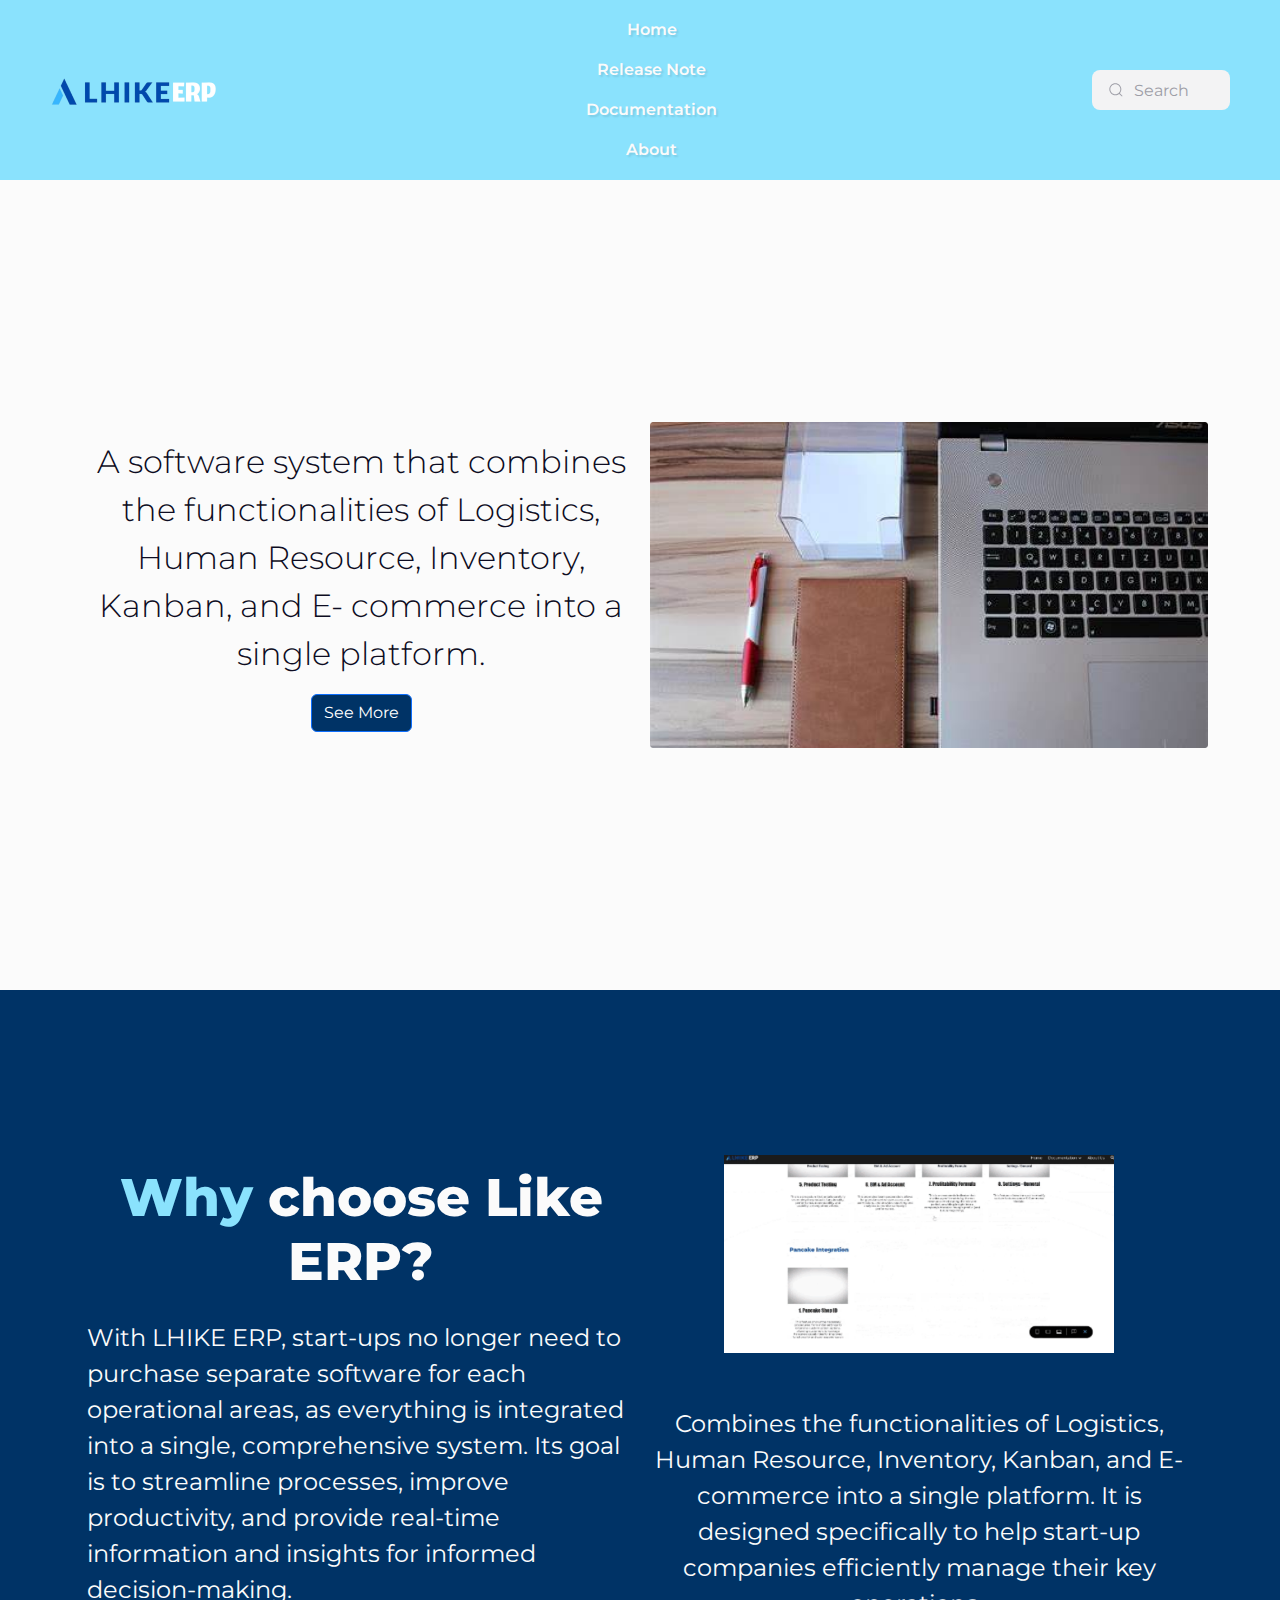
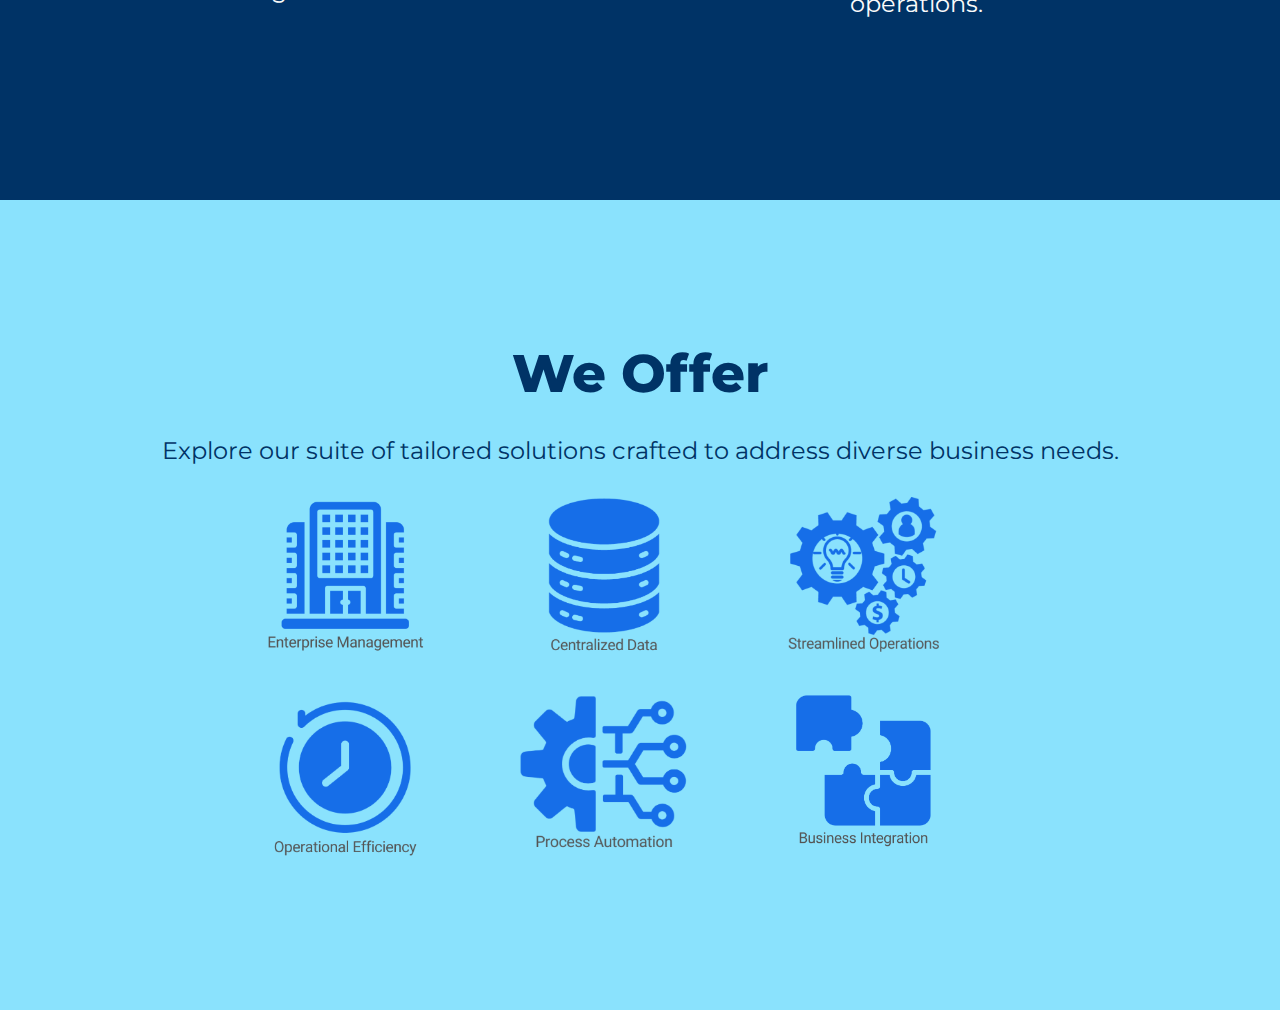
==== index.html @ 7bc26316 "successfully  renamed the index.html:" ====
<!DOCTYPE html>
<html lang="en">
<head>
    <meta charset="UTF-8">
    <meta name="viewport" content="width=device-width, initial-scale=1.0">
    <title>Fixed Navbar</title>
    <link href="https://cdn.jsdelivr.net/npm/bootstrap@5.3.3/dist/css/bootstrap.min.css" rel="stylesheet" integrity="sha384-QWTKZyjpPEjISv5WaRU9OFeRpok6YctnYmDr5pNlyT2bRjXh0JMhjY6hW+ALEwIH" crossorigin="anonymous">
    <link rel="stylesheet" href="css/home.css">
    <!--Font import Montserrat-->
    <link rel="preconnect" href="https://fonts.googleapis.com">
    <link rel="preconnect" href="https://fonts.gstatic.com" crossorigin>
    <link href="https://fonts.googleapis.com/css2?family=Montserrat:ital,wght@0,100..900;1,100..900&display=swap" rel="stylesheet"></head>
<body>
    
<!--Nav Bar-->
<nav class="navbar navbar-expand-lg d-flex justify-content-between">
    <a class="navbar-brand" href="#"> 
        <img src="img/image.png" alt="logo">
    </a>

    <button class="navbar-toggler" type="button" data-toggle="collapse" data-target="#navbarNav" 
            aria-controls="navbarNav" aria-expanded="false" aria-label="Toggle navigation">
        <span class="navbar-toggler-icon"></span>
    </button>

    <div class="collapse navbar-collapse w-100" id="navbarNav">
        <div class="mx-auto d-flex justify-content-center">
            <ul class="nav nav-pills nav-fill">
                <li class="nav-item active">
                    <a class="nav-link" href="#">Home</a>
                </li>
                <li class="nav-item">
                    <a class="nav-link" href="#">Release Note</a>
                </li>
                <li class="nav-item">
                    <a class="nav-link" href="#">Documentation</a>
                </li>
                <li class="nav-item">
                    <a class="nav-link" href="#">About</a>
                </li>
            </ul>
        </div>
    </div>
    <!--When the search bar on full scale will show the search bar but when the nav link proceed to menu burger it will hide the search bar-->
    <!--full screen show logo left nav button middle right search bar-->
    <div class="d-none d-lg-block">
        <div class="group ml-auto">
            <svg class="icon" aria-hidden="true" viewBox="0 0 24 24">
                <g><path d="M21.53 20.47l-3.66-3.66C19.195 15.24 20 13.214 20 11c0-4.97-4.03-9-9-9s-9 4.03-9 9 4.03 9 9 9c2.215 0 4.24-.804 5.808-2.13l3.66 3.66c.147.146.34.22.53.22s.385-.073.53-.22c.295-.293.295-.767.002-1.06zM3.5 11c0-4.135 3.365-7.5 7.5-7.5s7.5 3.365 7.5 7.5-3.365 7.5-7.5 7.5-7.5-3.365-7.5-7.5z"></path></g>
            </svg>
            <input placeholder="Search" type="search" class="input">
        </div>
    </div>
</nav>


<!--Home Page 2 side left and right on the left side have a 2 row and on the right side only 1 -->
<div class="container-fluid">
    <div class="container" id="layout1">
        <div class="col-sm-6" id="side1">
            <p>A software system that combines the functionalities of Logistics, Human Resource, Inventory, Kanban, and E- commerce into a single platform.</p>
            <button type="button" class="btn btn-primary">See More</button>
        </div>
        
        
        <div class="col-sm-6" id="side2">
            <img src="img/homepage.png" alt="">
        </div>

        
    </div>
</div>

<!--Home Page 2-->
<div class="container-fluid" id="containerfluid2">
    <div class="container" id="layout2">
        <div class="col-sm-6" id="side3">
            <h1><span>Why</span> choose Like ERP?</h1>
            <p>With LHIKE ERP, start-ups no longer need to purchase separate software for each operational areas, as everything is integrated into a single, comprehensive system. Its goal is to streamline processes, improve productivity, and provide real-time information and insights for informed decision-making. </p>
        </div>
        <div class="col-sm-6" id="side4">
           <img src="img/homepage2.png" alt="">
           <p>Combines the functionalities of Logistics, Human Resource, Inventory, Kanban, and E-commerce into a single platform. It is designed specifically to help start-up companies efficiently manage their key operations. </p>
        </div>
    </div>
</div>


<!--We Offer-->

<div class="container-fluid" id="containerfluid3">
    <div class="container" id="layout3">
        <h1>We Offer</h1>
        <p>Explore our suite of tailored solutions crafted to address diverse business needs.</p>
        <div class="container" id="grid-services">
            <img src="img/services1.png" alt="">
            <img src="img/services2.png" alt="">
            <img src="img/services3.png" alt="">
            <img src="img/services4.png" alt="">
            <img src="img/services5.png" alt="">
            <img src="img/services6.png" alt="">
        </div>
    </div>
</div>



<script src="https://code.jquery.com/jquery-3.6.0.min.js"></script>
<script src="https://cdnjs.cloudflare.com/ajax/libs/popper.js/2.11.6/umd/popper.min.js"></script>
<script src="https://stackpath.bootstrapcdn.com/bootstrap/4.3.1/js/bootstrap.min.js"></script>

</body>
</html>
---- css/home.css ----
*{
    padding: 0px;
    margin: 0px;
}
/* variables */
:root{
    --bg-color:#FBFBFB;
    --primary-color:#003366;
    --secondary-color:#8AE2FD;
    --text-color:#003366;
    --navbar-text-color:#FBFBFB;
}

body{
    font-family: 'Montserrat', sans-serif;
    background-color: var(--bg-color)
}

/* navbar */
.navbar{
    background-color: var(--secondary-color);
    display: flex;
    align-items: center;
    justify-content: space-between;
    font-family: 'Montserrat', sans-serif;
    padding: 10px 50px;
    font-weight: 600;
    text-shadow: 2px 2px 2px rgba(0,0,0,0.1);
}




.navbar img{
    width: 166px;
    height: 29px;
}

.navbar ul{
    display: flex;
    flex-direction: column;
    list-style: none;
}

.navbar ul li{
    margin-right: 20px;
}

.navbar ul li a{
    text-decoration: none;
    color: var(--navbar-text-color);
}

.navbar ul li a:hover{
    color: var(--primary-color);
}


/* search bar */

.group {
    display: flex;
    line-height: 28px;
    align-items: center;
    position: relative;
    max-width: 190px;
}

.input {
    width: 100%;
    height: 40px;
    line-height: 28px;
    padding: 0 1rem;
    padding-left: 2.5rem;
    border: 2px solid transparent;
    border-radius: 8px;
    outline: none;
    background-color: #f3f3f4;
    color: #0d0c22;
    transition: .3s ease;
}

.input::placeholder {
    color: #9e9ea7;
}

.input:focus, input:hover {
    outline: none;
    border-color: var(--primary-color);
    background-color: #fff;
    box-shadow: 0 0 0 4px rgb(234 76 137 / 10%);
}

.icon {
    position: absolute;
    left: 1rem;
    fill: #9e9ea7;
    width: 1rem;
    height: 1rem;
}

/**** Home ****/

.container-fluid{
    display: flex;
    justify-content: center;
    align-items: center;
    height: 90vh;
    
}

#layout1{
    display: flex;
    justify-content: center;
    align-items: center;
    flex-direction: column;
    width: 95%;
    height: 100%;
    gap: 10px;
    flex-wrap: wrap;
}

#layout1 #side1{
    display: flex;
    justify-content: center;
    align-items: center;
    flex-direction: column;
    width: 50%;
    height: 60%;
    padding: 5px;
}

#side1 p{
    font-size: 2rem;
    font-weight: 300;
    color: #0d0c22;
    text-align: center;
}
#side1 button{
    background-color: #003366;
}
#side1 button:hover{
    background-color: #8AE2FD;
    color: var(--text-color);
}


#layout1 #side2{
    display: flex;
    justify-content: center;
    align-items: center;
    flex-direction: column;
    width: 50%;
    height: 60%;
}
#side2 img{
    width: 100%;
    height: 100%;
    object-fit:contain ;
}

/** 1200px */
@media (max-width: 1200px) {
    #layout1 {
        flex-direction: column-reverse;
        align-items: center;
    }

    #layout1 #side1,
    #layout1 #side2 {
        width: 100%;
        height: auto;
        text-align: center;
    }

    #side2 img {
        width: 80%;
        height: auto;
    }
}


/* home 2 */

#containerfluid2{
    display: flex;
    justify-content: center;
    align-items: center;
    height: 90vh;
    background-color: var(--primary-color);
}
#layout2 {
    display: flex;
    justify-content: center;
    align-items: center;
    flex-direction: row;
    width: 95%;
    height: 100%;
    flex-wrap: wrap;
}

#layout2 #side3{
    display: flex;
    flex-direction: column;
    width: 50%;
    height: 60%;
    padding: 5px;
    text-align: center;
    justify-content: space-around
}
#side3 span{
    color: var(--secondary-color);
}
#side3 h1{
    color: var(--navbar-text-color);
    font-weight: 800;
    font-size: 3.3rem;
}
#side3 p{
    color: var(--navbar-text-color);
    text-align: left;
    font-size: 1.5rem;
}
#layout2 #side4{
    display: flex;
    justify-content: center;
    align-items: center;
    flex-direction: column;
    width: 50%;
    height: 60%;
   
}

#side4 img{
    width: 70%;
    height: 100%;
    object-fit: contain;
    padding-bottom: 50px;
}
#side4 p{
    color: var(--navbar-text-color);
    text-align: center;
    font-size: 1.5rem;
}

/** 1200px */

@media (max-width: 1200px) {
    #layout2 {
        flex-direction: column;
        align-items: center;
    }

    #layout2 #side3,
    #layout2 #side4 {
        width: 100%;
        height: auto;
        text-align: center;
        
    }

    #side4 img {
        width: 80%;
        height: auto;
    }
}


/* home 3 */
#containerfluid3 {
    display: flex;
    justify-content: center;
    align-items: center;
    height: 90vh;
    background-color: var(--secondary-color);
}

#layout3 {
    display: flex;
    justify-content: center;
    align-items: center;
    flex-direction: column;
    width: 95%;
    height: 100%;
    flex-wrap: wrap;
    background-color: var(--secondary-color);
}

#layout3 h1 {
    color: var(--text-color);
    font-weight: 800;
    font-size: 3.3rem;
}

#layout3 p {
    color: var(--text-color);
    text-align: center;
    font-size: 1.5rem;
    padding-top: 20px;
}

#layout3 #grid-services {
    display: grid;
    grid-template-columns: repeat(3, 1fr);
    gap: 20px;
    width: 70%;
    margin: 0 auto; /* Center the grid */
}

#grid-services img {
    width: 70%; /* Adjusted to fill the grid cell */
    object-fit: contain;
}
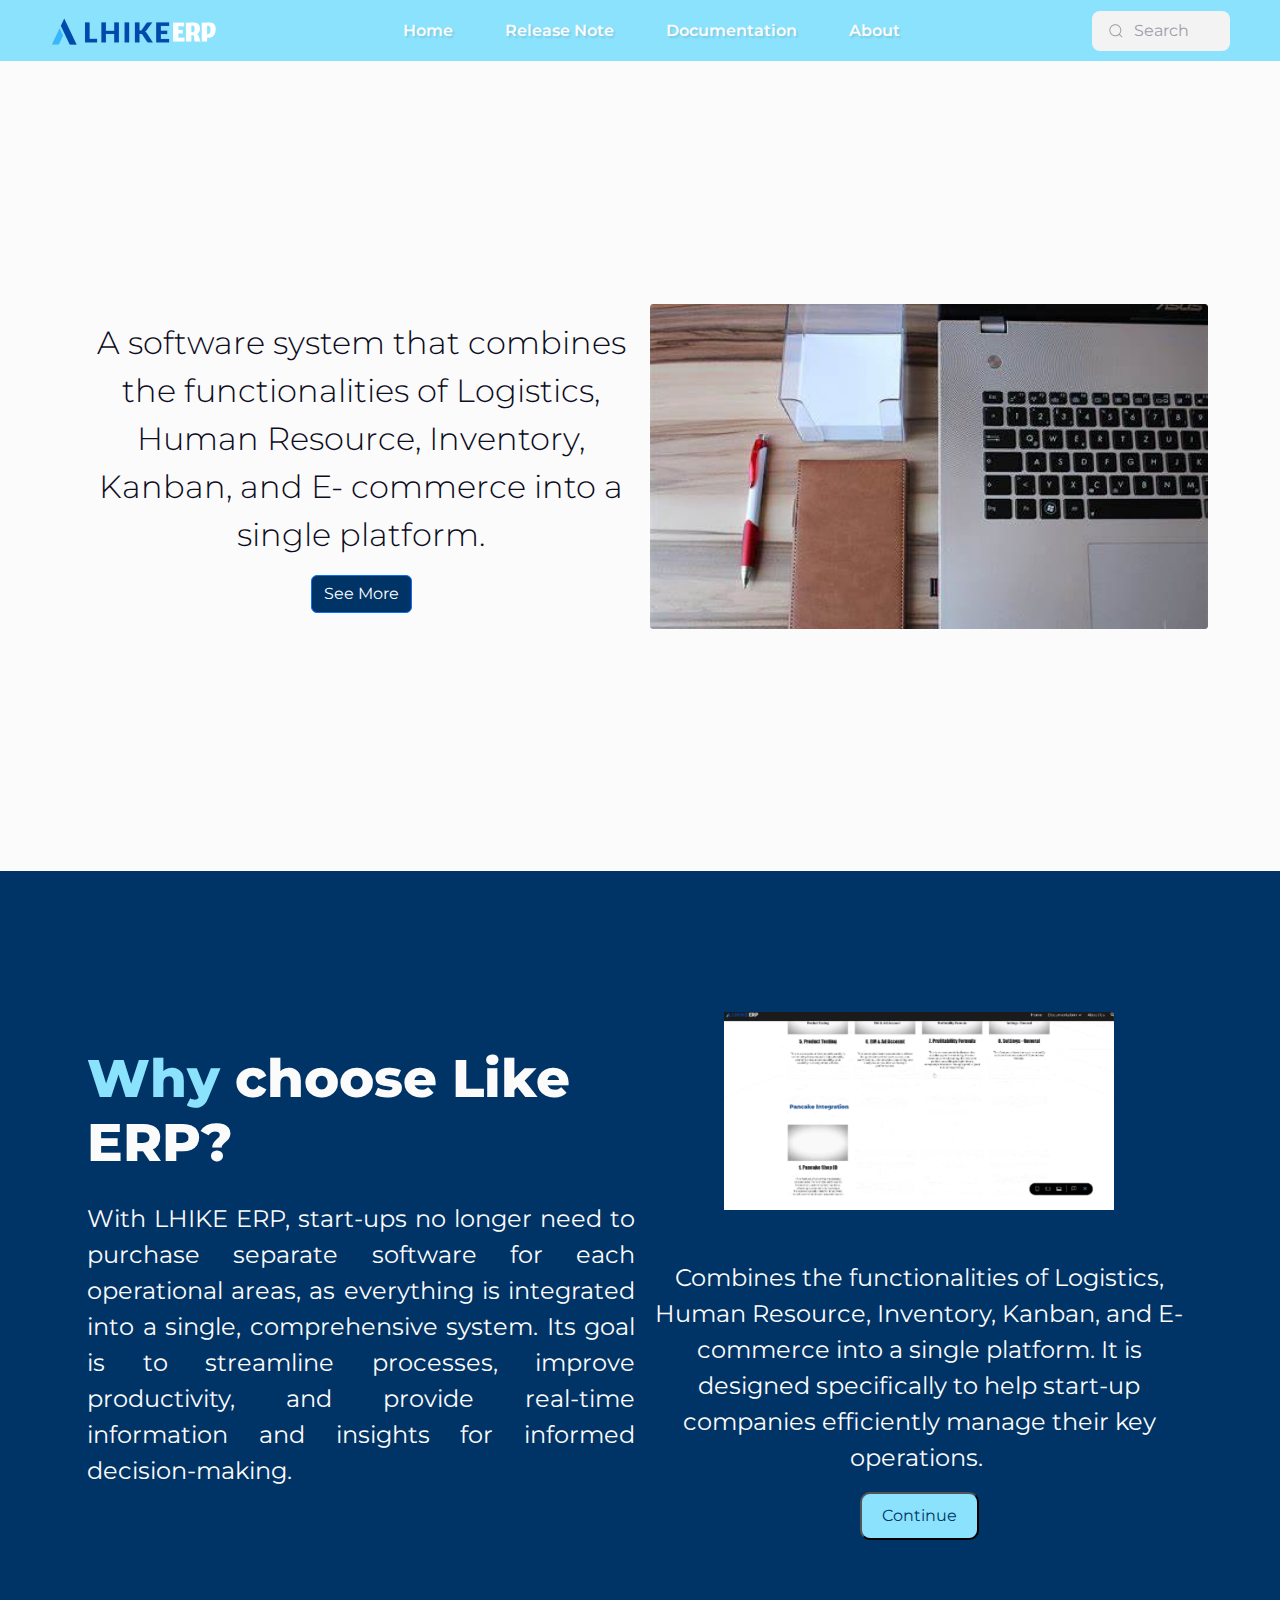
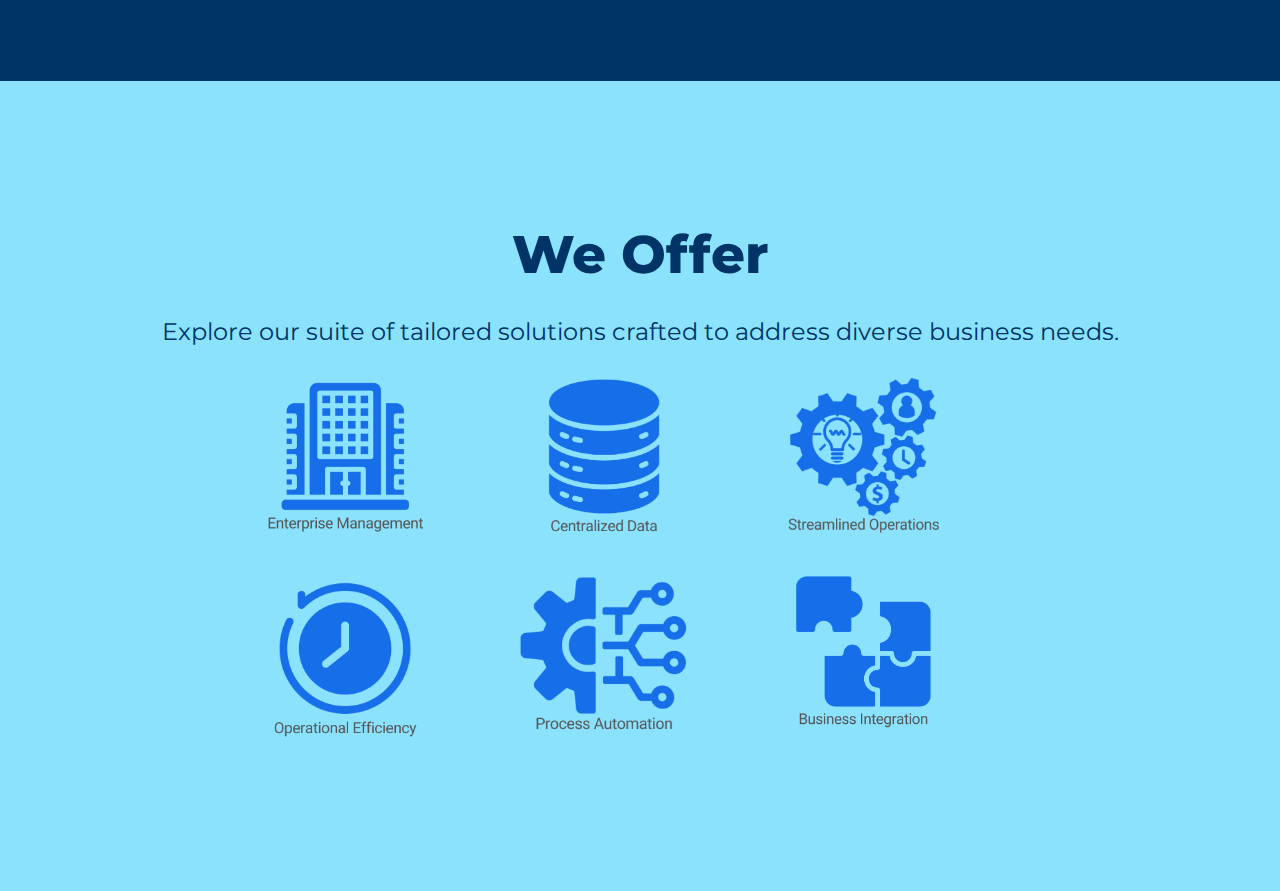
==== commit 42302511: "Hello" ====
--- a/index.html
+++ b/index.html
@@ -4,6 +4,7 @@
     <meta charset="UTF-8">
     <meta name="viewport" content="width=device-width, initial-scale=1.0">
     <title>Fixed Navbar</title>
+    <link rel="icon" href="img/image.png" type="image/x-icon">
     <link href="https://cdn.jsdelivr.net/npm/bootstrap@5.3.3/dist/css/bootstrap.min.css" rel="stylesheet" integrity="sha384-QWTKZyjpPEjISv5WaRU9OFeRpok6YctnYmDr5pNlyT2bRjXh0JMhjY6hW+ALEwIH" crossorigin="anonymous">
     <link rel="stylesheet" href="css/home.css">
     <!--Font import Montserrat-->
@@ -81,6 +82,7 @@
         <div class="col-sm-6" id="side4">
            <img src="img/homepage2.png" alt="">
            <p>Combines the functionalities of Logistics, Human Resource, Inventory, Kanban, and E-commerce into a single platform. It is designed specifically to help start-up companies efficiently manage their key operations. </p>
+           <button>Continue</button>
         </div>
     </div>
 </div>
--- a/css/home.css
+++ b/css/home.css
@@ -38,7 +38,7 @@
 
 .navbar ul{
     display: flex;
-    flex-direction: column;
+    flex-direction: row;
     list-style: none;
 }
 
@@ -197,6 +197,8 @@
     width: 95%;
     height: 100%;
     flex-wrap: wrap;
+    
+    
 }
 
 #layout2 #side3{
@@ -205,7 +207,7 @@
     width: 50%;
     height: 60%;
     padding: 5px;
-    text-align: center;
+    text-align: left;
     justify-content: space-around
 }
 #side3 span{
@@ -218,7 +220,7 @@
 }
 #side3 p{
     color: var(--navbar-text-color);
-    text-align: left;
+    text-align:justify;
     font-size: 1.5rem;
 }
 #layout2 #side4{
@@ -228,7 +230,6 @@
     flex-direction: column;
     width: 50%;
     height: 60%;
-   
 }
 
 #side4 img{
@@ -242,25 +243,41 @@
     text-align: center;
     font-size: 1.5rem;
 }
-
+#side4 button{
+    background-color: #8AE2FD;
+    color: var(--primary-color);
+    padding: 10px 20px;
+    border-radius: 10px;
+}
+
+#side4 button:hover{
+    background-color: #003366;
+    color: var(--navbar-text-color);
+}
 /** 1200px */
 
 @media (max-width: 1200px) {
+    #containerfluid2{
+        height: auto;
+        padding-top: 30px;
+        padding-bottom:50px
+    }
     #layout2 {
-        flex-direction: column;
+        flex-direction: row;
         align-items: center;
+        justify-content: center;
     }
 
     #layout2 #side3,
     #layout2 #side4 {
         width: 100%;
         height: auto;
-        text-align: center;
+        text-align: justify;
         
     }
 
     #side4 img {
-        width: 80%;
+        width: 90%;
         height: auto;
     }
 }
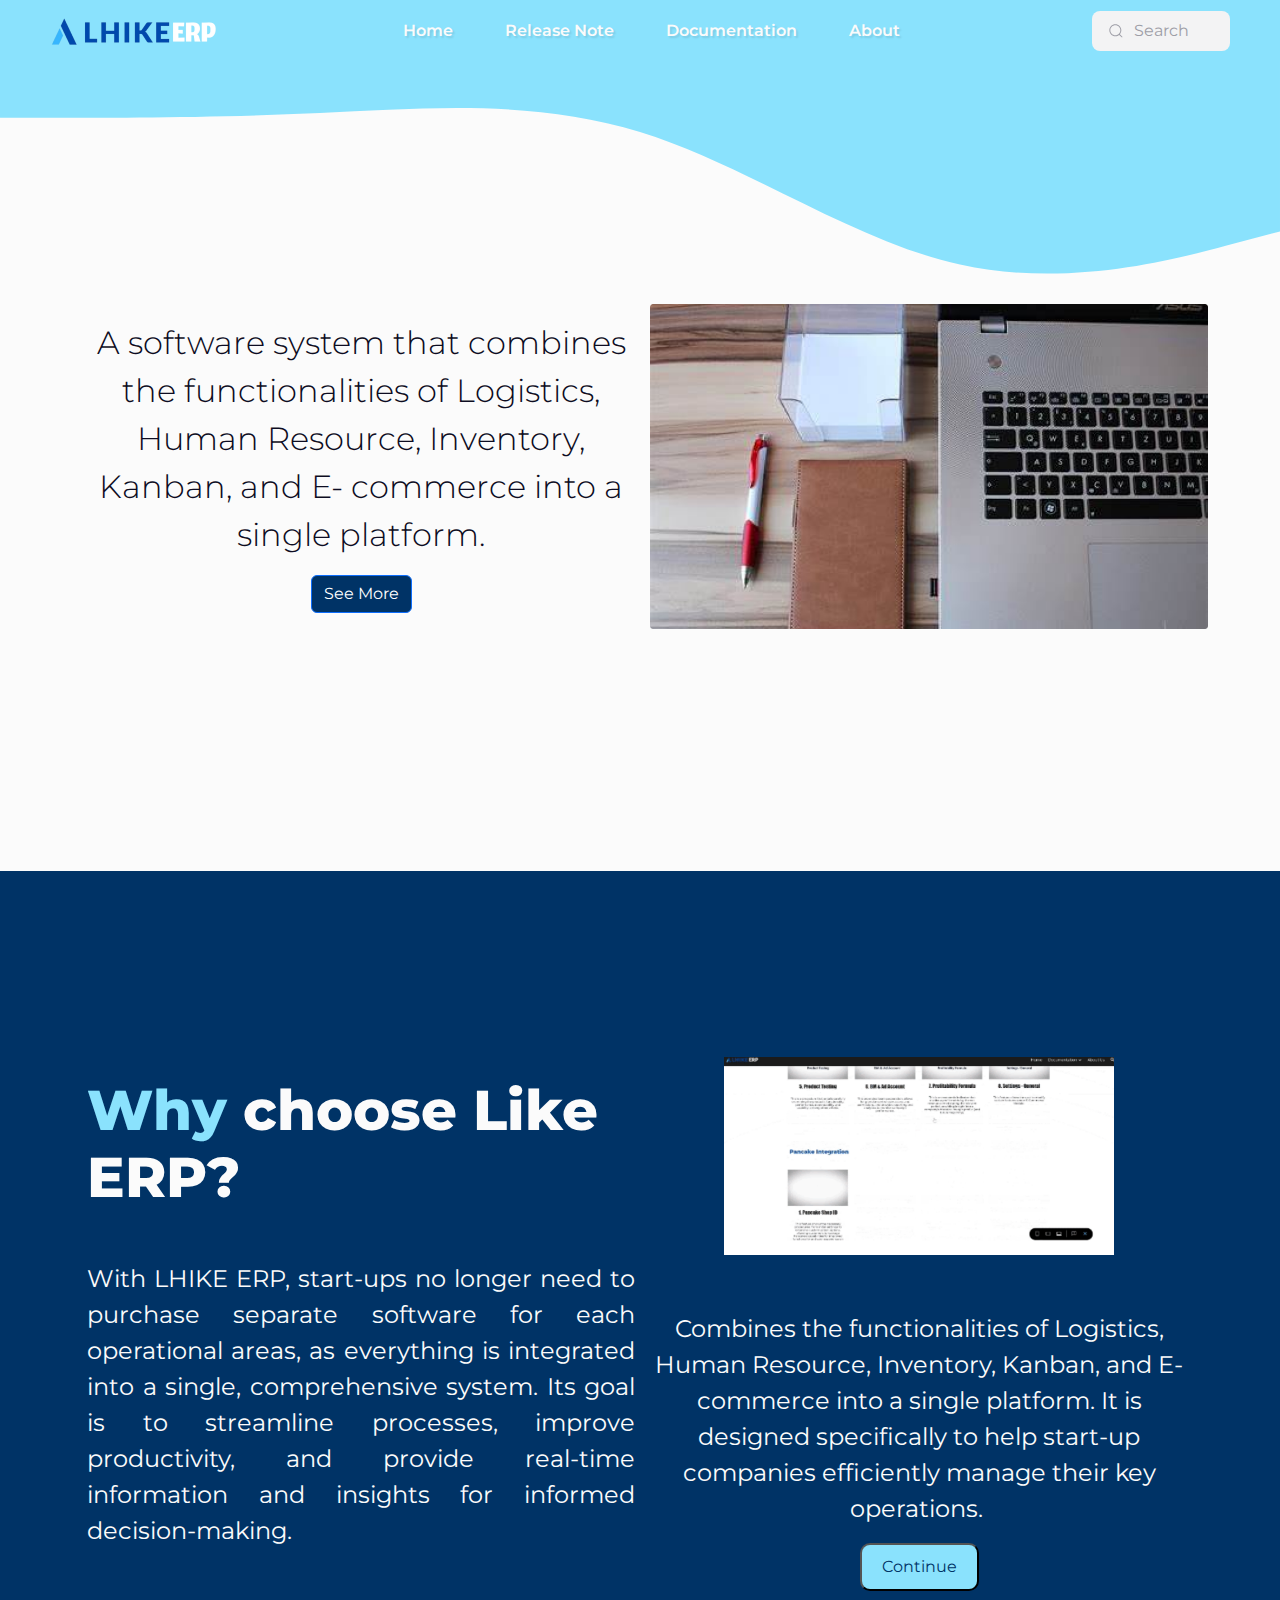
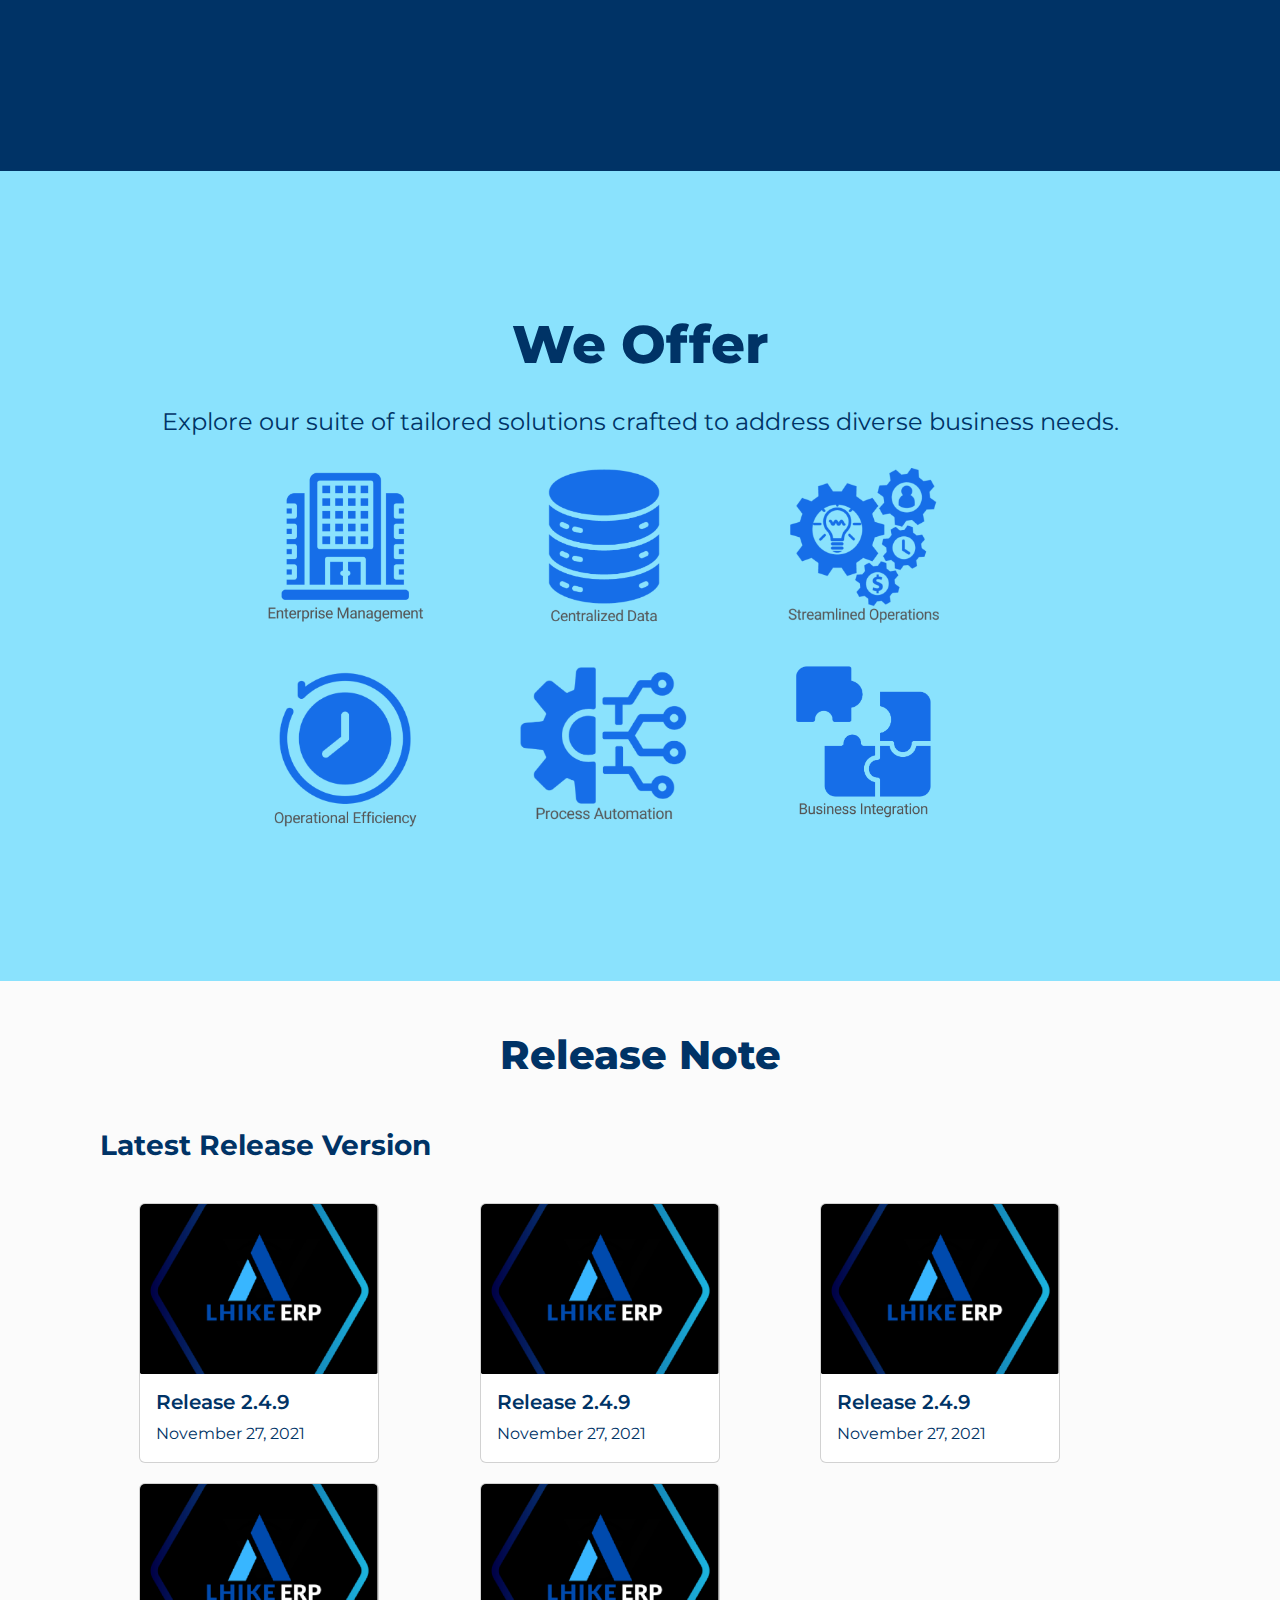
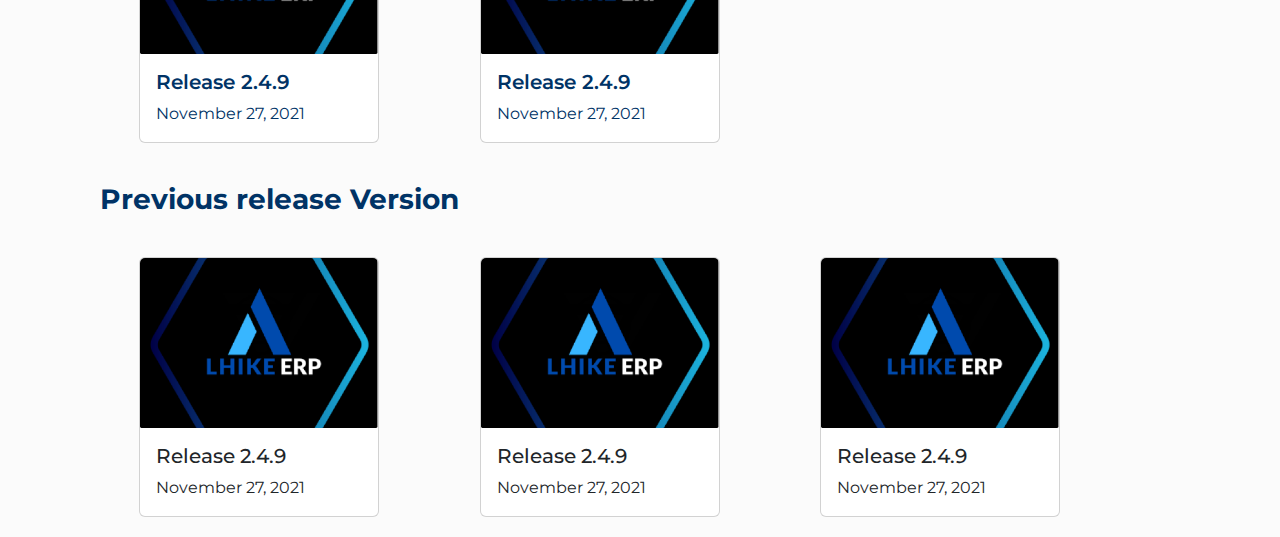
==== commit 75e0e51e: "success" ====
--- a/index.html
+++ b/index.html
@@ -56,7 +56,7 @@
 
 
 <!--Home Page 2 side left and right on the left side have a 2 row and on the right side only 1 -->
-<div class="container-fluid">
+<div class="container-fluid" id="containerfluid1">
     <div class="container" id="layout1">
         <div class="col-sm-6" id="side1">
             <p>A software system that combines the functionalities of Logistics, Human Resource, Inventory, Kanban, and E- commerce into a single platform.</p>
@@ -87,7 +87,6 @@
     </div>
 </div>
 
-
 <!--We Offer-->
 
 <div class="container-fluid" id="containerfluid3">
@@ -105,6 +104,86 @@
     </div>
 </div>
 
+<!--release note-->
+<div class="container-fluid" id="containerfluid4">
+    <div class="container" id="layout4">
+        <h1>Release Note</h1>
+        <h3>Latest Release Version</h3>
+        <div class="container" id="grid-latest-release">
+            <div class="card" style="width: 15rem;">
+                <img class="card-img-top" src="img/ReleaseIcon.png" alt="Card image cap">
+                <div class="card-body">
+                  <h5 class="card-title">Release 2.4.9</h5>
+                  <p class="card-text">November 27, 2021</p>
+                </div>
+            </div>
+
+            <div class="card" style="width: 15rem;">
+                <img class="card-img-top" src="img/ReleaseIcon.png" alt="Card image cap">
+                <div class="card-body">
+                  <h5 class="card-title">Release 2.4.9</h5>
+                  <p class="card-text">November 27, 2021</p>
+                </div>
+            </div>
+
+            <div class="card" style="width: 15rem;">
+                <img class="card-img-top" src="img/ReleaseIcon.png" alt="Card image cap">
+                <div class="card-body">
+                  <h5 class="card-title">Release 2.4.9</h5>
+                  <p class="card-text">November 27, 2021</p>
+                </div>
+            </div>
+
+
+            <div class="card" style="width: 15rem;">
+                <img class="card-img-top" src="img/ReleaseIcon.png" alt="Card image cap">
+                <div class="card-body">
+                  <h5 class="card-title">Release 2.4.9</h5>
+                  <p class="card-text">November 27, 2021</p>
+                </div>
+            </div>
+
+
+            <div class="card" style="width: 15rem;">
+                <img class="card-img-top" src="img/ReleaseIcon.png" alt="Card image cap">
+                <div class="card-body">
+                  <h5 class="card-title">Release 2.4.9</h5>
+                  <p class="card-text">November 27, 2021</p>
+                </div>
+            </div>
+
+
+        </div>
+        <h3>Previous release Version</h3>
+        <div class="container" id="grid-previous-release">
+            <div class="card" style="width: 15rem;">
+                <img class="card-img-top" src="img/ReleaseIcon.png" alt="Card image cap">
+                <div class="card-body">
+                  <h5 class="card-title">Release 2.4.9</h5>
+                  <p class="card-text">November 27, 2021</p>
+                </div>
+            </div>
+
+            <div class="card" style="width: 15rem;">
+                <img class="card-img-top" src="img/ReleaseIcon.png" alt="Card image cap">
+                <div class="card-body">
+                  <h5 class="card-title">Release 2.4.9</h5>
+                  <p class="card-text">November 27, 2021</p>
+                </div>
+            </div>
+
+            <div class="card" style="width: 15rem;">
+                <img class="card-img-top" src="img/ReleaseIcon.png" alt="Card image cap">
+                <div class="card-body">
+                  <h5 class="card-title">Release 2.4.9</h5>
+                  <p class="card-text">November 27, 2021</p>
+                </div>
+            </div>
+        </div>
+    </div>
+</div>
+
+
 
 
 <script src="https://code.jquery.com/jquery-3.6.0.min.js"></script>
--- a/css/home.css
+++ b/css/home.css
@@ -102,11 +102,15 @@
 /**** Home ****/
 
 .container-fluid{
-    display: flex;
-    justify-content: center;
-    align-items: center;
-    height: 90vh;
-    
+   
+    height: 90vh; 
+}
+#containerfluid1{
+    display: flex;
+    justify-content: center;
+    align-items: center;
+    background-image: url(../img/wave.svg);
+    background-repeat: no-repeat;
 }
 
 #layout1{
@@ -186,7 +190,7 @@
     display: flex;
     justify-content: center;
     align-items: center;
-    height: 90vh;
+    height: 100vh;
     background-color: var(--primary-color);
 }
 #layout2 {
@@ -216,7 +220,7 @@
 #side3 h1{
     color: var(--navbar-text-color);
     font-weight: 800;
-    font-size: 3.3rem;
+    font-size: 3.5rem;
 }
 #side3 p{
     color: var(--navbar-text-color);
@@ -273,12 +277,22 @@
         width: 100%;
         height: auto;
         text-align: justify;
-        
+    }
+
+    #layout2 #side3 h1 {
+        text-align: center;
+    }
+    #layout2 #side3 p{
+        margin-top: 20px;
+        margin-bottom: 30px;
     }
 
     #side4 img {
         width: 90%;
         height: auto;
+    }
+    #side4 p{
+        text-align: justify;
     }
 }
 
@@ -327,4 +341,71 @@
 #grid-services img {
     width: 70%; /* Adjusted to fill the grid cell */
     object-fit: contain;
+}
+
+/** layout4 Release Note**/
+
+#containerfluid4 {
+    display: flex;
+    justify-content: center;
+    align-items: center;
+    height: auto;
+    padding-bottom: 20px;
+
+}
+
+#layout4{
+    
+    width: 95%;
+    padding-left: 30px;
+    padding-right:30px;
+   
+}
+#layout4 h1{
+    color:var(--primary-color);
+    text-align: center;
+    font-size: 2.5rem;
+    font-weight: 800;
+    margin-top: 50px;
+    margin-bottom: 50px;
+}
+
+#layout4 h3{
+    color: var(--primary-color);
+    font-weight: 700;
+    margin-top: 40px;
+    margin-bottom: 40px;
+}
+
+#layout4 #grid-latest-release{
+    display: grid;
+    grid-template-columns: repeat(3, 1fr);
+    gap: 20px;
+    width: 95%;
+    margin: 0 auto;
+}
+
+#grid-latest-release img{
+    width: 100%;
+    height: 100%;
+    object-fit: contain;
+}
+
+#layout4 #grid-latest-release h5{
+    color: var(--primary-color);
+    font-weight: 600;
+}
+#layout4 #grid-latest-release p{
+    color: var(--primary-color);
+    font-weight: 400;
+}
+
+
+
+#layout4 #grid-previous-release{
+    display: grid;
+    grid-template-columns: repeat(3, 1fr);
+    gap: 20px;
+    margin: 0 auto;
+    width: 95%;
 }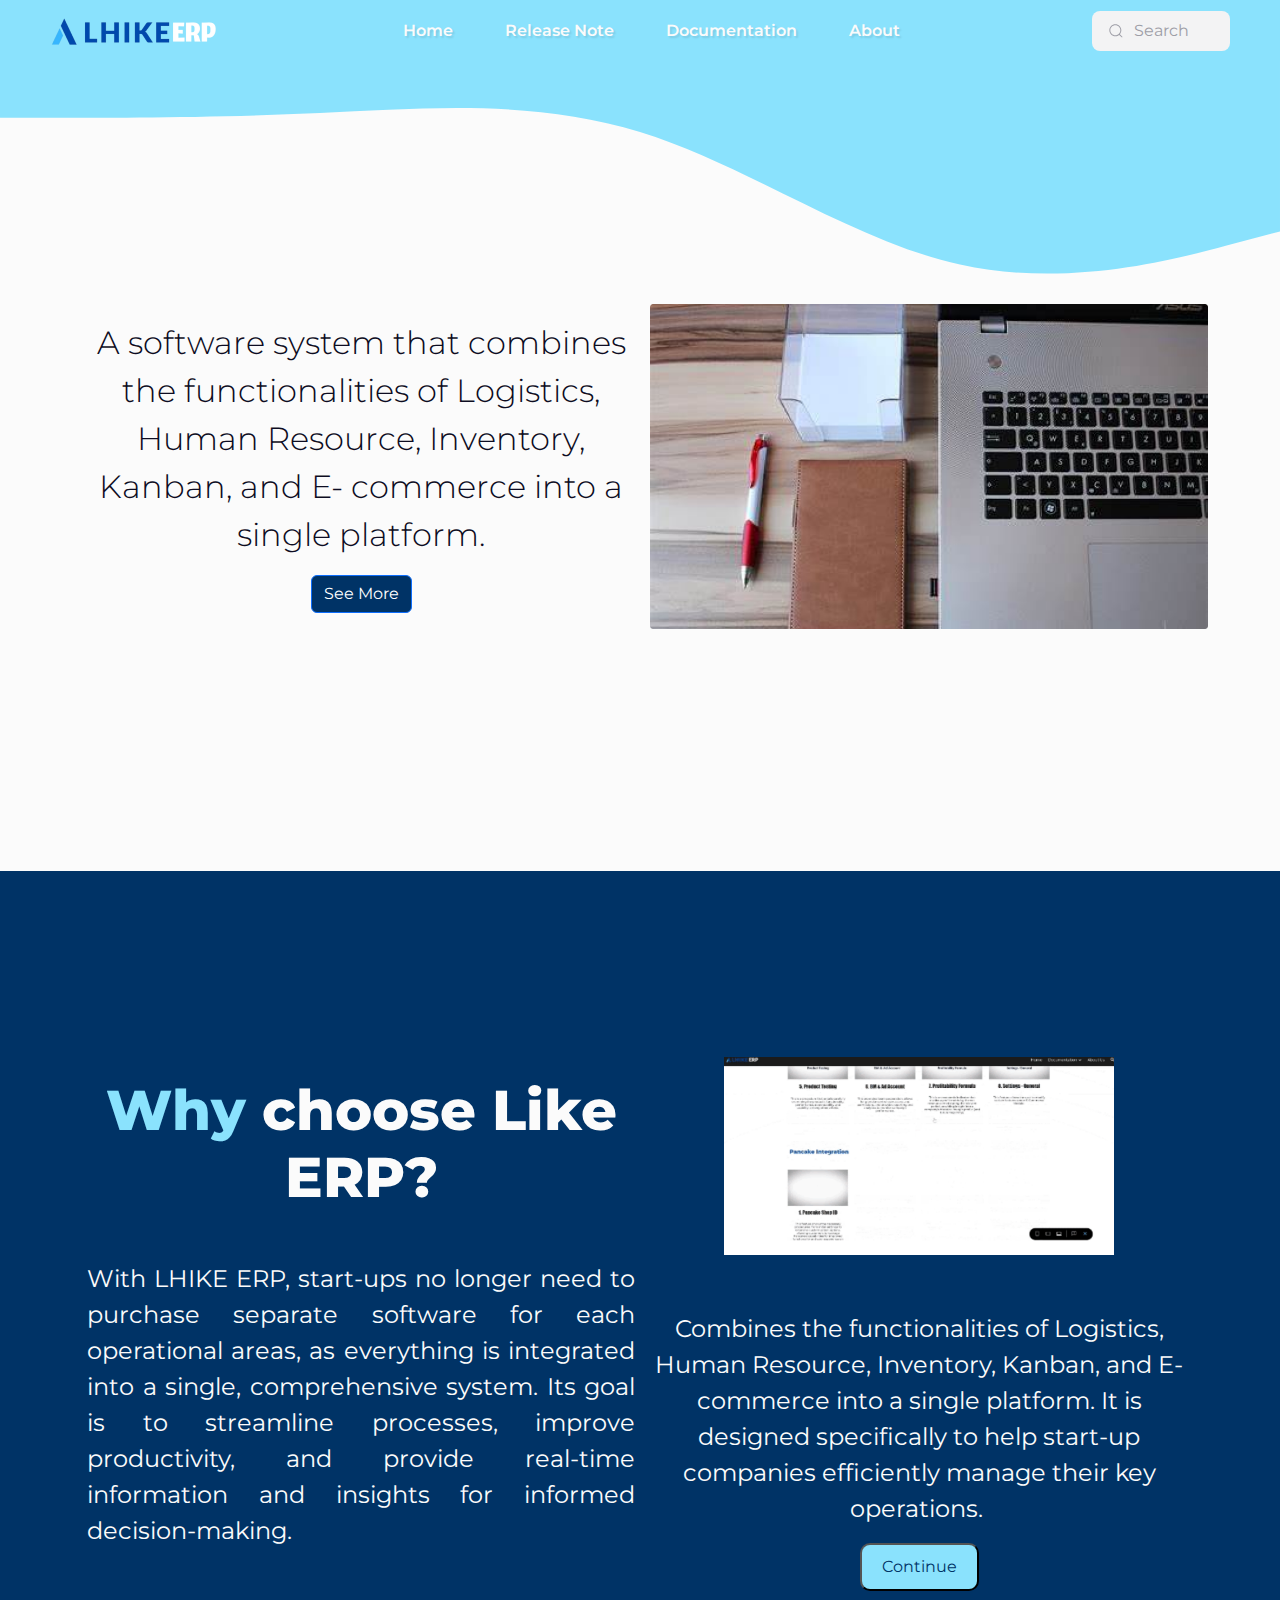
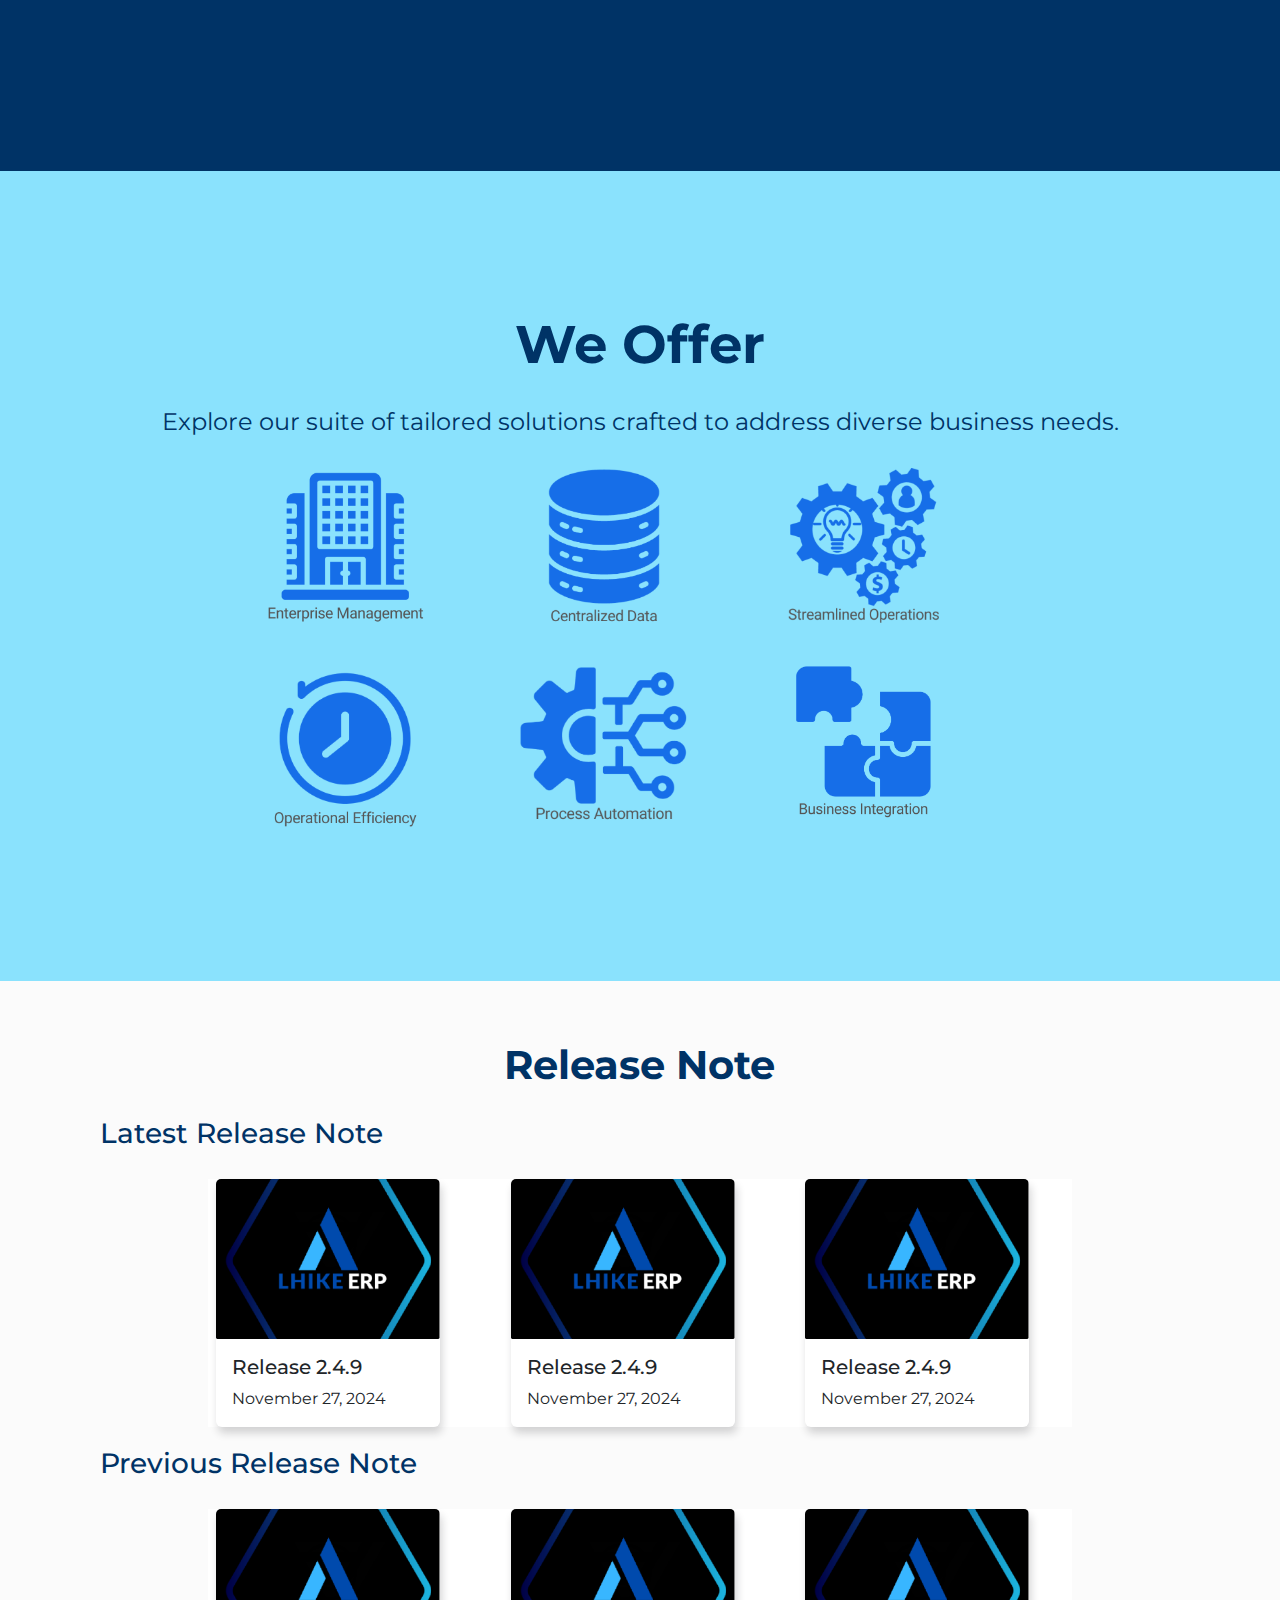
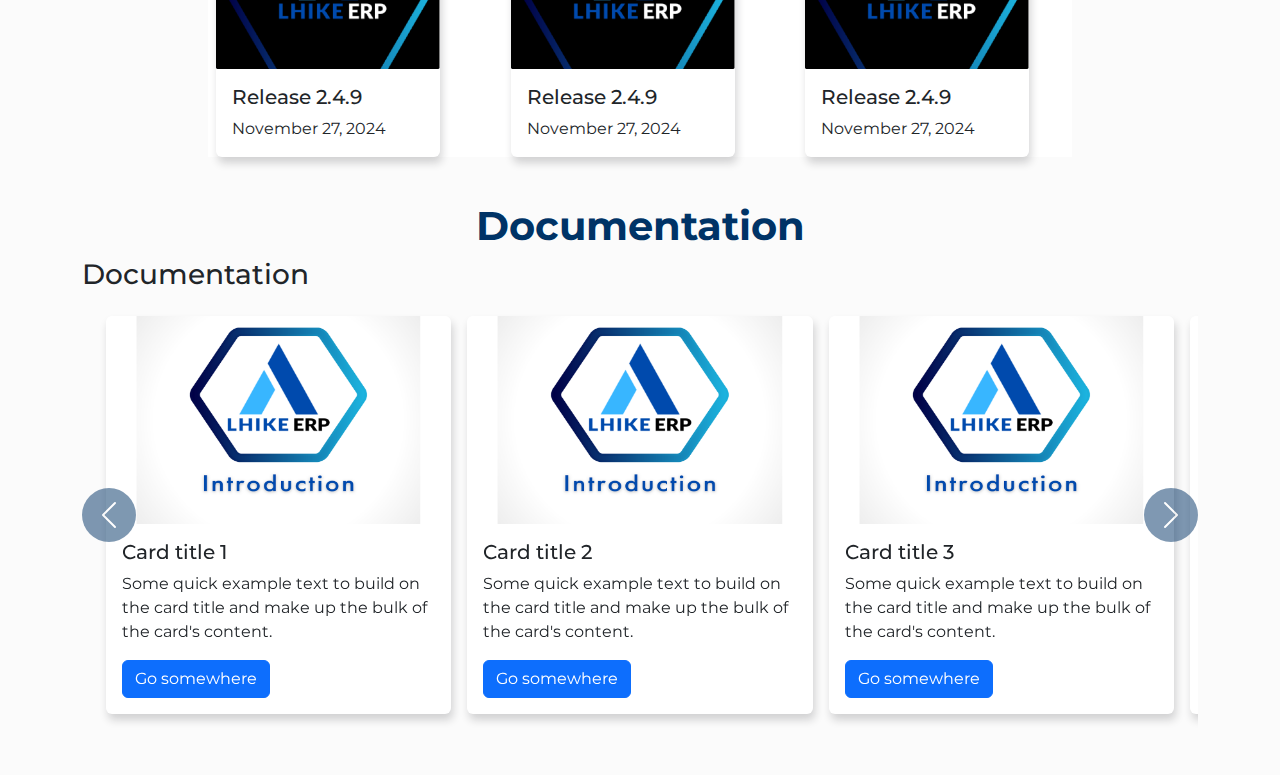
==== commit 92ace53f: "documentation carousel" ====
--- a/index.html
+++ b/index.html
@@ -11,6 +11,7 @@
     <link rel="preconnect" href="https://fonts.googleapis.com">
     <link rel="preconnect" href="https://fonts.gstatic.com" crossorigin>
     <link href="https://fonts.googleapis.com/css2?family=Montserrat:ital,wght@0,100..900;1,100..900&display=swap" rel="stylesheet"></head>
+
 <body>
     
 <!--Nav Bar-->
@@ -105,83 +106,154 @@
 </div>
 
 <!--release note-->
-<div class="container-fluid" id="containerfluid4">
+<div class="container" id="containerfluid4">
     <div class="container" id="layout4">
         <h1>Release Note</h1>
-        <h3>Latest Release Version</h3>
-        <div class="container" id="grid-latest-release">
-            <div class="card" style="width: 15rem;">
-                <img class="card-img-top" src="img/ReleaseIcon.png" alt="Card image cap">
-                <div class="card-body">
-                  <h5 class="card-title">Release 2.4.9</h5>
-                  <p class="card-text">November 27, 2021</p>
-                </div>
-            </div>
-
-            <div class="card" style="width: 15rem;">
-                <img class="card-img-top" src="img/ReleaseIcon.png" alt="Card image cap">
-                <div class="card-body">
-                  <h5 class="card-title">Release 2.4.9</h5>
-                  <p class="card-text">November 27, 2021</p>
-                </div>
-            </div>
-
-            <div class="card" style="width: 15rem;">
-                <img class="card-img-top" src="img/ReleaseIcon.png" alt="Card image cap">
-                <div class="card-body">
-                  <h5 class="card-title">Release 2.4.9</h5>
-                  <p class="card-text">November 27, 2021</p>
-                </div>
-            </div>
-
-
-            <div class="card" style="width: 15rem;">
-                <img class="card-img-top" src="img/ReleaseIcon.png" alt="Card image cap">
-                <div class="card-body">
-                  <h5 class="card-title">Release 2.4.9</h5>
-                  <p class="card-text">November 27, 2021</p>
-                </div>
-            </div>
-
-
-            <div class="card" style="width: 15rem;">
-                <img class="card-img-top" src="img/ReleaseIcon.png" alt="Card image cap">
-                <div class="card-body">
-                  <h5 class="card-title">Release 2.4.9</h5>
-                  <p class="card-text">November 27, 2021</p>
-                </div>
-            </div>
-
-
-        </div>
-        <h3>Previous release Version</h3>
-        <div class="container" id="grid-previous-release">
-            <div class="card" style="width: 15rem;">
-                <img class="card-img-top" src="img/ReleaseIcon.png" alt="Card image cap">
-                <div class="card-body">
-                  <h5 class="card-title">Release 2.4.9</h5>
-                  <p class="card-text">November 27, 2021</p>
-                </div>
-            </div>
-
-            <div class="card" style="width: 15rem;">
-                <img class="card-img-top" src="img/ReleaseIcon.png" alt="Card image cap">
-                <div class="card-body">
-                  <h5 class="card-title">Release 2.4.9</h5>
-                  <p class="card-text">November 27, 2021</p>
-                </div>
-            </div>
-
-            <div class="card" style="width: 15rem;">
-                <img class="card-img-top" src="img/ReleaseIcon.png" alt="Card image cap">
-                <div class="card-body">
-                  <h5 class="card-title">Release 2.4.9</h5>
-                  <p class="card-text">November 27, 2021</p>
-                </div>
-            </div>
-        </div>
-    </div>
-</div>
+        <h3>Latest Release Note</h3>
+        <div id="grid-latest">
+            
+            <div class="card" style="width: 14rem;">
+                <img class="card-img-top" src="img/ReleaseIcon.png" alt="Card image cap">
+                <div class="card-body">
+                    <h5 class="card-title">Release 2.4.9</h5>
+                    <p class="card-text">November 27, 2024</p>
+                </div>
+            </div>
+
+            <div class="card" style="width: 14rem;">
+                <img class="card-img-top" src="img/ReleaseIcon.png" alt="Card image cap">
+                <div class="card-body">
+                    <h5 class="card-title">Release 2.4.9</h5>
+                    <p class="card-text">November 27, 2024</p>
+                </div>
+            </div>
+
+            <div class="card" style="width: 14rem;">
+                <img class="card-img-top" src="img/ReleaseIcon.png" alt="Card image cap">
+                <div class="card-body">
+                    <h5 class="card-title">Release 2.4.9</h5>
+                    <p class="card-text">November 27, 2024</p>
+                </div>
+            </div>
+        </div>
+        <h3>Previous Release Note</h3>
+        <div id="grid-previous">
+            <div class="card" style="width: 14rem;">
+                <img class="card-img-top" src="img/ReleaseIcon.png" alt="Card image cap">
+                <div class="card-body">
+                    <h5 class="card-title">Release 2.4.9</h5>
+                    <p class="card-text">November 27, 2024</p>
+                </div>
+            </div>
+
+            <div class="card" style="width: 14rem;">
+                <img class="card-img-top" src="img/ReleaseIcon.png" alt="Card image cap">
+                <div class="card-body">
+                    <h5 class="card-title">Release 2.4.9</h5>
+                    <p class="card-text">November 27, 2024</p>
+                </div>
+            </div>
+
+            <div class="card" style="width: 14rem;">
+                <img class="card-img-top" src="img/ReleaseIcon.png" alt="Card image cap">
+                <div class="card-body">
+                    <h5 class="card-title">Release 2.4.9</h5>
+                    <p class="card-text">November 27, 2024</p>
+                </div>
+            </div>
+        </div>
+    </div>
+</div>
+
+
+<div class="container-fluid" id="containerfluid5">
+    <!--Documentation-->
+    <div class="container" id="layout5">
+        <h1>Documentation</h1>
+
+        <h3>Documentation</h3>
+        
+        <div id="carouselExampleControls" class="carousel">
+            <div class="carousel-inner">
+                <div class="carousel-item active">
+                    <div class="card">
+                        <div class="img-wrapper"><img src="img/documentationIco.png" class="d-block w-100" alt="..."> </div>
+                        <div class="card-body">
+                            <h5 class="card-title">Card title 1</h5>
+                            <p class="card-text">Some quick example text to build on the card title and make up the bulk of the
+                                card's content.</p>
+                            <a href="#" class="btn btn-primary">Go somewhere</a>
+                        </div>
+                    </div>
+                </div>
+                <div class="carousel-item">
+                    <div class="card">
+                        <div class="img-wrapper"><img src="img/documentationIco.png" class="d-block w-100" alt="..."> </div>
+                        <div class="card-body">
+                            <h5 class="card-title">Card title 2</h5>
+                            <p class="card-text">Some quick example text to build on the card title and make up the bulk of the
+                                card's content.</p>
+                            <a href="#" class="btn btn-primary">Go somewhere</a>
+                        </div>
+                    </div>
+                </div>
+                <div class="carousel-item">
+                    <div class="card">
+                        <div class="img-wrapper"><img src="img/documentationIco.png" class="d-block w-100" alt="..."> </div>
+                        <div class="card-body">
+                            <h5 class="card-title">Card title 3</h5>
+                            <p class="card-text">Some quick example text to build on the card title and make up the bulk of the
+                                card's content.</p>
+                            <a href="#" class="btn btn-primary">Go somewhere</a>
+                        </div>
+                    </div>
+                </div>
+                <div class="carousel-item">
+                    <div class="card">
+                        <div class="img-wrapper"><img src="img/documentationIco.png" class="d-block w-100" alt="..."> </div>
+                        <div class="card-body">
+                            <h5 class="card-title">Card title 4</h5>
+                            <p class="card-text">Some quick example text to build on the card title and make up the bulk of the
+                                card's content.</p>
+                            <a href="#" class="btn btn-primary">Go somewhere</a>
+                        </div>
+                    </div>
+                </div>
+                <div class="carousel-item">
+                    <div class="card">
+                        <div class="img-wrapper"><img src="img/documentationIco.png" class="d-block w-100" alt="..."> </div>
+                        <div class="card-body">
+                            <h5 class="card-title">Card title 5</h5>
+                            <p class="card-text">Some quick example text to build on the card title and make up the bulk of the
+                                card's content.</p>
+                            <a href="#" class="btn btn-primary">Go somewhere</a>
+                        </div>
+                    </div>
+                </div>
+                
+            </div>
+            <button class="carousel-control-prev" type="button" data-bs-target="#carouselExampleControls" data-bs-slide="prev">
+                <span class="carousel-control-prev-icon" aria-hidden="true"></span>
+                <span class="visually-hidden">Previous</span>
+            </button>
+            <button class="carousel-control-next" type="button" data-bs-target="#carouselExampleControls" data-bs-slide="next">
+                <span class="carousel-control-next-icon" aria-hidden="true"></span>
+                <span class="visually-hidden">Next</span>
+            </button>
+        </div>
+
+
+
+
+
+
+
+    </div>
+</div>
+
+
+
+
 
 
 
@@ -189,7 +261,39 @@
 <script src="https://code.jquery.com/jquery-3.6.0.min.js"></script>
 <script src="https://cdnjs.cloudflare.com/ajax/libs/popper.js/2.11.6/umd/popper.min.js"></script>
 <script src="https://stackpath.bootstrapcdn.com/bootstrap/4.3.1/js/bootstrap.min.js"></script>
-
+<script>
+    var multipleCardCarousel = document.querySelector(
+  "#carouselExampleControls"
+);
+if (window.matchMedia("(min-width: 768px)").matches) {
+  var carousel = new bootstrap.Carousel(multipleCardCarousel, {
+    interval: false,
+  });
+  var carouselWidth = $(".carousel-inner")[0].scrollWidth;
+  var cardWidth = $(".carousel-item").width();
+  var scrollPosition = 0;
+  $("#carouselExampleControls .carousel-control-next").on("click", function () {
+    if (scrollPosition < carouselWidth - cardWidth * 4) {
+      scrollPosition += cardWidth;
+      $("#carouselExampleControls .carousel-inner").animate(
+        { scrollLeft: scrollPosition },
+        600
+      );
+    }
+  });
+  $("#carouselExampleControls .carousel-control-prev").on("click", function () {
+    if (scrollPosition > 0) {
+      scrollPosition -= cardWidth;
+      $("#carouselExampleControls .carousel-inner").animate(
+        { scrollLeft: scrollPosition },
+        600
+      );
+    }
+  });
+} else {
+  $(multipleCardCarousel).addClass("slide");
+}
+</script>
 </body>
 </html>
 
--- a/css/home.css
+++ b/css/home.css
@@ -180,9 +180,25 @@
     #side2 img {
         width: 80%;
         height: auto;
-    }
-}
-
+        display: none;
+    }
+}
+
+@media (max-width: 768px) {
+    #layout1 #side1 p {
+        font-size: 1.5rem;
+    }
+
+    #side1 button {
+        padding: 10px 20px;
+    }
+
+    #layout1 #side2 img {
+        width: 90%;
+    }
+
+    
+}
 
 /* home 2 */
 
@@ -211,7 +227,7 @@
     width: 50%;
     height: 60%;
     padding: 5px;
-    text-align: left;
+    text-align: center;
     justify-content: space-around
 }
 #side3 span{
@@ -245,6 +261,7 @@
 #side4 p{
     color: var(--navbar-text-color);
     text-align: center;
+    text-justify: auto;
     font-size: 1.5rem;
 }
 #side4 button{
@@ -319,7 +336,7 @@
 
 #layout3 h1 {
     color: var(--text-color);
-    font-weight: 800;
+    font-weight: bold;
     font-size: 3.3rem;
 }
 
@@ -354,58 +371,190 @@
 
 }
 
-#layout4{
+#layout4 {
+    display: flex;
     
-    width: 95%;
-    padding-left: 30px;
-    padding-right:30px;
-   
-}
-#layout4 h1{
-    color:var(--primary-color);
-    text-align: center;
-    font-size: 2.5rem;
-    font-weight: 800;
-    margin-top: 50px;
-    margin-bottom: 50px;
-}
-
+    flex-direction: column;
+    width: 99%;
+    height: auto;
+    flex-wrap: wrap;
+    padding-bottom: 25px;
+}
+
+#layout4 h1 {
+    color: var(--text-color);
+    font-weight: bold;
+    text-align: center;
+    margin-top: 60px;
+}
 #layout4 h3{
-    color: var(--primary-color);
-    font-weight: 700;
-    margin-top: 40px;
-    margin-bottom: 40px;
-}
-
-#layout4 #grid-latest-release{
+    color: var(--text-color);
+    text-align: left;
+    padding-bottom: 20px;
+    padding-top: 20px;
+    font-weight: 500;
+}
+
+#grid-latest{
     display: grid;
     grid-template-columns: repeat(3, 1fr);
     gap: 20px;
-    width: 95%;
-    margin: 0 auto;
-}
-
-#grid-latest-release img{
-    width: 100%;
-    height: 100%;
+    width: 80%;
+    margin: 0 auto; /* Center the grid */
+    background-color: white;
+}
+
+#grid-latest img {
+    width: 100%; /* Adjusted to fill the grid cell */
     object-fit: contain;
 }
 
-#layout4 #grid-latest-release h5{
-    color: var(--primary-color);
-    font-weight: 600;
-}
-#layout4 #grid-latest-release p{
-    color: var(--primary-color);
-    font-weight: 400;
-}
-
-
-
-#layout4 #grid-previous-release{
+#grid-previous{
     display: grid;
     grid-template-columns: repeat(3, 1fr);
     gap: 20px;
-    margin: 0 auto;
+    width: 80%;
+    margin: 0 auto; /* Center the grid */
+    background-color: white;
+}
+
+#grid-previous img {
+    width: 100%; /* Adjusted to fill the grid cell */
+    object-fit: contain;
+}
+
+
+
+@media (max-width: 1200px) {
+    #grid-latest {
+        grid-template-columns: repeat(2, 1fr);
+    }
+    #layout4 h3{
+        text-align: center;
+    }
+
+
+    #grid-previous {
+        grid-template-columns: repeat(2, 1fr);
+    }
+
+    
+}
+@media (max-width: 768px) {
+    #grid-latest {
+        grid-template-columns: repeat(1, 1fr);
+        width: fit-content;
+    }
+
+    #grid-previous {
+        grid-template-columns: repeat(1, 1fr);
+        width: fit-content;
+    }
+}
+
+/**documentation */
+
+#containerfluid5{
+    display: flex;
+    justify-content: center;
+    align-items: center;
+    height: auto;
+    padding-bottom: 20px;
+}
+#layout5{
+    display: flex;
+    
+    flex-direction: column;
     width: 95%;
-}+    height: 100%;
+    flex-wrap: wrap;
+    padding-bottom: 25px;
+}
+
+#layout5 h1{
+    color: var(--text-color);
+    text-align: center;
+    font-weight: bold;
+}
+
+#documentationCard .card .card-body{
+    display:flex;
+    justify-content: center;
+    align-items: center;
+    flex-direction: column;
+}
+
+#documentationCard .card .card-body p{
+    text-align: center;
+}
+
+#documentationCard .card .card-body img{
+    width: 100%;
+    height: 100%;
+    object-fit: contain;
+}
+
+#documentationCard{
+    display: grid;
+    grid-template-columns: repeat(3, 1fr);
+    gap: 20px;
+    width: 80%;
+    margin: 0 auto; /* Center the grid */
+}
+
+#layout4 h3{
+    color: var(--text-color);
+    text-align: left;
+    padding-bottom: 20px;
+    padding-top: 20px;
+    font-weight: 500;
+}
+
+
+.carousel-inner {
+    padding: 1em;
+  }
+  .card {
+    margin: 0 0.5em;
+    box-shadow: 2px 6px 8px 0 rgba(22, 22, 26, 0.18);
+    border: none;
+  }
+  .carousel-control-prev,
+  .carousel-control-next {
+    background-color: var(--primary-color);
+    color: var(--navbar-text-color);
+    width: 6vh;
+    height: 6vh;
+    border-radius: 50%;
+    top: 50%;
+    transform: translateY(-50%);
+  }
+  
+  
+
+  @media (min-width: 768px) {
+    .carousel-item {
+      margin-right: 0;
+      flex: 0 0 33.333333%;
+      display: block;
+    }
+    .carousel-inner {
+      display: flex;
+    }
+  }
+  .card .img-wrapper {
+      max-width: 100%;
+      height: 13em;
+      display: flex;
+      justify-content: center;
+      align-items: center;
+  }
+  .card img {
+      max-height: 100%;
+  }
+  @media (max-width: 767px) {
+    .card .img-wrapper {
+      height: 17em;
+    }
+  }
+
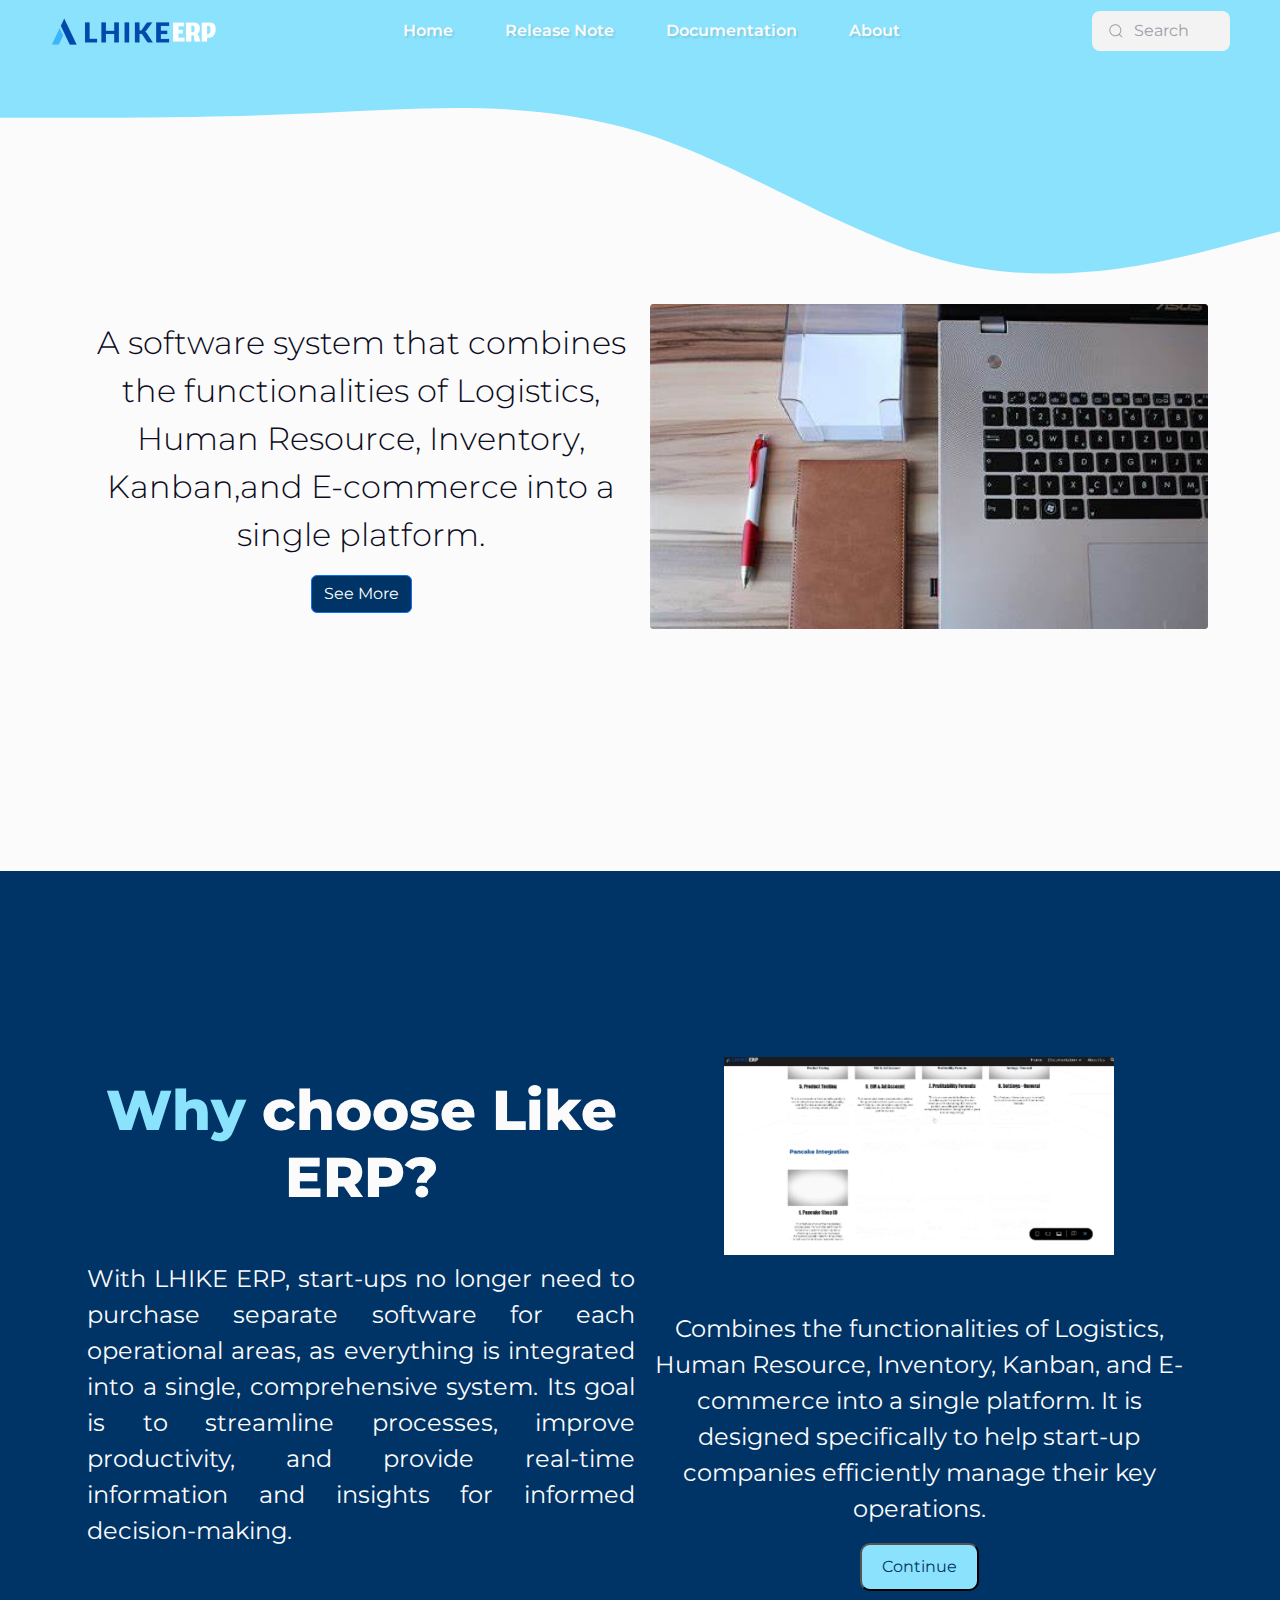
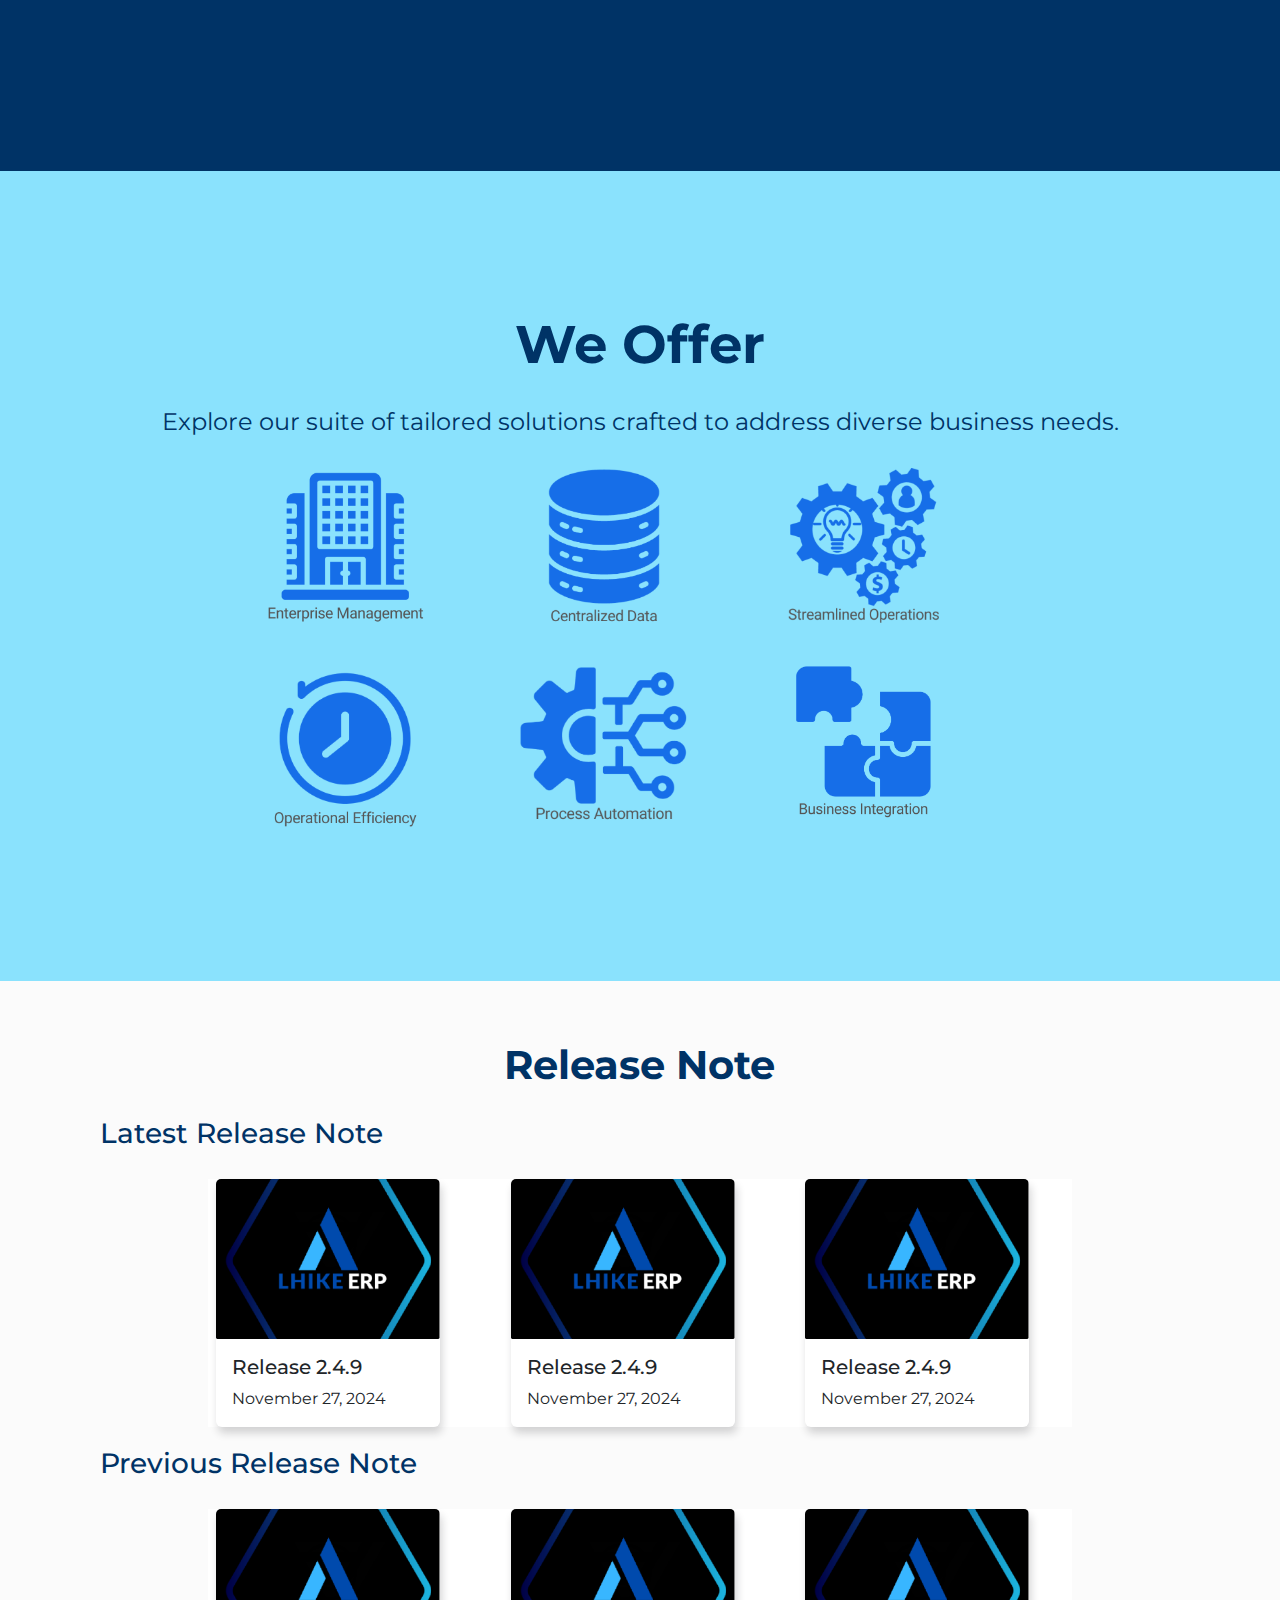
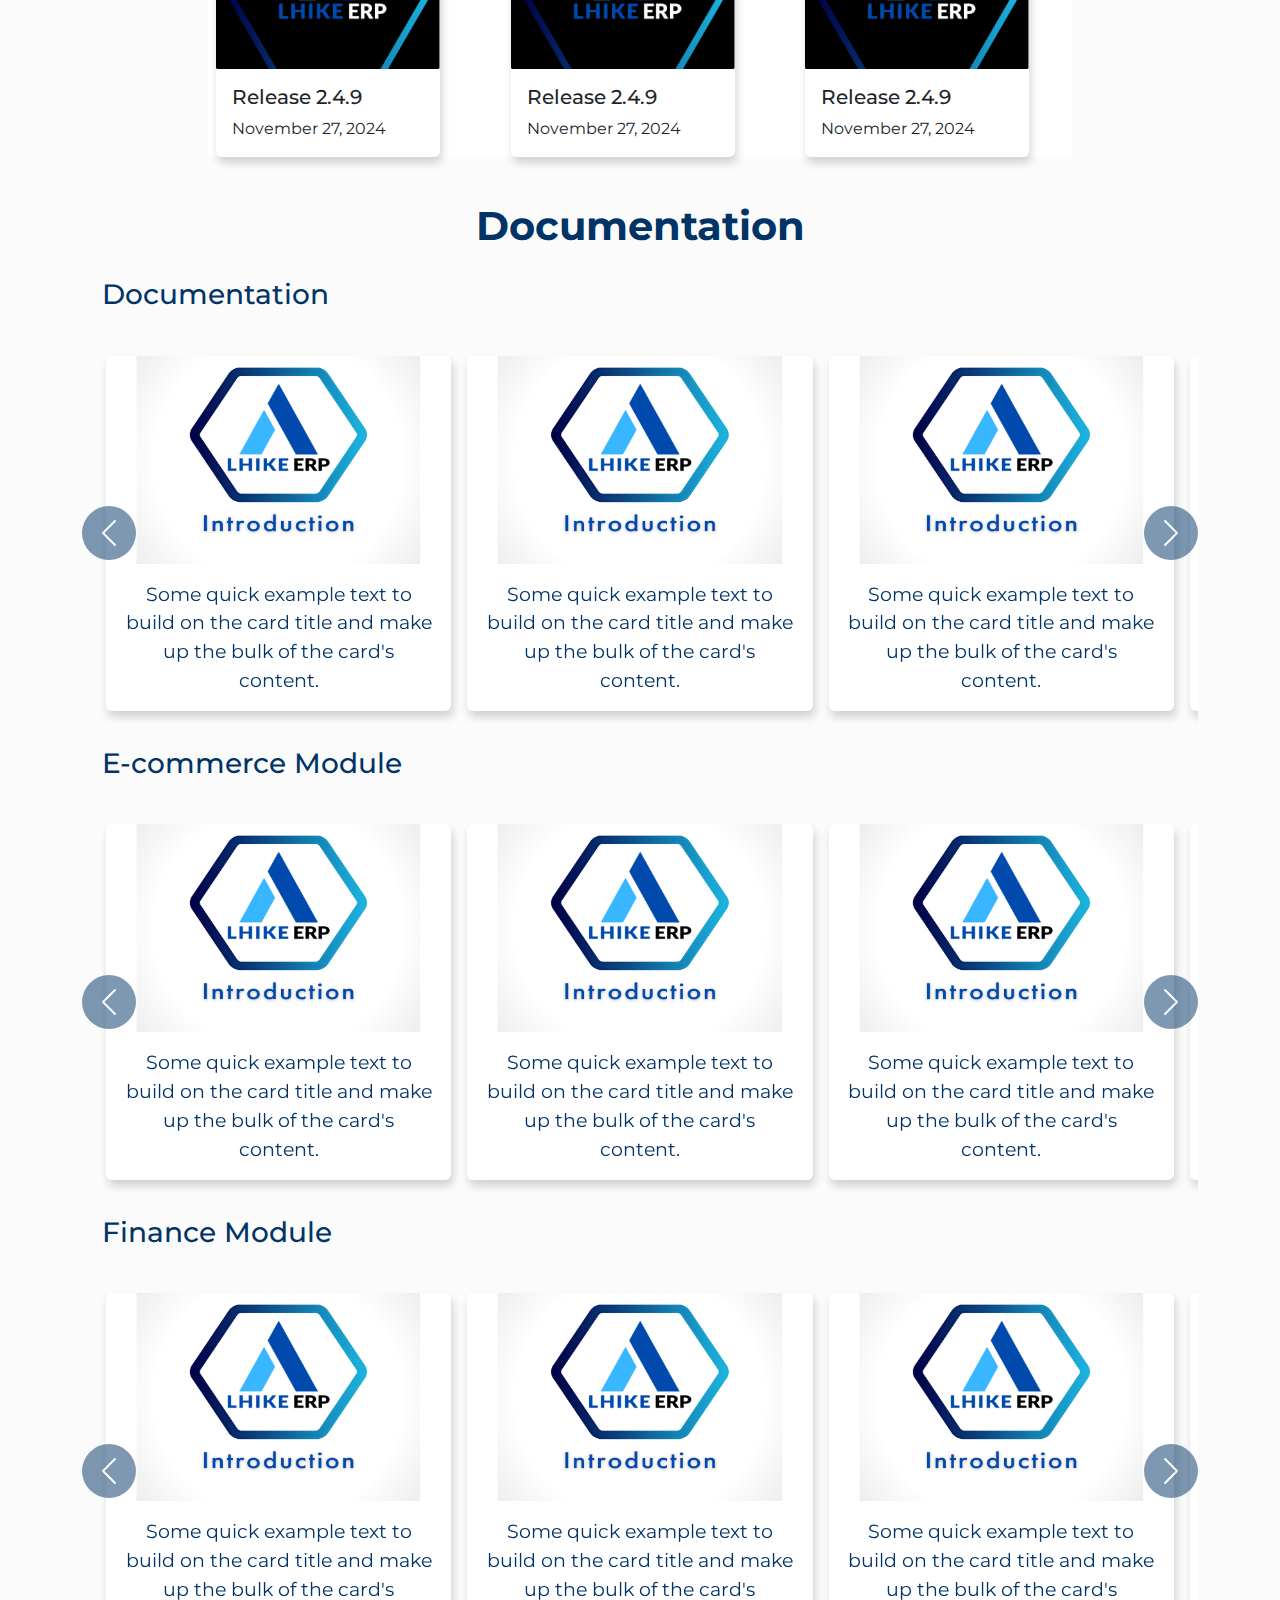
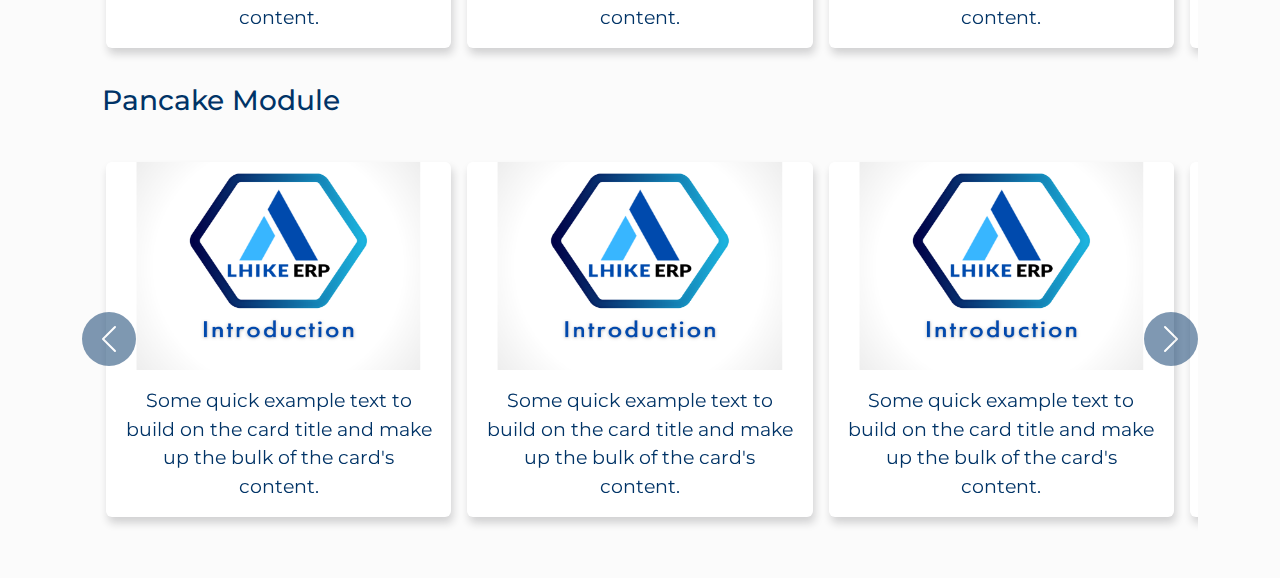
==== commit b88f5177: "adding pancake carousel horizontal" ====
--- a/index.html
+++ b/index.html
@@ -1,299 +1,809 @@
 <!DOCTYPE html>
 <html lang="en">
-<head>
-    <meta charset="UTF-8">
-    <meta name="viewport" content="width=device-width, initial-scale=1.0">
+  <head>
+    <meta charset="UTF-8" />
+    <meta name="viewport" content="width=device-width, initial-scale=1.0" />
     <title>Fixed Navbar</title>
-    <link rel="icon" href="img/image.png" type="image/x-icon">
-    <link href="https://cdn.jsdelivr.net/npm/bootstrap@5.3.3/dist/css/bootstrap.min.css" rel="stylesheet" integrity="sha384-QWTKZyjpPEjISv5WaRU9OFeRpok6YctnYmDr5pNlyT2bRjXh0JMhjY6hW+ALEwIH" crossorigin="anonymous">
-    <link rel="stylesheet" href="css/home.css">
+    <link rel="icon" href="img/image.png" type="image/x-icon" />
+    <link
+      href="https://cdn.jsdelivr.net/npm/bootstrap@5.3.3/dist/css/bootstrap.min.css"
+      rel="stylesheet"
+      integrity="sha384-QWTKZyjpPEjISv5WaRU9OFeRpok6YctnYmDr5pNlyT2bRjXh0JMhjY6hW+ALEwIH"
+      crossorigin="anonymous"
+    />
+    <link rel="stylesheet" href="css/home.css" />
     <!--Font import Montserrat-->
-    <link rel="preconnect" href="https://fonts.googleapis.com">
-    <link rel="preconnect" href="https://fonts.gstatic.com" crossorigin>
-    <link href="https://fonts.googleapis.com/css2?family=Montserrat:ital,wght@0,100..900;1,100..900&display=swap" rel="stylesheet"></head>
-
-<body>
-    
-<!--Nav Bar-->
-<nav class="navbar navbar-expand-lg d-flex justify-content-between">
-    <a class="navbar-brand" href="#"> 
-        <img src="img/image.png" alt="logo">
-    </a>
-
-    <button class="navbar-toggler" type="button" data-toggle="collapse" data-target="#navbarNav" 
-            aria-controls="navbarNav" aria-expanded="false" aria-label="Toggle navigation">
+    <link rel="preconnect" href="https://fonts.googleapis.com" />
+    <link rel="preconnect" href="https://fonts.gstatic.com" crossorigin />
+    <link
+      href="https://fonts.googleapis.com/css2?family=Montserrat:ital,wght@0,100..900;1,100..900&display=swap"
+      rel="stylesheet"
+    />
+  </head>
+
+  <body>
+    <!--Nav Bar-->
+    <nav class="navbar navbar-expand-lg d-flex justify-content-between">
+      <a class="navbar-brand" href="#">
+        <img src="img/image.png" alt="logo" />
+      </a>
+
+      <button
+        class="navbar-toggler"
+        type="button"
+        data-toggle="collapse"
+        data-target="#navbarNav"
+        aria-controls="navbarNav"
+        aria-expanded="false"
+        aria-label="Toggle navigation"
+      >
         <span class="navbar-toggler-icon"></span>
-    </button>
-
-    <div class="collapse navbar-collapse w-100" id="navbarNav">
+      </button>
+
+      <div class="collapse navbar-collapse w-100" id="navbarNav">
         <div class="mx-auto d-flex justify-content-center">
-            <ul class="nav nav-pills nav-fill">
-                <li class="nav-item active">
-                    <a class="nav-link" href="#">Home</a>
-                </li>
-                <li class="nav-item">
-                    <a class="nav-link" href="#">Release Note</a>
-                </li>
-                <li class="nav-item">
-                    <a class="nav-link" href="#">Documentation</a>
-                </li>
-                <li class="nav-item">
-                    <a class="nav-link" href="#">About</a>
-                </li>
-            </ul>
-        </div>
+          <ul class="nav nav-pills nav-fill">
+            <li class="nav-item active">
+              <a class="nav-link" href="#">Home</a>
+            </li>
+            <li class="nav-item">
+              <a class="nav-link" href="#">Release Note</a>
+            </li>
+            <li class="nav-item">
+              <a class="nav-link" href="#">Documentation</a>
+            </li>
+            <li class="nav-item">
+              <a class="nav-link" href="#">About</a>
+            </li>
+          </ul>
+        </div>
+      </div>
+      <!--When the search bar on full scale will show the search bar but when the nav link proceed to menu burger it will hide the search bar-->
+      <!--full screen show logo left nav button middle right search bar-->
+      <div class="d-none d-lg-block">
+        <div class="group ml-auto">
+          <svg class="icon" aria-hidden="true" viewBox="0 0 24 24">
+            <g>
+              <path
+                d="M21.53 20.47l-3.66-3.66C19.195 15.24 20 13.214 20 11c0-4.97-4.03-9-9-9s-9 4.03-9 9 4.03 9 9 9c2.215 0 4.24-.804 5.808-2.13l3.66 3.66c.147.146.34.22.53.22s.385-.073.53-.22c.295-.293.295-.767.002-1.06zM3.5 11c0-4.135 3.365-7.5 7.5-7.5s7.5 3.365 7.5 7.5-3.365 7.5-7.5 7.5-7.5-3.365-7.5-7.5z"
+              ></path>
+            </g>
+          </svg>
+          <input placeholder="Search" type="search" class="input" />
+        </div>
+      </div>
+    </nav>
+
+    <!--Home Page 2 side left and right on the left side have a 2 row and on the right side only 1 -->
+    <div class="container-fluid" id="containerfluid1">
+      <div class="container" id="layout1">
+        <div class="col-sm-6" id="side1">
+          <p>
+            A software system that combines the functionalities of Logistics,
+            Human Resource, Inventory, Kanban,and E-commerce into a single
+            platform.
+          </p>
+          <button type="button" class="btn btn-primary">See More</button>
+        </div>
+
+        <div class="col-sm-6" id="side2">
+          <img src="img/homepage.png" alt="" />
+        </div>
+      </div>
     </div>
-    <!--When the search bar on full scale will show the search bar but when the nav link proceed to menu burger it will hide the search bar-->
-    <!--full screen show logo left nav button middle right search bar-->
-    <div class="d-none d-lg-block">
-        <div class="group ml-auto">
-            <svg class="icon" aria-hidden="true" viewBox="0 0 24 24">
-                <g><path d="M21.53 20.47l-3.66-3.66C19.195 15.24 20 13.214 20 11c0-4.97-4.03-9-9-9s-9 4.03-9 9 4.03 9 9 9c2.215 0 4.24-.804 5.808-2.13l3.66 3.66c.147.146.34.22.53.22s.385-.073.53-.22c.295-.293.295-.767.002-1.06zM3.5 11c0-4.135 3.365-7.5 7.5-7.5s7.5 3.365 7.5 7.5-3.365 7.5-7.5 7.5-7.5-3.365-7.5-7.5z"></path></g>
-            </svg>
-            <input placeholder="Search" type="search" class="input">
-        </div>
+
+    <!--Home Page 2-->
+    <div class="container-fluid" id="containerfluid2">
+      <div class="container" id="layout2">
+        <div class="col-sm-6" id="side3">
+          <h1><span>Why</span> choose Like ERP?</h1>
+          <p>
+            With LHIKE ERP, start-ups no longer need to purchase separate
+            software for each operational areas, as everything is integrated
+            into a single, comprehensive system. Its goal is to streamline
+            processes, improve productivity, and provide real-time information
+            and insights for informed decision-making.
+          </p>
+        </div>
+        <div class="col-sm-6" id="side4">
+          <img src="img/homepage2.png" alt="" />
+          <p>
+            Combines the functionalities of Logistics, Human Resource,
+            Inventory, Kanban, and E-commerce into a single platform. It is
+            designed specifically to help start-up companies efficiently manage
+            their key operations.
+          </p>
+          <button>Continue</button>
+        </div>
+      </div>
     </div>
-</nav>
-
-
-<!--Home Page 2 side left and right on the left side have a 2 row and on the right side only 1 -->
-<div class="container-fluid" id="containerfluid1">
-    <div class="container" id="layout1">
-        <div class="col-sm-6" id="side1">
-            <p>A software system that combines the functionalities of Logistics, Human Resource, Inventory, Kanban, and E- commerce into a single platform.</p>
-            <button type="button" class="btn btn-primary">See More</button>
-        </div>
-        
-        
-        <div class="col-sm-6" id="side2">
-            <img src="img/homepage.png" alt="">
-        </div>
-
-        
+
+    <!--We Offer-->
+
+    <div class="container-fluid" id="containerfluid3">
+      <div class="container" id="layout3">
+        <h1>We Offer</h1>
+        <p>
+          Explore our suite of tailored solutions crafted to address diverse
+          business needs.
+        </p>
+        <div class="container" id="grid-services">
+          <img src="img/services1.png" alt="" />
+          <img src="img/services2.png" alt="" />
+          <img src="img/services3.png" alt="" />
+          <img src="img/services4.png" alt="" />
+          <img src="img/services5.png" alt="" />
+          <img src="img/services6.png" alt="" />
+        </div>
+      </div>
     </div>
-</div>
-
-<!--Home Page 2-->
-<div class="container-fluid" id="containerfluid2">
-    <div class="container" id="layout2">
-        <div class="col-sm-6" id="side3">
-            <h1><span>Why</span> choose Like ERP?</h1>
-            <p>With LHIKE ERP, start-ups no longer need to purchase separate software for each operational areas, as everything is integrated into a single, comprehensive system. Its goal is to streamline processes, improve productivity, and provide real-time information and insights for informed decision-making. </p>
-        </div>
-        <div class="col-sm-6" id="side4">
-           <img src="img/homepage2.png" alt="">
-           <p>Combines the functionalities of Logistics, Human Resource, Inventory, Kanban, and E-commerce into a single platform. It is designed specifically to help start-up companies efficiently manage their key operations. </p>
-           <button>Continue</button>
-        </div>
-    </div>
-</div>
-
-<!--We Offer-->
-
-<div class="container-fluid" id="containerfluid3">
-    <div class="container" id="layout3">
-        <h1>We Offer</h1>
-        <p>Explore our suite of tailored solutions crafted to address diverse business needs.</p>
-        <div class="container" id="grid-services">
-            <img src="img/services1.png" alt="">
-            <img src="img/services2.png" alt="">
-            <img src="img/services3.png" alt="">
-            <img src="img/services4.png" alt="">
-            <img src="img/services5.png" alt="">
-            <img src="img/services6.png" alt="">
-        </div>
-    </div>
-</div>
-
-<!--release note-->
-<div class="container" id="containerfluid4">
-    <div class="container" id="layout4">
+
+    <!--release note-->
+    <div class="container" id="containerfluid4">
+      <div class="container" id="layout4">
         <h1>Release Note</h1>
         <h3>Latest Release Note</h3>
         <div id="grid-latest">
-            
-            <div class="card" style="width: 14rem;">
-                <img class="card-img-top" src="img/ReleaseIcon.png" alt="Card image cap">
-                <div class="card-body">
-                    <h5 class="card-title">Release 2.4.9</h5>
-                    <p class="card-text">November 27, 2024</p>
-                </div>
-            </div>
-
-            <div class="card" style="width: 14rem;">
-                <img class="card-img-top" src="img/ReleaseIcon.png" alt="Card image cap">
-                <div class="card-body">
-                    <h5 class="card-title">Release 2.4.9</h5>
-                    <p class="card-text">November 27, 2024</p>
-                </div>
-            </div>
-
-            <div class="card" style="width: 14rem;">
-                <img class="card-img-top" src="img/ReleaseIcon.png" alt="Card image cap">
-                <div class="card-body">
-                    <h5 class="card-title">Release 2.4.9</h5>
-                    <p class="card-text">November 27, 2024</p>
-                </div>
-            </div>
+          <div class="card" style="width: 14rem">
+            <img
+              class="card-img-top"
+              src="img/ReleaseIcon.png"
+              alt="Card image cap"
+            />
+            <div class="card-body">
+              <h5 class="card-title">Release 2.4.9</h5>
+              <p class="card-text">November 27, 2024</p>
+            </div>
+          </div>
+
+          <div class="card" style="width: 14rem">
+            <img
+              class="card-img-top"
+              src="img/ReleaseIcon.png"
+              alt="Card image cap"
+            />
+            <div class="card-body">
+              <h5 class="card-title">Release 2.4.9</h5>
+              <p class="card-text">November 27, 2024</p>
+            </div>
+          </div>
+
+          <div class="card" style="width: 14rem">
+            <img
+              class="card-img-top"
+              src="img/ReleaseIcon.png"
+              alt="Card image cap"
+            />
+            <div class="card-body">
+              <h5 class="card-title">Release 2.4.9</h5>
+              <p class="card-text">November 27, 2024</p>
+            </div>
+          </div>
         </div>
         <h3>Previous Release Note</h3>
         <div id="grid-previous">
-            <div class="card" style="width: 14rem;">
-                <img class="card-img-top" src="img/ReleaseIcon.png" alt="Card image cap">
-                <div class="card-body">
-                    <h5 class="card-title">Release 2.4.9</h5>
-                    <p class="card-text">November 27, 2024</p>
-                </div>
-            </div>
-
-            <div class="card" style="width: 14rem;">
-                <img class="card-img-top" src="img/ReleaseIcon.png" alt="Card image cap">
-                <div class="card-body">
-                    <h5 class="card-title">Release 2.4.9</h5>
-                    <p class="card-text">November 27, 2024</p>
-                </div>
-            </div>
-
-            <div class="card" style="width: 14rem;">
-                <img class="card-img-top" src="img/ReleaseIcon.png" alt="Card image cap">
-                <div class="card-body">
-                    <h5 class="card-title">Release 2.4.9</h5>
-                    <p class="card-text">November 27, 2024</p>
-                </div>
-            </div>
-        </div>
+          <div class="card" style="width: 14rem">
+            <img
+              class="card-img-top"
+              src="img/ReleaseIcon.png"
+              alt="Card image cap"
+            />
+            <div class="card-body">
+              <h5 class="card-title">Release 2.4.9</h5>
+              <p class="card-text">November 27, 2024</p>
+            </div>
+          </div>
+
+          <div class="card" style="width: 14rem">
+            <img
+              class="card-img-top"
+              src="img/ReleaseIcon.png"
+              alt="Card image cap"
+            />
+            <div class="card-body">
+              <h5 class="card-title">Release 2.4.9</h5>
+              <p class="card-text">November 27, 2024</p>
+            </div>
+          </div>
+
+          <div class="card" style="width: 14rem">
+            <img
+              class="card-img-top"
+              src="img/ReleaseIcon.png"
+              alt="Card image cap"
+            />
+            <div class="card-body">
+              <h5 class="card-title">Release 2.4.9</h5>
+              <p class="card-text">November 27, 2024</p>
+            </div>
+          </div>
+        </div>
+      </div>
     </div>
-</div>
-
-
-<div class="container-fluid" id="containerfluid5">
-    <!--Documentation-->
-    <div class="container" id="layout5">
+
+    <div class="container-fluid" id="containerfluid5">
+      <!--Documentation-->
+      <div class="container" id="layout5">
         <h1>Documentation</h1>
 
         <h3>Documentation</h3>
-        
+
         <div id="carouselExampleControls" class="carousel">
-            <div class="carousel-inner">
-                <div class="carousel-item active">
-                    <div class="card">
-                        <div class="img-wrapper"><img src="img/documentationIco.png" class="d-block w-100" alt="..."> </div>
-                        <div class="card-body">
-                            <h5 class="card-title">Card title 1</h5>
-                            <p class="card-text">Some quick example text to build on the card title and make up the bulk of the
-                                card's content.</p>
-                            <a href="#" class="btn btn-primary">Go somewhere</a>
-                        </div>
-                    </div>
-                </div>
-                <div class="carousel-item">
-                    <div class="card">
-                        <div class="img-wrapper"><img src="img/documentationIco.png" class="d-block w-100" alt="..."> </div>
-                        <div class="card-body">
-                            <h5 class="card-title">Card title 2</h5>
-                            <p class="card-text">Some quick example text to build on the card title and make up the bulk of the
-                                card's content.</p>
-                            <a href="#" class="btn btn-primary">Go somewhere</a>
-                        </div>
-                    </div>
-                </div>
-                <div class="carousel-item">
-                    <div class="card">
-                        <div class="img-wrapper"><img src="img/documentationIco.png" class="d-block w-100" alt="..."> </div>
-                        <div class="card-body">
-                            <h5 class="card-title">Card title 3</h5>
-                            <p class="card-text">Some quick example text to build on the card title and make up the bulk of the
-                                card's content.</p>
-                            <a href="#" class="btn btn-primary">Go somewhere</a>
-                        </div>
-                    </div>
-                </div>
-                <div class="carousel-item">
-                    <div class="card">
-                        <div class="img-wrapper"><img src="img/documentationIco.png" class="d-block w-100" alt="..."> </div>
-                        <div class="card-body">
-                            <h5 class="card-title">Card title 4</h5>
-                            <p class="card-text">Some quick example text to build on the card title and make up the bulk of the
-                                card's content.</p>
-                            <a href="#" class="btn btn-primary">Go somewhere</a>
-                        </div>
-                    </div>
-                </div>
-                <div class="carousel-item">
-                    <div class="card">
-                        <div class="img-wrapper"><img src="img/documentationIco.png" class="d-block w-100" alt="..."> </div>
-                        <div class="card-body">
-                            <h5 class="card-title">Card title 5</h5>
-                            <p class="card-text">Some quick example text to build on the card title and make up the bulk of the
-                                card's content.</p>
-                            <a href="#" class="btn btn-primary">Go somewhere</a>
-                        </div>
-                    </div>
-                </div>
-                
-            </div>
-            <button class="carousel-control-prev" type="button" data-bs-target="#carouselExampleControls" data-bs-slide="prev">
-                <span class="carousel-control-prev-icon" aria-hidden="true"></span>
-                <span class="visually-hidden">Previous</span>
-            </button>
-            <button class="carousel-control-next" type="button" data-bs-target="#carouselExampleControls" data-bs-slide="next">
-                <span class="carousel-control-next-icon" aria-hidden="true"></span>
-                <span class="visually-hidden">Next</span>
-            </button>
-        </div>
-
-
-
-
-
-
-
+          <div class="carousel-inner">
+            <div class="carousel-item active">
+              <div class="card">
+                <div class="img-wrapper">
+                  <img
+                    src="img/documentationIco.png"
+                    class="d-block w-100"
+                    alt="..."
+                  />
+                </div>
+                <div class="card-body">
+                  <p class="card-text">
+                    Some quick example text to build on the card title and make
+                    up the bulk of the card's content.
+                  </p>
+                </div>
+              </div>
+            </div>
+            <div class="carousel-item">
+              <div class="card">
+                <div class="img-wrapper">
+                  <img
+                    src="img/documentationIco.png"
+                    class="d-block w-100"
+                    alt="..."
+                  />
+                </div>
+                <div class="card-body">
+                  <p class="card-text">
+                    Some quick example text to build on the card title and make
+                    up the bulk of the card's content.
+                  </p>
+                </div>
+              </div>
+            </div>
+            <div class="carousel-item">
+              <div class="card">
+                <div class="img-wrapper">
+                  <img
+                    src="img/documentationIco.png"
+                    class="d-block w-100"
+                    alt="..."
+                  />
+                </div>
+                <div class="card-body">
+                  <p class="card-text">
+                    Some quick example text to build on the card title and make
+                    up the bulk of the card's content.
+                  </p>
+                </div>
+              </div>
+            </div>
+            <div class="carousel-item">
+              <div class="card">
+                <div class="img-wrapper">
+                  <img
+                    src="img/documentationIco.png"
+                    class="d-block w-100"
+                    alt="..."
+                  />
+                </div>
+                <div class="card-body">
+                  <p class="card-text">
+                    Some quick example text to build on the card title and make
+                    up the bulk of the card's content.
+                  </p>
+                </div>
+              </div>
+            </div>
+            <div class="carousel-item">
+              <div class="card">
+                <div class="img-wrapper">
+                  <img
+                    src="img/documentationIco.png"
+                    class="d-block w-100"
+                    alt="..."
+                  />
+                </div>
+                <div class="card-body">
+                  <p class="card-text">
+                    Some quick example text to build on the card title and make
+                    up the bulk of the card's content.
+                  </p>
+                </div>
+              </div>
+            </div>
+          </div>
+          <button
+            class="carousel-control-prev"
+            type="button"
+            data-bs-target="#carouselExampleControls"
+            data-bs-slide="prev"
+          >
+            <span class="carousel-control-prev-icon" aria-hidden="true"></span>
+            <span class="visually-hidden">Previous</span>
+          </button>
+          <button
+            class="carousel-control-next"
+            type="button"
+            data-bs-target="#carouselExampleControls"
+            data-bs-slide="next"
+          >
+            <span class="carousel-control-next-icon" aria-hidden="true"></span>
+            <span class="visually-hidden">Next</span>
+          </button>
+        </div>
+
+        <!-- E Commerce-->
+        <h3>E-commerce Module</h3>
+        <div id="ecommerceCarousel" class="carousel">
+          <div class="carousel-inner">
+            <div class="carousel-item active">
+              <div class="card">
+                <div class="img-wrapper">
+                  <img
+                    src="img/documentationIco.png"
+                    class="d-block w-100"
+                    alt="..."
+                  />
+                </div>
+                <div class="card-body">
+                  <p class="card-text">
+                    Some quick example text to build on the card title and make
+                    up the bulk of the card's content.
+                  </p>
+                </div>
+              </div>
+            </div>
+            <div class="carousel-item">
+              <div class="card">
+                <div class="img-wrapper">
+                  <img
+                    src="img/documentationIco.png"
+                    class="d-block w-100"
+                    alt="..."
+                  />
+                </div>
+                <div class="card-body">
+                  <p class="card-text">
+                    Some quick example text to build on the card title and make
+                    up the bulk of the card's content.
+                  </p>
+                </div>
+              </div>
+            </div>
+            <div class="carousel-item">
+              <div class="card">
+                <div class="img-wrapper">
+                  <img
+                    src="img/documentationIco.png"
+                    class="d-block w-100"
+                    alt="..."
+                  />
+                </div>
+                <div class="card-body">
+                  <p class="card-text">
+                    Some quick example text to build on the card title and make
+                    up the bulk of the card's content.
+                  </p>
+                </div>
+              </div>
+            </div>
+            <div class="carousel-item">
+              <div class="card">
+                <div class="img-wrapper">
+                  <img
+                    src="img/documentationIco.png"
+                    class="d-block w-100"
+                    alt="..."
+                  />
+                </div>
+                <div class="card-body">
+                  <p class="card-text">
+                    Some quick example text to build on the card title and make
+                    up the bulk of the card's content.
+                  </p>
+                </div>
+              </div>
+            </div>
+            <div class="carousel-item">
+              <div class="card">
+                <div class="img-wrapper">
+                  <img
+                    src="img/documentationIco.png"
+                    class="d-block w-100"
+                    alt="..."
+                  />
+                </div>
+                <div class="card-body">
+                  <p class="card-text">
+                    Some quick example text to build on the card title and make
+                    up the bulk of the card's content.
+                  </p>
+                </div>
+              </div>
+            </div>
+          </div>
+          <button
+            class="carousel-control-prev"
+            type="button"
+            data-bs-target="#ecommerceCarousel"
+            data-bs-slide="prev"
+          >
+            <span class="carousel-control-prev-icon" aria-hidden="true"></span>
+            <span class="visually-hidden">Previous</span>
+          </button>
+          <button
+            class="carousel-control-next"
+            type="button"
+            data-bs-target="#ecommerceCarousel"
+            data-bs-slide="next"
+          >
+            <span class="carousel-control-next-icon" aria-hidden="true"></span>
+            <span class="visually-hidden">Next</span>
+          </button>
+        </div>
+        <h3>Finance Module</h3>
+        <div id="financeCarousel" class="carousel">
+          <div class="carousel-inner">
+            <div class="carousel-item active">
+              <div class="card">
+                <div class="img-wrapper">
+                  <img
+                    src="img/documentationIco.png"
+                    class="d-block w-100"
+                    alt="..."
+                  />
+                </div>
+                <div class="card-body">
+                  <p class="card-text">
+                    Some quick example text to build on the card title and make
+                    up the bulk of the card's content.
+                  </p>
+                </div>
+              </div>
+            </div>
+            <div class="carousel-item">
+              <div class="card">
+                <div class="img-wrapper">
+                  <img
+                    src="img/documentationIco.png"
+                    class="d-block w-100"
+                    alt="..."
+                  />
+                </div>
+                <div class="card-body">
+                  <p class="card-text">
+                    Some quick example text to build on the card title and make
+                    up the bulk of the card's content.
+                  </p>
+                </div>
+              </div>
+            </div>
+            <div class="carousel-item">
+              <div class="card">
+                <div class="img-wrapper">
+                  <img
+                    src="img/documentationIco.png"
+                    class="d-block w-100"
+                    alt="..."
+                  />
+                </div>
+                <div class="card-body">
+                  <p class="card-text">
+                    Some quick example text to build on the card title and make
+                    up the bulk of the card's content.
+                  </p>
+                </div>
+              </div>
+            </div>
+            <div class="carousel-item">
+              <div class="card">
+                <div class="img-wrapper">
+                  <img
+                    src="img/documentationIco.png"
+                    class="d-block w-100"
+                    alt="..."
+                  />
+                </div>
+                <div class="card-body">
+                  <p class="card-text">
+                    Some quick example text to build on the card title and make
+                    up the bulk of the card's content.
+                  </p>
+                </div>
+              </div>
+            </div>
+            <div class="carousel-item">
+              <div class="card">
+                <div class="img-wrapper">
+                  <img
+                    src="img/documentationIco.png"
+                    class="d-block w-100"
+                    alt="..."
+                  />
+                </div>
+                <div class="card-body">
+                  <p class="card-text">
+                    Some quick example text to build on the card title and make
+                    up the bulk of the card's content.
+                  </p>
+                </div>
+              </div>
+            </div>
+          </div>
+          <button
+            class="carousel-control-prev"
+            type="button"
+            data-bs-target="#financeCarousel"
+            data-bs-slide="prev"
+          >
+            <span class="carousel-control-prev-icon" aria-hidden="true"></span>
+            <span class="visually-hidden">Previous</span>
+          </button>
+          <button
+            class="carousel-control-next"
+            type="button"
+            data-bs-target="#financeCarousel"
+            data-bs-slide="next"
+          >
+            <span class="carousel-control-next-icon" aria-hidden="true"></span>
+            <span class="visually-hidden">Next</span>
+          </button>
+        </div>
+
+        <h3>Pancake Module</h3>
+        <div id="pancakeCarousel" class="carousel">
+          <div class="carousel-inner">
+            <div class="carousel-item active">
+              <div class="card">
+                <div class="img-wrapper">
+                  <img
+                    src="img/documentationIco.png"
+                    class="d-block w-100"
+                    alt="..."
+                  />
+                </div>
+                <div class="card-body">
+                  <p class="card-text">
+                    Some quick example text to build on the card title and make
+                    up the bulk of the card's content.
+                  </p>
+                </div>
+              </div>
+            </div>
+            <div class="carousel-item">
+              <div class="card">
+                <div class="img-wrapper">
+                  <img
+                    src="img/documentationIco.png"
+                    class="d-block w-100"
+                    alt="..."
+                  />
+                </div>
+                <div class="card-body">
+                  <p class="card-text">
+                    Some quick example text to build on the card title and make
+                    up the bulk of the card's content.
+                  </p>
+                </div>
+              </div>
+            </div>
+            <div class="carousel-item">
+              <div class="card">
+                <div class="img-wrapper">
+                  <img
+                    src="img/documentationIco.png"
+                    class="d-block w-100"
+                    alt="..."
+                  />
+                </div>
+                <div class="card-body">
+                  <p class="card-text">
+                    Some quick example text to build on the card title and make
+                    up the bulk of the card's content.
+                  </p>
+                </div>
+              </div>
+            </div>
+            <div class="carousel-item">
+              <div class="card">
+                <div class="img-wrapper">
+                  <img
+                    src="img/documentationIco.png"
+                    class="d-block w-100"
+                    alt="..."
+                  />
+                </div>
+                <div class="card-body">
+                  <p class="card-text">
+                    Some quick example text to build on the card title and make
+                    up the bulk of the card's content.
+                  </p>
+                </div>
+              </div>
+            </div>
+            <div class="carousel-item">
+              <div class="card">
+                <div class="img-wrapper">
+                  <img
+                    src="img/documentationIco.png"
+                    class="d-block w-100"
+                    alt="..."
+                  />
+                </div>
+                <div class="card-body">
+                  <p class="card-text">
+                    Some quick example text to build on the card title and make
+                    up the bulk of the card's content.
+                  </p>
+                </div>
+              </div>
+            </div>
+          </div>
+          <button
+            class="carousel-control-prev"
+            type="button"
+            data-bs-target="#pancakeCarousel"
+            data-bs-slide="prev"
+          >
+            <span class="carousel-control-prev-icon" aria-hidden="true"></span>
+            <span class="visually-hidden">Previous</span>
+          </button>
+          <button
+            class="carousel-control-next"
+            type="button"
+            data-bs-target="#pancakeCarousel"
+            data-bs-slide="next"
+          >
+            <span class="carousel-control-next-icon" aria-hidden="true"></span>
+            <span class="visually-hidden">Next</span>
+          </button>
+        </div>
+
+
+
+
+
+
+      </div>
     </div>
-</div>
-
-
-
-
-
-
-
-
-<script src="https://code.jquery.com/jquery-3.6.0.min.js"></script>
-<script src="https://cdnjs.cloudflare.com/ajax/libs/popper.js/2.11.6/umd/popper.min.js"></script>
-<script src="https://stackpath.bootstrapcdn.com/bootstrap/4.3.1/js/bootstrap.min.js"></script>
-<script>
-    var multipleCardCarousel = document.querySelector(
-  "#carouselExampleControls"
-);
-if (window.matchMedia("(min-width: 768px)").matches) {
-  var carousel = new bootstrap.Carousel(multipleCardCarousel, {
-    interval: false,
-  });
-  var carouselWidth = $(".carousel-inner")[0].scrollWidth;
-  var cardWidth = $(".carousel-item").width();
-  var scrollPosition = 0;
-  $("#carouselExampleControls .carousel-control-next").on("click", function () {
-    if (scrollPosition < carouselWidth - cardWidth * 4) {
-      scrollPosition += cardWidth;
-      $("#carouselExampleControls .carousel-inner").animate(
-        { scrollLeft: scrollPosition },
-        600
+
+    <script src="https://code.jquery.com/jquery-3.6.0.min.js"></script>
+    <script src="https://cdnjs.cloudflare.com/ajax/libs/popper.js/2.11.6/umd/popper.min.js"></script>
+    <script src="https://stackpath.bootstrapcdn.com/bootstrap/4.3.1/js/bootstrap.min.js"></script>
+    <script>
+      var multipleCardCarousel = document.querySelector(
+        "#carouselExampleControls"
       );
+      if (window.matchMedia("(min-width: 768px)").matches) {
+        var carousel = new bootstrap.Carousel(multipleCardCarousel, {
+          interval: false,
+        });
+        var carouselWidth = $(".carousel-inner")[0].scrollWidth;
+        var cardWidth = $(".carousel-item").width();
+        var scrollPosition = 0;
+        $("#carouselExampleControls .carousel-control-next").on(
+          "click",
+          function () {
+            if (scrollPosition < carouselWidth - cardWidth * 4) {
+              scrollPosition += cardWidth;
+              $("#carouselExampleControls .carousel-inner").animate(
+                { scrollLeft: scrollPosition },
+                600
+              );
+            }
+          }
+        );
+        $("#carouselExampleControls .carousel-control-prev").on(
+          "click",
+          function () {
+            if (scrollPosition > 0) {
+              scrollPosition -= cardWidth;
+              $("#carouselExampleControls .carousel-inner").animate(
+                { scrollLeft: scrollPosition },
+                600
+              );
+            }
+          }
+        );
+      } else {
+        $(multipleCardCarousel).addClass("slide");
+      }
+
+      var multipleCardCarousel2 = document.querySelector("#ecommerceCarousel");
+      if (window.matchMedia("(min-width: 768px)").matches) {
+        var carousel = new bootstrap.Carousel(multipleCardCarousel2, {
+          interval: false,
+        });
+        var carouselWidth = $(".carousel-inner")[0].scrollWidth;
+        var cardWidth = $(".carousel-item").width();
+        var scrollPosition = 0;
+        $("#ecommerceCarousel .carousel-control-next").on("click", function () {
+          if (scrollPosition < carouselWidth - cardWidth * 4) {
+            scrollPosition += cardWidth;
+            $("#ecommerceCarousel .carousel-inner").animate(
+              { scrollLeft: scrollPosition },
+              600
+            );
+          }
+        });
+        $("#ecommerceCarousel .carousel-control-prev").on("click", function () {
+          if (scrollPosition > 0) {
+            scrollPosition -= cardWidth;
+            $("#ecommerceCarousel .carousel-inner").animate(
+              { scrollLeft: scrollPosition },
+              600
+            );
+          }
+        });
+      } else {
+        $(multipleCardCarousel2).addClass("slide");
+      }
+
+      var multipleCardCarousel3 = document.querySelector("#financeCarousel");
+      if (window.matchMedia("(min-width: 768px)").matches) {
+        var carousel = new bootstrap.Carousel(multipleCardCarousel3, {
+          interval: false,
+        });
+        var carouselWidth = $(".carousel-inner")[0].scrollWidth;
+        var cardWidth = $(".carousel-item").width();
+        var scrollPosition = 0;
+        $("#financeCarousel .carousel-control-next").on("click", function () {
+          if (scrollPosition < carouselWidth - cardWidth * 4) {
+            scrollPosition += cardWidth;
+            $("#financeCarousel .carousel-inner").animate(
+              { scrollLeft: scrollPosition },
+              600
+            );
+          }
+        });
+        $("#financeCarousel .carousel-control-prev").on("click", function () {
+          if (scrollPosition > 0) {
+            scrollPosition -= cardWidth;
+            $("#financeCarousel .carousel-inner").animate(
+              { scrollLeft: scrollPosition },
+              600
+            );
+          }
+        });
+      } else {
+        $(multipleCardCarousel3).addClass("slide");
+      }
+
+      /**pancake module */
+    var multipleCardCarousel4 = document.querySelector("#pancakeCarousel");
+    if (window.matchMedia("(min-width: 768px)").matches) {
+      var carousel = new bootstrap.Carousel(multipleCardCarousel4, {
+        interval: false,
+      });
+      var carouselWidth = $(".carousel-inner")[0].scrollWidth;
+      var cardWidth = $(".carousel-item").width();
+      var scrollPosition = 0;
+      $("#pancakeCarousel .carousel-control-next").on("click", function () {
+        if (scrollPosition < carouselWidth - cardWidth * 4) {
+          scrollPosition += cardWidth;
+          $("#pancakeCarousel .carousel-inner").animate(
+            { scrollLeft: scrollPosition },
+            600
+          );
+        }
+      });
+      $("#pancakeCarousel .carousel-control-prev").on("click", function () {
+        if (scrollPosition > 0) {
+          scrollPosition -= cardWidth;
+          $("#pancakeCarousel .carousel-inner").animate(
+            { scrollLeft: scrollPosition },
+            600
+          );
+        }
+      });
+    } else {
+      $(multipleCardCarousel4).addClass("slide");
     }
-  });
-  $("#carouselExampleControls .carousel-control-prev").on("click", function () {
-    if (scrollPosition > 0) {
-      scrollPosition -= cardWidth;
-      $("#carouselExampleControls .carousel-inner").animate(
-        { scrollLeft: scrollPosition },
-        600
-      );
-    }
-  });
-} else {
-  $(multipleCardCarousel).addClass("slide");
-}
-</script>
-</body>
+    
+    </script>
+  </body>
 </html>
-
--- a/css/home.css
+++ b/css/home.css
@@ -1,560 +1,533 @@
-*{
-    padding: 0px;
-    margin: 0px;
+* {
+  padding: 0px;
+  margin: 0px;
 }
 /* variables */
-:root{
-    --bg-color:#FBFBFB;
-    --primary-color:#003366;
-    --secondary-color:#8AE2FD;
-    --text-color:#003366;
-    --navbar-text-color:#FBFBFB;
-}
-
-body{
-    font-family: 'Montserrat', sans-serif;
-    background-color: var(--bg-color)
+:root {
+  --bg-color: #fbfbfb;
+  --primary-color: #003366;
+  --secondary-color: #8ae2fd;
+  --text-color: #003366;
+  --navbar-text-color: #fbfbfb;
+}
+
+body {
+  font-family: "Montserrat", sans-serif;
+  background-color: var(--bg-color);
 }
 
 /* navbar */
-.navbar{
-    background-color: var(--secondary-color);
-    display: flex;
-    align-items: center;
-    justify-content: space-between;
-    font-family: 'Montserrat', sans-serif;
-    padding: 10px 50px;
-    font-weight: 600;
-    text-shadow: 2px 2px 2px rgba(0,0,0,0.1);
-}
-
-
-
-
-.navbar img{
-    width: 166px;
-    height: 29px;
-}
-
-.navbar ul{
-    display: flex;
-    flex-direction: row;
-    list-style: none;
-}
-
-.navbar ul li{
-    margin-right: 20px;
-}
-
-.navbar ul li a{
-    text-decoration: none;
-    color: var(--navbar-text-color);
-}
-
-.navbar ul li a:hover{
-    color: var(--primary-color);
-}
-
+.navbar {
+  background-color: var(--secondary-color);
+  display: flex;
+  align-items: center;
+  justify-content: space-between;
+  font-family: "Montserrat", sans-serif;
+  padding: 10px 50px;
+  font-weight: 600;
+  text-shadow: 2px 2px 2px rgba(0, 0, 0, 0.1);
+}
+
+.navbar img {
+  width: 166px;
+  height: 29px;
+}
+
+.navbar ul {
+  display: flex;
+  flex-direction: row;
+  list-style: none;
+}
+
+.navbar ul li {
+  margin-right: 20px;
+}
+
+.navbar ul li a {
+  text-decoration: none;
+  color: var(--navbar-text-color);
+}
+
+.navbar ul li a:hover {
+  color: var(--primary-color);
+}
 
 /* search bar */
 
 .group {
-    display: flex;
-    line-height: 28px;
-    align-items: center;
-    position: relative;
-    max-width: 190px;
+  display: flex;
+  line-height: 28px;
+  align-items: center;
+  position: relative;
+  max-width: 190px;
 }
 
 .input {
-    width: 100%;
-    height: 40px;
-    line-height: 28px;
-    padding: 0 1rem;
-    padding-left: 2.5rem;
-    border: 2px solid transparent;
-    border-radius: 8px;
-    outline: none;
-    background-color: #f3f3f4;
-    color: #0d0c22;
-    transition: .3s ease;
+  width: 100%;
+  height: 40px;
+  line-height: 28px;
+  padding: 0 1rem;
+  padding-left: 2.5rem;
+  border: 2px solid transparent;
+  border-radius: 8px;
+  outline: none;
+  background-color: #f3f3f4;
+  color: #0d0c22;
+  transition: 0.3s ease;
 }
 
 .input::placeholder {
-    color: #9e9ea7;
-}
-
-.input:focus, input:hover {
-    outline: none;
-    border-color: var(--primary-color);
-    background-color: #fff;
-    box-shadow: 0 0 0 4px rgb(234 76 137 / 10%);
+  color: #9e9ea7;
+}
+
+.input:focus,
+input:hover {
+  outline: none;
+  border-color: var(--primary-color);
+  background-color: #fff;
+  box-shadow: 0 0 0 4px rgb(234 76 137 / 10%);
 }
 
 .icon {
-    position: absolute;
-    left: 1rem;
-    fill: #9e9ea7;
-    width: 1rem;
-    height: 1rem;
+  position: absolute;
+  left: 1rem;
+  fill: #9e9ea7;
+  width: 1rem;
+  height: 1rem;
 }
 
 /**** Home ****/
 
-.container-fluid{
-   
-    height: 90vh; 
-}
-#containerfluid1{
-    display: flex;
-    justify-content: center;
-    align-items: center;
-    background-image: url(../img/wave.svg);
-    background-repeat: no-repeat;
-}
-
-#layout1{
-    display: flex;
-    justify-content: center;
-    align-items: center;
-    flex-direction: column;
-    width: 95%;
-    height: 100%;
-    gap: 10px;
-    flex-wrap: wrap;
-}
-
-#layout1 #side1{
-    display: flex;
-    justify-content: center;
-    align-items: center;
-    flex-direction: column;
-    width: 50%;
-    height: 60%;
-    padding: 5px;
-}
-
-#side1 p{
-    font-size: 2rem;
-    font-weight: 300;
-    color: #0d0c22;
-    text-align: center;
-}
-#side1 button{
-    background-color: #003366;
-}
-#side1 button:hover{
-    background-color: #8AE2FD;
-    color: var(--text-color);
-}
-
-
-#layout1 #side2{
-    display: flex;
-    justify-content: center;
-    align-items: center;
-    flex-direction: column;
-    width: 50%;
-    height: 60%;
-}
-#side2 img{
-    width: 100%;
-    height: 100%;
-    object-fit:contain ;
+.container-fluid {
+  height: 90vh;
+}
+#containerfluid1 {
+  display: flex;
+  justify-content: center;
+  align-items: center;
+  background-image: url(../img/wave.svg);
+  background-repeat: no-repeat;
+}
+
+#layout1 {
+  display: flex;
+  justify-content: center;
+  align-items: center;
+  flex-direction: column;
+  width: 95%;
+  height: 100%;
+  gap: 10px;
+  flex-wrap: wrap;
+}
+
+#layout1 #side1 {
+  display: flex;
+  justify-content: center;
+  align-items: center;
+  flex-direction: column;
+  width: 50%;
+  height: 60%;
+  padding: 5px;
+}
+
+#side1 p {
+  font-size: 2rem;
+  font-weight: 300;
+  color: #0d0c22;
+  text-align: center;
+}
+#side1 button {
+  background-color: #003366;
+}
+#side1 button:hover {
+  background-color: #8ae2fd;
+  color: var(--text-color);
+}
+
+#layout1 #side2 {
+  display: flex;
+  justify-content: center;
+  align-items: center;
+  flex-direction: column;
+  width: 50%;
+  height: 60%;
+}
+#side2 img {
+  width: 100%;
+  height: 100%;
+  object-fit: contain;
 }
 
 /** 1200px */
 @media (max-width: 1200px) {
-    #layout1 {
-        flex-direction: column-reverse;
-        align-items: center;
-    }
-
-    #layout1 #side1,
-    #layout1 #side2 {
-        width: 100%;
-        height: auto;
-        text-align: center;
-    }
-
-    #side2 img {
-        width: 80%;
-        height: auto;
-        display: none;
-    }
+  #layout1 {
+    flex-direction: column-reverse;
+    align-items: center;
+  }
+
+  #layout1 #side1,
+  #layout1 #side2 {
+    width: 100%;
+    height: auto;
+    text-align: center;
+  }
+
+  #side2 img {
+    width: 80%;
+    height: auto;
+    display: none;
+  }
 }
 
 @media (max-width: 768px) {
-    #layout1 #side1 p {
-        font-size: 1.5rem;
-    }
-
-    #side1 button {
-        padding: 10px 20px;
-    }
-
-    #layout1 #side2 img {
-        width: 90%;
-    }
-
-    
+  #layout1 #side1 p {
+    font-size: 1.5rem;
+  }
+
+  #side1 button {
+    padding: 10px 20px;
+  }
+
+  #layout1 #side2 img {
+    width: 90%;
+  }
 }
 
 /* home 2 */
 
-#containerfluid2{
-    display: flex;
+#containerfluid2 {
+  display: flex;
+  justify-content: center;
+  align-items: center;
+  height: 100vh;
+  background-color: var(--primary-color);
+}
+#layout2 {
+  display: flex;
+  justify-content: center;
+  align-items: center;
+  flex-direction: row;
+  width: 95%;
+  height: 100%;
+  flex-wrap: wrap;
+}
+
+#layout2 #side3 {
+  display: flex;
+  flex-direction: column;
+  width: 50%;
+  height: 60%;
+  padding: 5px;
+  text-align: center;
+  justify-content: space-around;
+}
+#side3 span {
+  color: var(--secondary-color);
+}
+#side3 h1 {
+  color: var(--navbar-text-color);
+  font-weight: 800;
+  font-size: 3.5rem;
+}
+#side3 p {
+  color: var(--navbar-text-color);
+  text-align: justify;
+  font-size: 1.5rem;
+}
+#layout2 #side4 {
+  display: flex;
+  justify-content: center;
+  align-items: center;
+  flex-direction: column;
+  width: 50%;
+  height: 60%;
+}
+
+#side4 img {
+  width: 70%;
+  height: 100%;
+  object-fit: contain;
+  padding-bottom: 50px;
+}
+#side4 p {
+  color: var(--navbar-text-color);
+  text-align: center;
+  text-justify: auto;
+  font-size: 1.5rem;
+}
+#side4 button {
+  background-color: #8ae2fd;
+  color: var(--primary-color);
+  padding: 10px 20px;
+  border-radius: 10px;
+}
+
+#side4 button:hover {
+  background-color: #003366;
+  color: var(--navbar-text-color);
+}
+/** 1200px */
+
+@media (max-width: 1200px) {
+  #containerfluid2 {
+    height: auto;
+    padding-top: 30px;
+    padding-bottom: 50px;
+  }
+  #layout2 {
+    flex-direction: row;
+    align-items: center;
     justify-content: center;
-    align-items: center;
-    height: 100vh;
-    background-color: var(--primary-color);
-}
-#layout2 {
-    display: flex;
-    justify-content: center;
-    align-items: center;
-    flex-direction: row;
-    width: 95%;
-    height: 100%;
-    flex-wrap: wrap;
-    
-    
-}
-
-#layout2 #side3{
-    display: flex;
-    flex-direction: column;
-    width: 50%;
-    height: 60%;
-    padding: 5px;
+  }
+
+  #layout2 #side3,
+  #layout2 #side4 {
+    width: 100%;
+    height: auto;
+    text-align: justify;
+  }
+
+  #layout2 #side3 h1 {
     text-align: center;
-    justify-content: space-around
-}
-#side3 span{
-    color: var(--secondary-color);
-}
-#side3 h1{
-    color: var(--navbar-text-color);
-    font-weight: 800;
-    font-size: 3.5rem;
-}
-#side3 p{
-    color: var(--navbar-text-color);
-    text-align:justify;
-    font-size: 1.5rem;
-}
-#layout2 #side4{
-    display: flex;
-    justify-content: center;
-    align-items: center;
-    flex-direction: column;
-    width: 50%;
-    height: 60%;
-}
-
-#side4 img{
-    width: 70%;
-    height: 100%;
-    object-fit: contain;
-    padding-bottom: 50px;
-}
-#side4 p{
-    color: var(--navbar-text-color);
-    text-align: center;
-    text-justify: auto;
-    font-size: 1.5rem;
-}
-#side4 button{
-    background-color: #8AE2FD;
-    color: var(--primary-color);
-    padding: 10px 20px;
-    border-radius: 10px;
-}
-
-#side4 button:hover{
-    background-color: #003366;
-    color: var(--navbar-text-color);
-}
-/** 1200px */
-
-@media (max-width: 1200px) {
-    #containerfluid2{
-        height: auto;
-        padding-top: 30px;
-        padding-bottom:50px
-    }
-    #layout2 {
-        flex-direction: row;
-        align-items: center;
-        justify-content: center;
-    }
-
-    #layout2 #side3,
-    #layout2 #side4 {
-        width: 100%;
-        height: auto;
-        text-align: justify;
-    }
-
-    #layout2 #side3 h1 {
-        text-align: center;
-    }
-    #layout2 #side3 p{
-        margin-top: 20px;
-        margin-bottom: 30px;
-    }
-
-    #side4 img {
-        width: 90%;
-        height: auto;
-    }
-    #side4 p{
-        text-align: justify;
-    }
-}
-
+  }
+  #layout2 #side3 p {
+    margin-top: 20px;
+    margin-bottom: 30px;
+  }
+
+  #side4 img {
+    width: 90%;
+    height: auto;
+  }
+  #side4 p {
+    text-align: justify;
+  }
+}
 
 /* home 3 */
 #containerfluid3 {
+  display: flex;
+  justify-content: center;
+  align-items: center;
+  height: 90vh;
+  background-color: var(--secondary-color);
+}
+
+#layout3 {
+  display: flex;
+  justify-content: center;
+  align-items: center;
+  flex-direction: column;
+  width: 95%;
+  height: 100%;
+  flex-wrap: wrap;
+  background-color: var(--secondary-color);
+}
+
+#layout3 h1 {
+  color: var(--text-color);
+  font-weight: bold;
+  font-size: 3.3rem;
+}
+
+#layout3 p {
+  color: var(--text-color);
+  text-align: center;
+  font-size: 1.5rem;
+  padding-top: 20px;
+}
+
+#layout3 #grid-services {
+  display: grid;
+  grid-template-columns: repeat(3, 1fr);
+  gap: 20px;
+  width: 70%;
+  margin: 0 auto; /* Center the grid */
+}
+
+#grid-services img {
+  width: 70%; /* Adjusted to fill the grid cell */
+  object-fit: contain;
+}
+
+/** layout4 Release Note**/
+
+#containerfluid4 {
+  display: flex;
+  justify-content: center;
+  align-items: center;
+  height: auto;
+  padding-bottom: 20px;
+}
+
+#layout4 {
+  display: flex;
+
+  flex-direction: column;
+  width: 99%;
+  height: auto;
+  flex-wrap: wrap;
+  padding-bottom: 25px;
+}
+
+#layout4 h1 {
+  color: var(--text-color);
+  font-weight: bold;
+  text-align: center;
+  margin-top: 60px;
+}
+#layout4 h3 {
+  color: var(--text-color);
+  text-align: left;
+  padding-bottom: 20px;
+  padding-top: 20px;
+  font-weight: 500;
+}
+
+#grid-latest {
+  display: grid;
+  grid-template-columns: repeat(3, 1fr);
+  gap: 20px;
+  width: 80%;
+  margin: 0 auto; /* Center the grid */
+  background-color: white;
+}
+
+#grid-latest img {
+  width: 100%; /* Adjusted to fill the grid cell */
+  object-fit: contain;
+}
+
+#grid-previous {
+  display: grid;
+  grid-template-columns: repeat(3, 1fr);
+  gap: 20px;
+  width: 80%;
+  margin: 0 auto; /* Center the grid */
+  background-color: white;
+}
+
+#grid-previous img {
+  width: 100%; /* Adjusted to fill the grid cell */
+  object-fit: contain;
+}
+
+@media (max-width: 1200px) {
+  #grid-latest {
+    grid-template-columns: repeat(2, 1fr);
+  }
+  #layout4 h3 {
+    text-align: center;
+  }
+
+  #grid-previous {
+    grid-template-columns: repeat(2, 1fr);
+  }
+}
+@media (max-width: 768px) {
+  #grid-latest {
+    grid-template-columns: repeat(1, 1fr);
+    width: fit-content;
+  }
+
+  #grid-previous {
+    grid-template-columns: repeat(1, 1fr);
+    width: fit-content;
+  }
+}
+
+/**documentation */
+
+#containerfluid5 {
+  display: flex;
+  justify-content: center;
+  align-items: center;
+  height: auto;
+  padding-bottom: 20px;
+}
+#layout5 {
+  display: flex;
+
+  flex-direction: column;
+  width: 95%;
+  height: 100%;
+  flex-wrap: wrap;
+  padding-bottom: 25px;
+}
+
+#layout5 h1 {
+  color: var(--text-color);
+  text-align: center;
+  font-weight: bold;
+}
+
+
+#layout5 h3 {
+  color: var(--text-color);
+  text-align: left;
+  padding-bottom: 20px;
+  padding-top: 20px;
+  font-weight: 500;
+  padding-left: 20px;
+}
+
+.carousel-inner {
+  padding: 1em;
+}
+.card {
+  margin: 0 0.5em;
+  box-shadow: 2px 6px 8px 0 rgba(22, 22, 26, 0.18);
+  border: none;
+}
+.carousel-control-prev,
+.carousel-control-next {
+  background-color: var(--primary-color);
+  color: var(--navbar-text-color);
+  width: 6vh;
+  height: 6vh;
+  border-radius: 50%;
+  top: 50%;
+  transform: translateY(-50%);
+}
+
+@media (min-width: 768px) {
+  .carousel-item {
+    margin-right: 0;
+    flex: 0 0 33.333333%;
+    display: block;
+  }
+  .carousel-inner {
     display: flex;
-    justify-content: center;
-    align-items: center;
-    height: 90vh;
-    background-color: var(--secondary-color);
-}
-
-#layout3 {
-    display: flex;
-    justify-content: center;
-    align-items: center;
-    flex-direction: column;
-    width: 95%;
-    height: 100%;
-    flex-wrap: wrap;
-    background-color: var(--secondary-color);
-}
-
-#layout3 h1 {
-    color: var(--text-color);
-    font-weight: bold;
-    font-size: 3.3rem;
-}
-
-#layout3 p {
-    color: var(--text-color);
-    text-align: center;
-    font-size: 1.5rem;
-    padding-top: 20px;
-}
-
-#layout3 #grid-services {
-    display: grid;
-    grid-template-columns: repeat(3, 1fr);
-    gap: 20px;
-    width: 70%;
-    margin: 0 auto; /* Center the grid */
-}
-
-#grid-services img {
-    width: 70%; /* Adjusted to fill the grid cell */
+  }
+}
+.card .img-wrapper {
+  max-width: 100%;
+  height: 13em;
+  display: flex;
+  justify-content: center;
+  align-items: center;
+}
+.card img {
+  max-height: 100%;
+}
+@media (max-width: 767px) {
+  .card .img-wrapper {
+    height: 17em;
+  }
+}
+
+.carousel-item .card .card-text {
+  font-size: 1.2em;
+  color: var(--text-color);
+  text-align: center;
+}
+
+.card:hover {
+  transform: scale(1.05);
+  transition: transform 0.5s;
+}
+
+.carousel-item .card .img-wrapper {
     object-fit: contain;
-}
-
-/** layout4 Release Note**/
-
-#containerfluid4 {
-    display: flex;
-    justify-content: center;
-    align-items: center;
-    height: auto;
-    padding-bottom: 20px;
-
-}
-
-#layout4 {
-    display: flex;
     
-    flex-direction: column;
-    width: 99%;
-    height: auto;
-    flex-wrap: wrap;
-    padding-bottom: 25px;
-}
-
-#layout4 h1 {
-    color: var(--text-color);
-    font-weight: bold;
-    text-align: center;
-    margin-top: 60px;
-}
-#layout4 h3{
-    color: var(--text-color);
-    text-align: left;
-    padding-bottom: 20px;
-    padding-top: 20px;
-    font-weight: 500;
-}
-
-#grid-latest{
-    display: grid;
-    grid-template-columns: repeat(3, 1fr);
-    gap: 20px;
-    width: 80%;
-    margin: 0 auto; /* Center the grid */
-    background-color: white;
-}
-
-#grid-latest img {
-    width: 100%; /* Adjusted to fill the grid cell */
-    object-fit: contain;
-}
-
-#grid-previous{
-    display: grid;
-    grid-template-columns: repeat(3, 1fr);
-    gap: 20px;
-    width: 80%;
-    margin: 0 auto; /* Center the grid */
-    background-color: white;
-}
-
-#grid-previous img {
-    width: 100%; /* Adjusted to fill the grid cell */
-    object-fit: contain;
-}
-
-
-
-@media (max-width: 1200px) {
-    #grid-latest {
-        grid-template-columns: repeat(2, 1fr);
-    }
-    #layout4 h3{
-        text-align: center;
-    }
-
-
-    #grid-previous {
-        grid-template-columns: repeat(2, 1fr);
-    }
-
-    
-}
-@media (max-width: 768px) {
-    #grid-latest {
-        grid-template-columns: repeat(1, 1fr);
-        width: fit-content;
-    }
-
-    #grid-previous {
-        grid-template-columns: repeat(1, 1fr);
-        width: fit-content;
-    }
-}
-
-/**documentation */
-
-#containerfluid5{
-    display: flex;
-    justify-content: center;
-    align-items: center;
-    height: auto;
-    padding-bottom: 20px;
-}
-#layout5{
-    display: flex;
-    
-    flex-direction: column;
-    width: 95%;
-    height: 100%;
-    flex-wrap: wrap;
-    padding-bottom: 25px;
-}
-
-#layout5 h1{
-    color: var(--text-color);
-    text-align: center;
-    font-weight: bold;
-}
-
-#documentationCard .card .card-body{
-    display:flex;
-    justify-content: center;
-    align-items: center;
-    flex-direction: column;
-}
-
-#documentationCard .card .card-body p{
-    text-align: center;
-}
-
-#documentationCard .card .card-body img{
-    width: 100%;
-    height: 100%;
-    object-fit: contain;
-}
-
-#documentationCard{
-    display: grid;
-    grid-template-columns: repeat(3, 1fr);
-    gap: 20px;
-    width: 80%;
-    margin: 0 auto; /* Center the grid */
-}
-
-#layout4 h3{
-    color: var(--text-color);
-    text-align: left;
-    padding-bottom: 20px;
-    padding-top: 20px;
-    font-weight: 500;
-}
-
-
-.carousel-inner {
-    padding: 1em;
-  }
-  .card {
-    margin: 0 0.5em;
-    box-shadow: 2px 6px 8px 0 rgba(22, 22, 26, 0.18);
-    border: none;
-  }
-  .carousel-control-prev,
-  .carousel-control-next {
-    background-color: var(--primary-color);
-    color: var(--navbar-text-color);
-    width: 6vh;
-    height: 6vh;
-    border-radius: 50%;
-    top: 50%;
-    transform: translateY(-50%);
-  }
-  
-  
-
-  @media (min-width: 768px) {
-    .carousel-item {
-      margin-right: 0;
-      flex: 0 0 33.333333%;
-      display: block;
-    }
-    .carousel-inner {
-      display: flex;
-    }
-  }
-  .card .img-wrapper {
-      max-width: 100%;
-      height: 13em;
-      display: flex;
-      justify-content: center;
-      align-items: center;
-  }
-  .card img {
-      max-height: 100%;
-  }
-  @media (max-width: 767px) {
-    .card .img-wrapper {
-      height: 17em;
-    }
-  }
-
+  }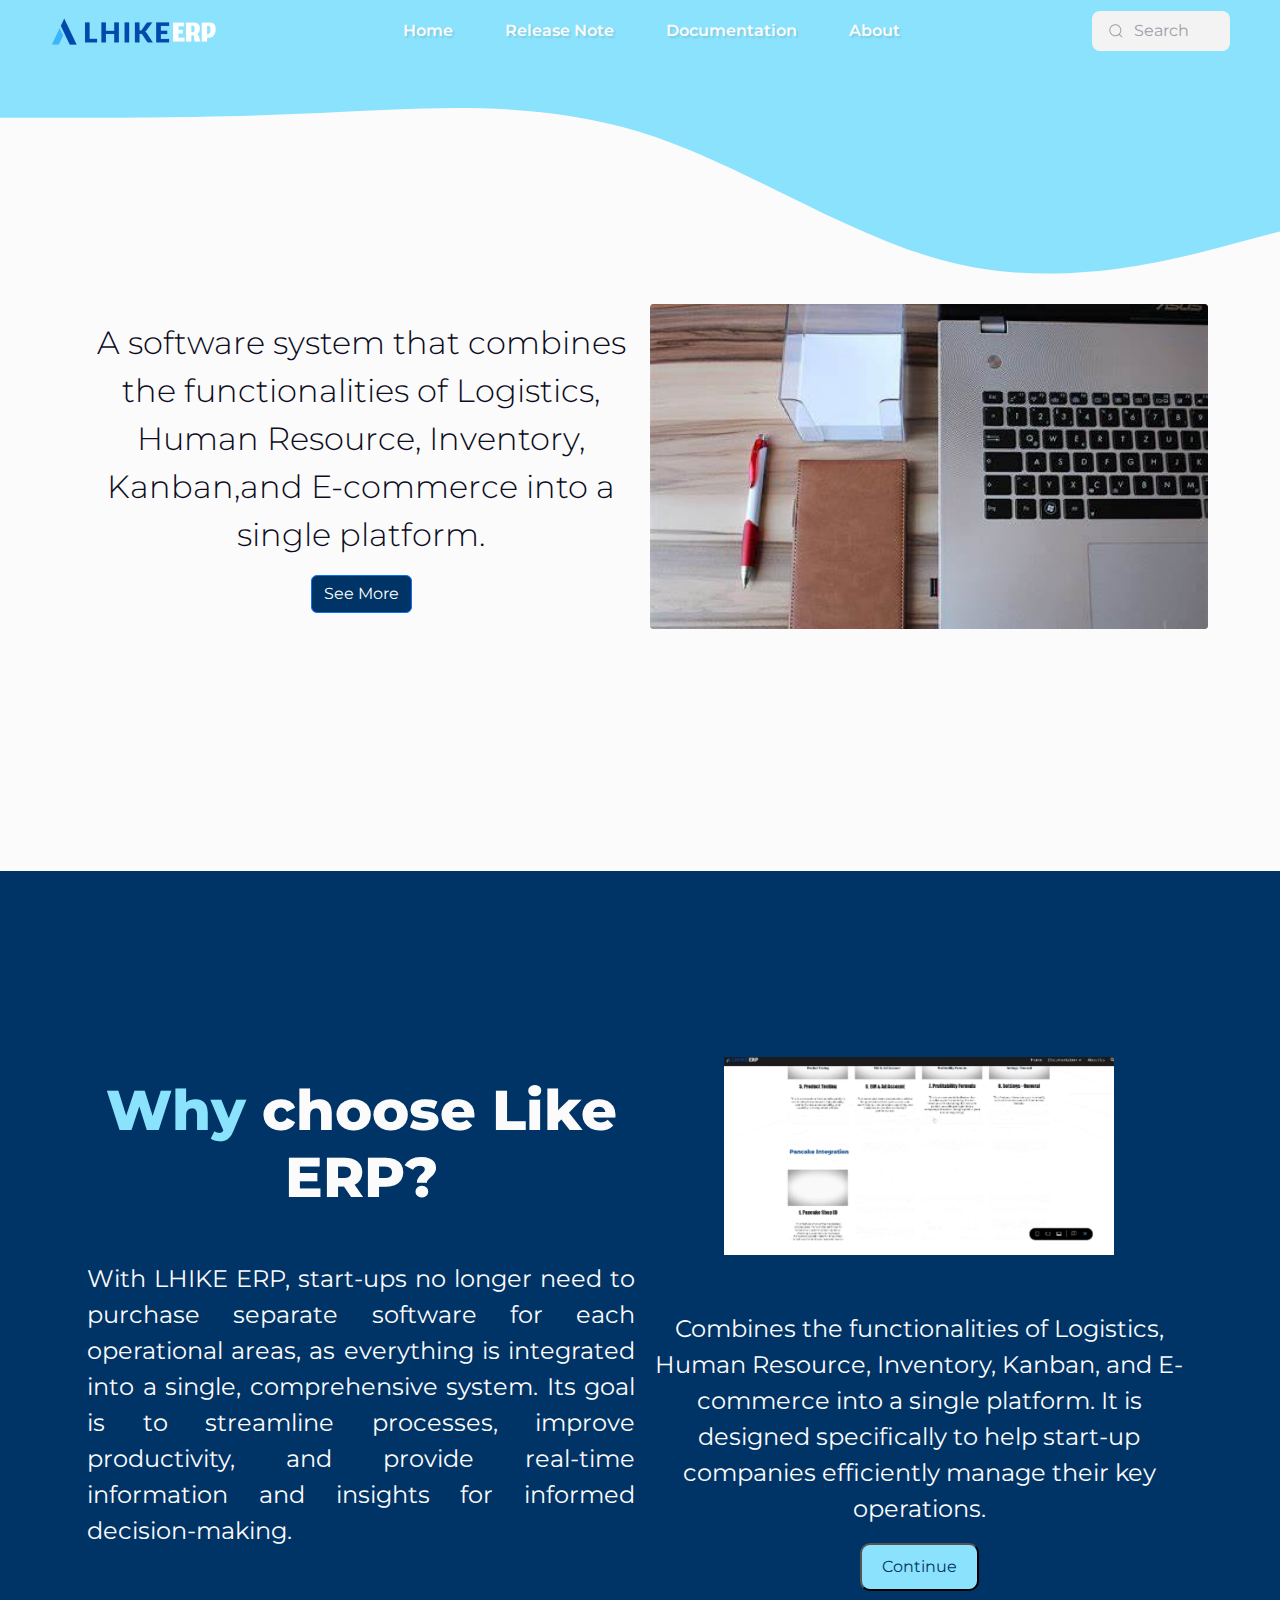
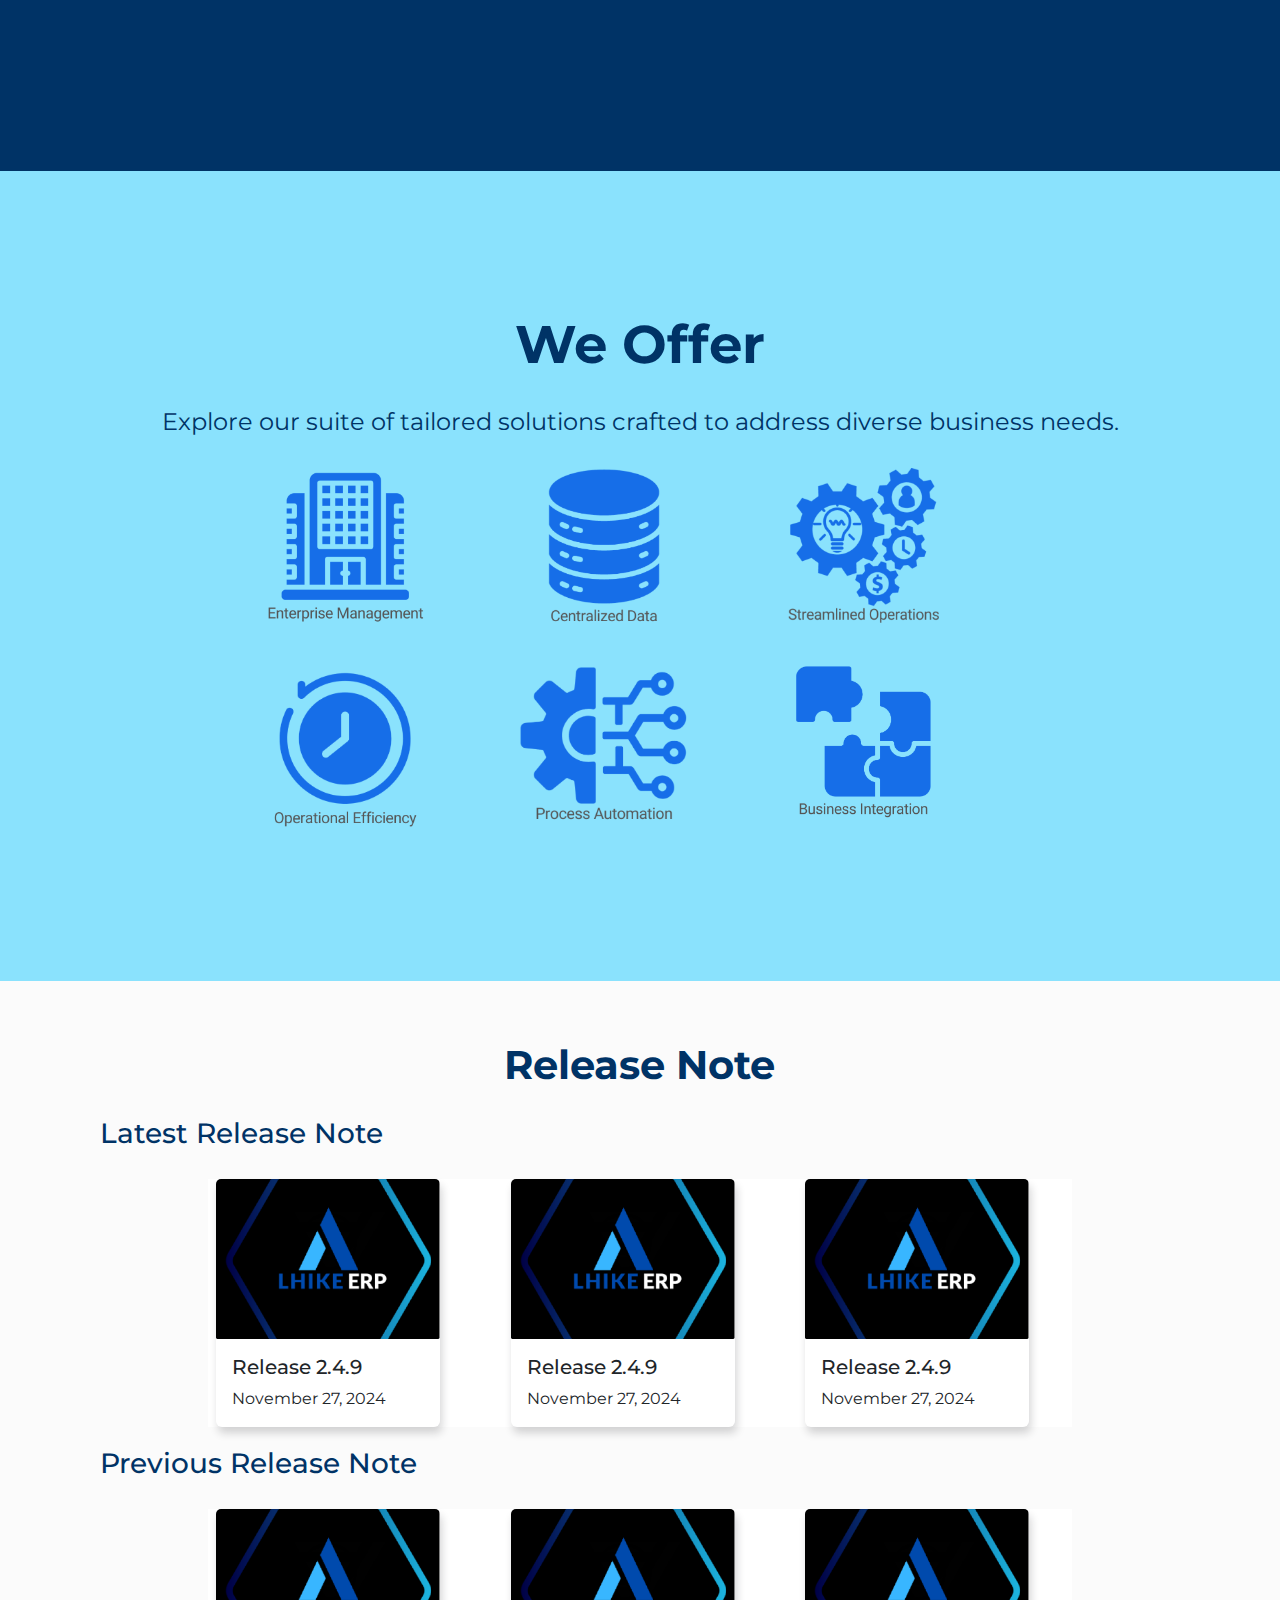
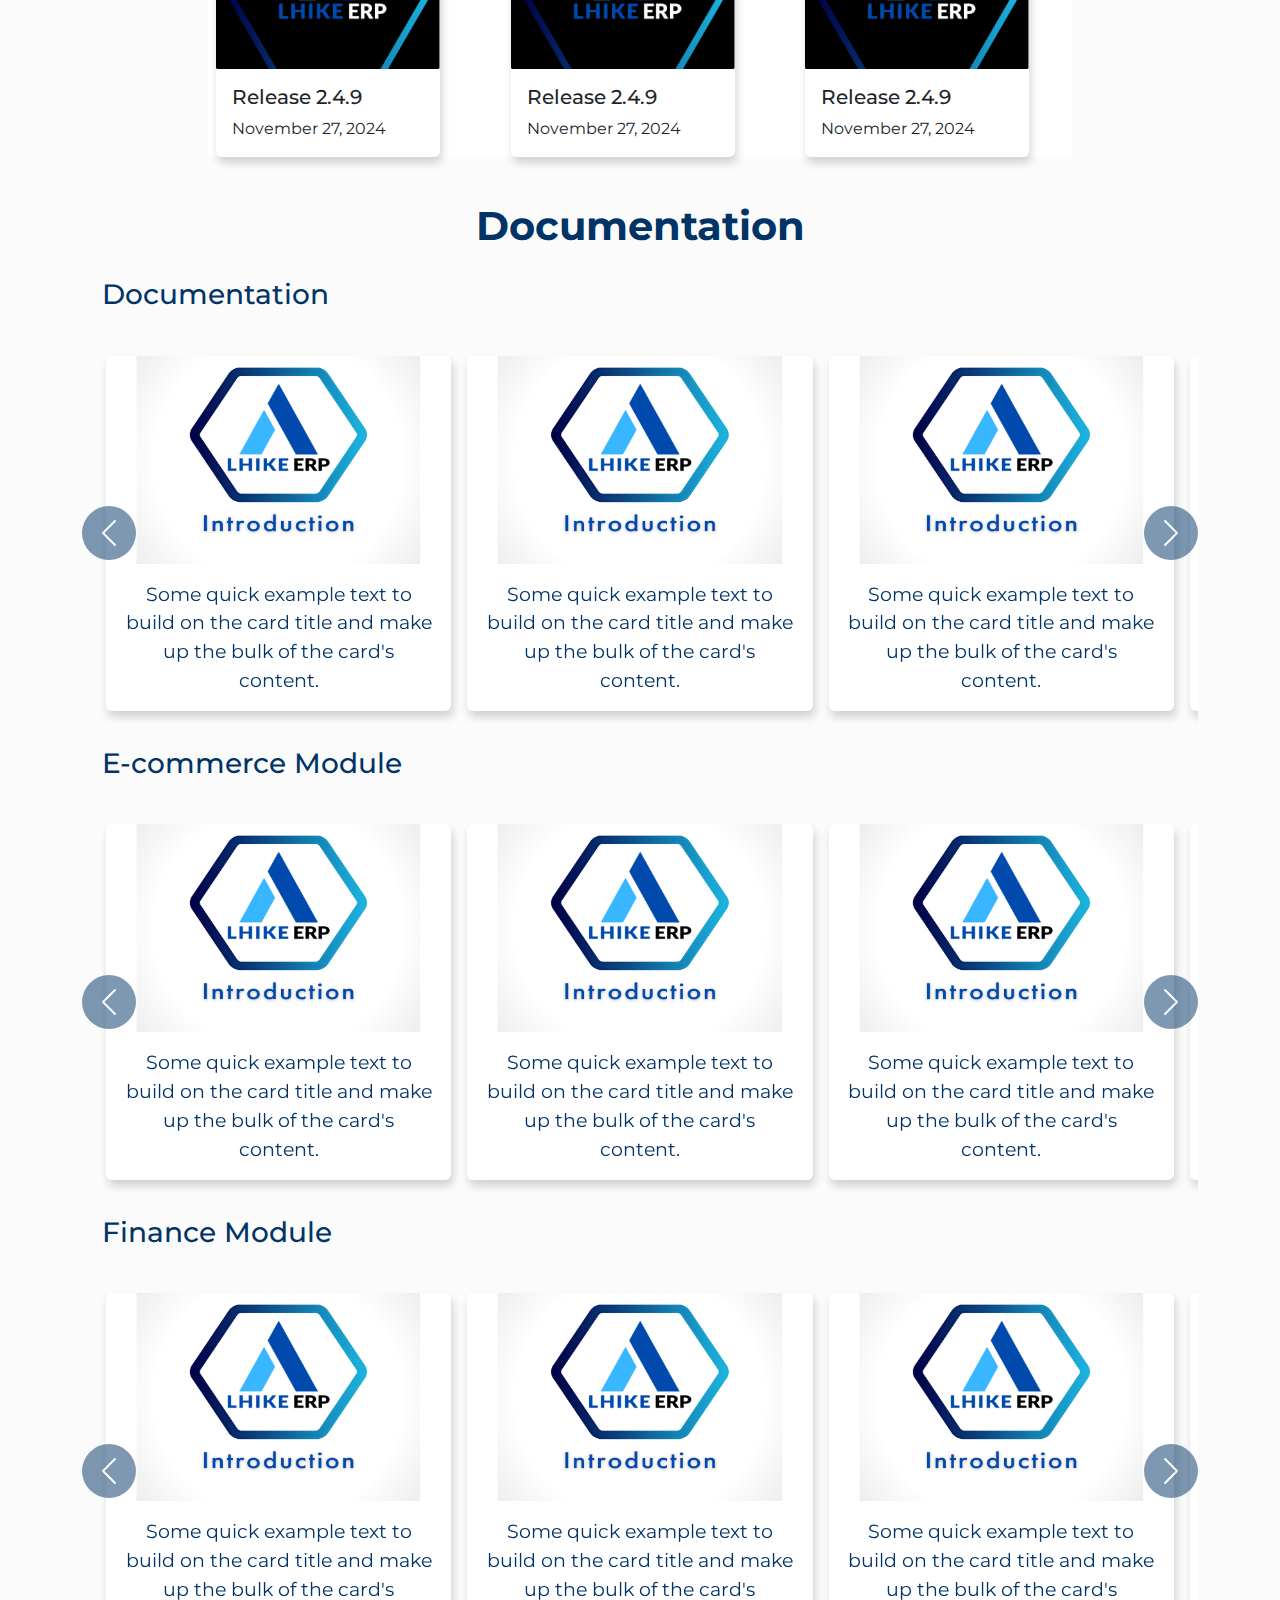
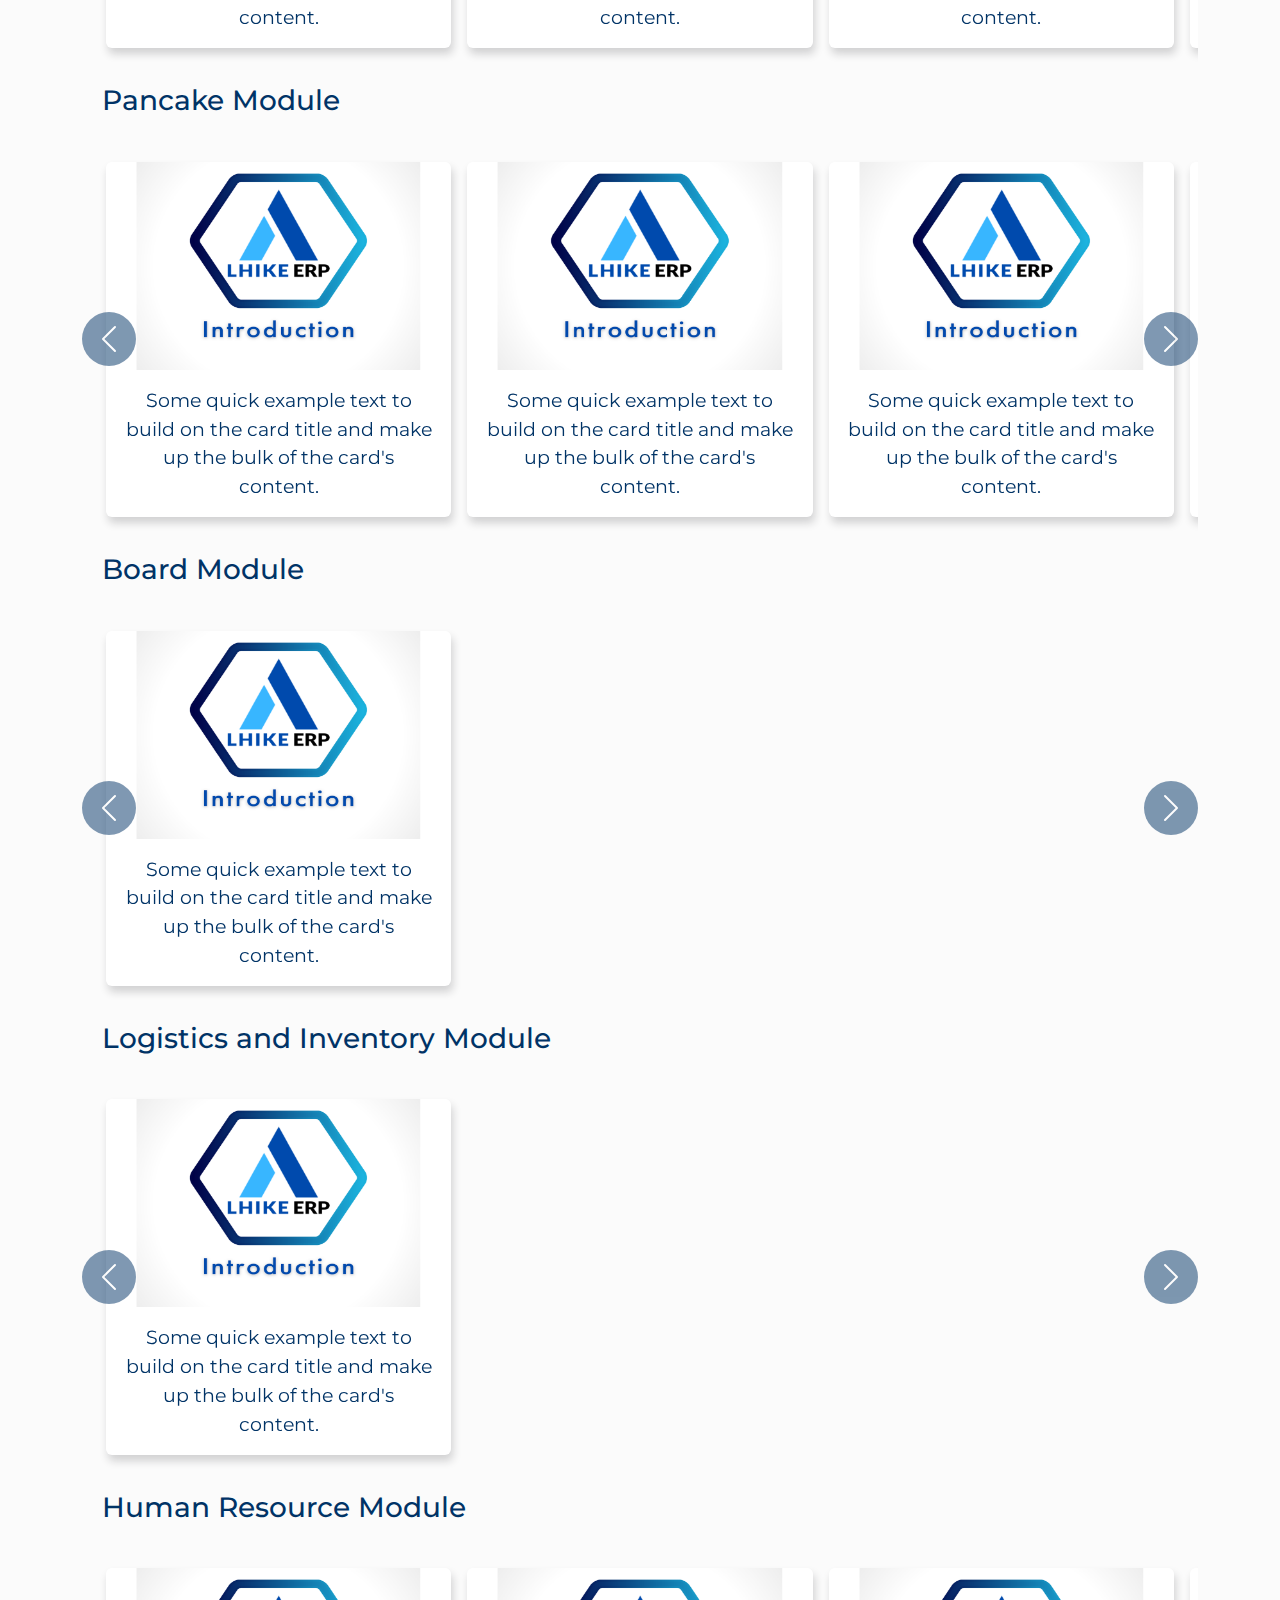
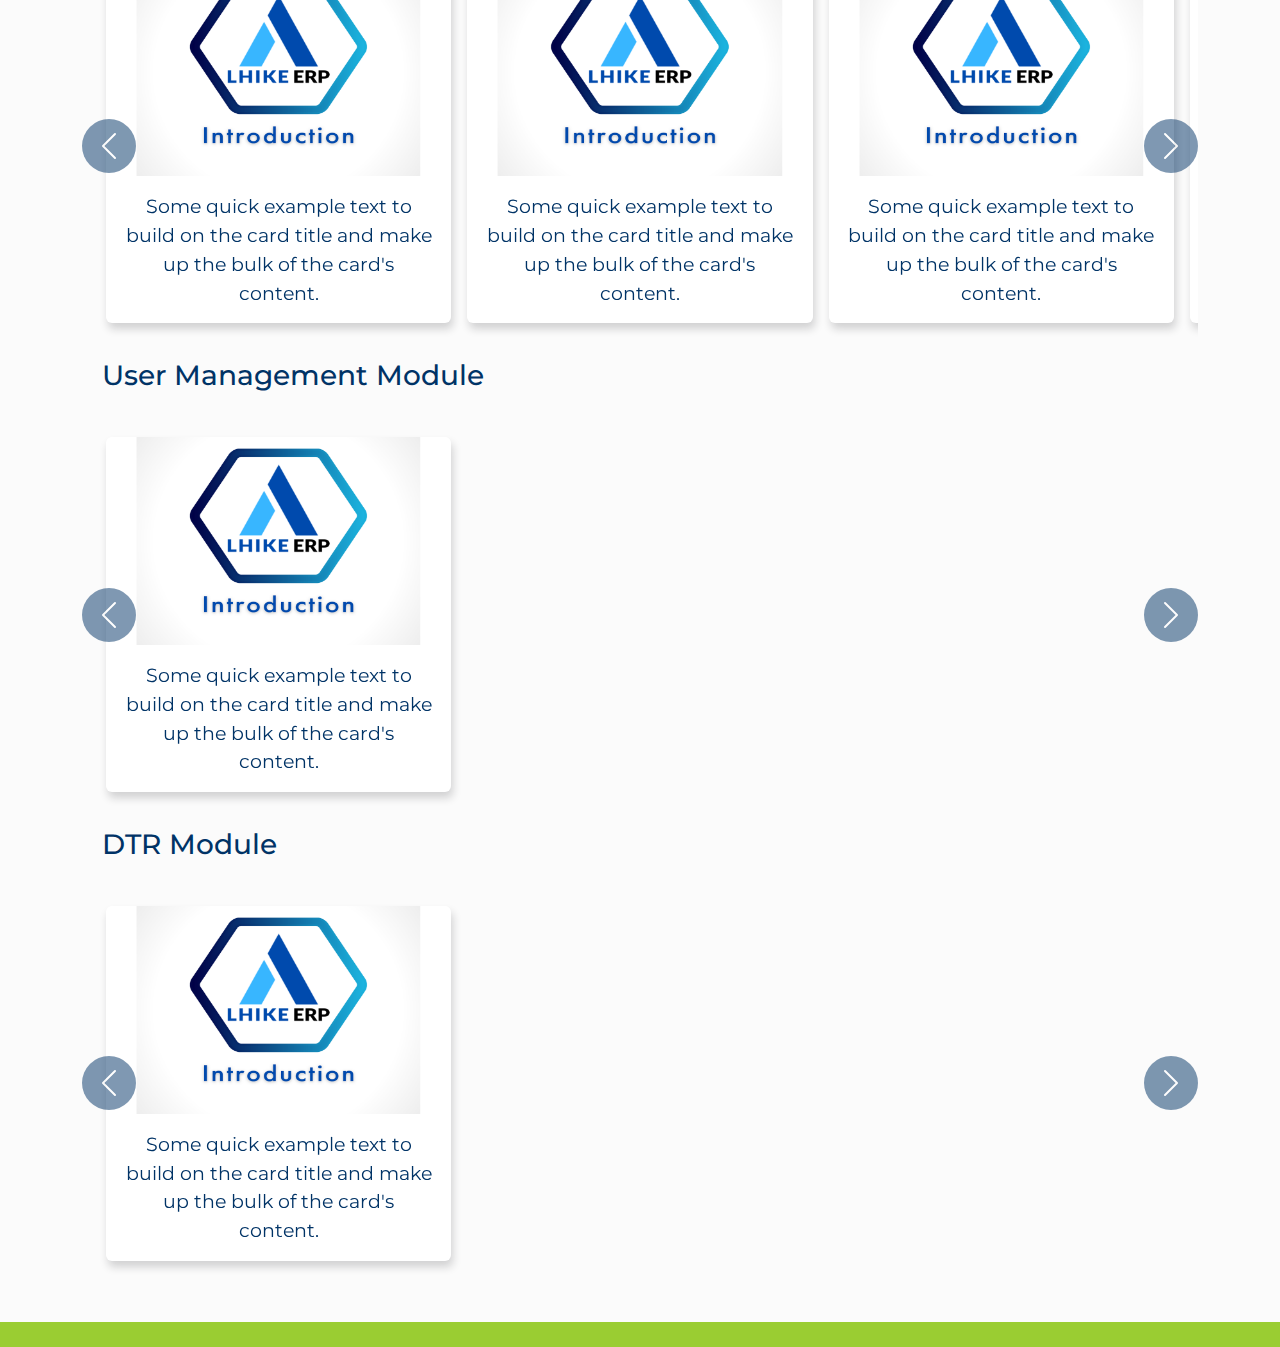
==== commit 2fec2e30: "Hello" ====
--- a/index.html
+++ b/index.html
@@ -655,7 +655,7 @@
           <button
             class="carousel-control-next"
             type="button"
-            data-bs-target="#pancakeCarousel"
+            data-bs-target="#financeCarousel"
             data-bs-slide="next"
           >
             <span class="carousel-control-next-icon" aria-hidden="true"></span>
@@ -663,11 +663,294 @@
           </button>
         </div>
 
-
-
-
-
-
+        <!-- Board Module-->
+        <h3>Board Module</h3>
+        <div id="boardCarousel" class="carousel">
+          <div class="carousel-inner">
+            <div class="carousel-item active">
+              <div class="card">
+                <div class="img-wrapper">
+                  <img
+                    src="img/documentationIco.png"
+                    class="d-block w-100"
+                    alt="..."
+                  />
+                </div>
+                <div class="card-body">
+                  <p class="card-text">
+                    Some quick example text to build on the card title and make
+                    up the bulk of the card's content.
+                  </p>
+                </div>
+              </div>
+            </div>
+          
+          </div>
+          <button
+            class="carousel-control-prev"
+            type="button"
+            data-bs-target="#boardCarousel"
+            data-bs-slide="prev"
+          >
+            <span class="carousel-control-prev-icon" aria-hidden="true"></span>
+            <span class="visually-hidden">Previous</span>
+          </button>
+          <button
+            class="carousel-control-next"
+            type="button"
+            data-bs-target="#boardCarousel"
+            data-bs-slide="next"
+          >
+            <span class="carousel-control-next-icon" aria-hidden="true"></span>
+            <span class="visually-hidden">Next</span>
+          </button>
+        </div>
+
+        <!--logistics and inventory Module-->
+        <h3>Logistics and Inventory Module</h3>
+        <div id="logisticsCarousel" class="carousel">
+          <div class="carousel-inner">
+            <div class="carousel-item active">
+              <div class="card">
+                <div class="img-wrapper">
+                  <img
+                    src="img/documentationIco.png"
+                    class="d-block w-100"
+                    alt="..."
+                  />
+                </div>
+                <div class="card-body">
+                  <p class="card-text">
+                    Some quick example text to build on the card title and make
+                    up the bulk of the card's content.
+                  </p>
+                </div>
+              </div>
+            </div>
+          
+          </div>
+          <button
+            class="carousel-control-prev"
+            type="button"
+            data-bs-target="#logisticsCarousel"
+            data-bs-slide="prev"
+          >
+            <span class="carousel-control-prev-icon" aria-hidden="true"></span>
+            <span class="visually-hidden">Previous</span>
+          </button>
+          <button
+            class="carousel-control-next"
+            type="button"
+            data-bs-target="#logisticsCarousel"
+            data-bs-slide="next"
+          >
+            <span class="carousel-control-next-icon" aria-hidden="true"></span>
+            <span class="visually-hidden">Next</span>
+          </button>
+        </div>
+
+        <!-- Human Resource Module-->
+        <h3>Human Resource Module</h3>
+        <div id="ecommerceCarousel" class="carousel">
+          <div class="carousel-inner">
+            <div class="carousel-item active">
+              <div class="card">
+                <div class="img-wrapper">
+                  <img
+                    src="img/documentationIco.png"
+                    class="d-block w-100"
+                    alt="..."
+                  />
+                </div>
+                <div class="card-body">
+                  <p class="card-text">
+                    Some quick example text to build on the card title and make
+                    up the bulk of the card's content.
+                  </p>
+                </div>
+              </div>
+            </div>
+            <div class="carousel-item">
+              <div class="card">
+                <div class="img-wrapper">
+                  <img
+                    src="img/documentationIco.png"
+                    class="d-block w-100"
+                    alt="..."
+                  />
+                </div>
+                <div class="card-body">
+                  <p class="card-text">
+                    Some quick example text to build on the card title and make
+                    up the bulk of the card's content.
+                  </p>
+                </div>
+              </div>
+            </div>
+            <div class="carousel-item">
+              <div class="card">
+                <div class="img-wrapper">
+                  <img
+                    src="img/documentationIco.png"
+                    class="d-block w-100"
+                    alt="..."
+                  />
+                </div>
+                <div class="card-body">
+                  <p class="card-text">
+                    Some quick example text to build on the card title and make
+                    up the bulk of the card's content.
+                  </p>
+                </div>
+              </div>
+            </div>
+            <div class="carousel-item">
+              <div class="card">
+                <div class="img-wrapper">
+                  <img
+                    src="img/documentationIco.png"
+                    class="d-block w-100"
+                    alt="..."
+                  />
+                </div>
+                <div class="card-body">
+                  <p class="card-text">
+                    Some quick example text to build on the card title and make
+                    up the bulk of the card's content.
+                  </p>
+                </div>
+              </div>
+            </div>
+            <div class="carousel-item">
+              <div class="card">
+                <div class="img-wrapper">
+                  <img
+                    src="img/documentationIco.png"
+                    class="d-block w-100"
+                    alt="..."
+                  />
+                </div>
+                <div class="card-body">
+                  <p class="card-text">
+                    Some quick example text to build on the card title and make
+                    up the bulk of the card's content.
+                  </p>
+                </div>
+              </div>
+            </div>
+          </div>
+          <button
+            class="carousel-control-prev"
+            type="button"
+            data-bs-target="#ecommerceCarousel"
+            data-bs-slide="prev"
+          >
+            <span class="carousel-control-prev-icon" aria-hidden="true"></span>
+            <span class="visually-hidden">Previous</span>
+          </button>
+          <button
+            class="carousel-control-next"
+            type="button"
+            data-bs-target="#ecommerceCarousel"
+            data-bs-slide="next"
+          >
+            <span class="carousel-control-next-icon" aria-hidden="true"></span>
+            <span class="visually-hidden">Next</span>
+          </button>
+        </div>
+
+        <!-- User Management Module-->
+        <h3>User Management Module</h3>
+        <div id="umCarousel" class="carousel">
+          <div class="carousel-inner">
+            <div class="carousel-item active">
+              <div class="card">
+                <div class="img-wrapper">
+                  <img
+                    src="img/documentationIco.png"
+                    class="d-block w-100"
+                    alt="..."
+                  />
+                </div>
+                <div class="card-body">
+                  <p class="card-text">
+                    Some quick example text to build on the card title and make
+                    up the bulk of the card's content.
+                  </p>
+                </div>
+              </div>
+            </div>
+          
+          </div>
+          <button
+            class="carousel-control-prev"
+            type="button"
+            data-bs-target="#umCarousel"
+            data-bs-slide="prev"
+          >
+            <span class="carousel-control-prev-icon" aria-hidden="true"></span>
+            <span class="visually-hidden">Previous</span>
+          </button>
+          <button
+            class="carousel-control-next"
+            type="button"
+            data-bs-target="#umCarousel"
+            data-bs-slide="next"
+          >
+            <span class="carousel-control-next-icon" aria-hidden="true"></span>
+            <span class="visually-hidden">Next</span>
+          </button>
+        </div>
+        
+        <!--DTR Module-->
+        <h3>DTR Module</h3>
+        <div id="dtrCarousel" class="carousel">
+          <div class="carousel-inner">
+            <div class="carousel-item active">
+              <div class="card">
+                <div class="img-wrapper">
+                  <img
+                    src="img/documentationIco.png"
+                    class="d-block w-100"
+                    alt="..."
+                  />
+                </div>
+                <div class="card-body">
+                  <p class="card-text">
+                    Some quick example text to build on the card title and make
+                    up the bulk of the card's content.
+                  </p>
+                </div>
+              </div>
+            </div>
+          
+          </div>
+          <button
+            class="carousel-control-prev"
+            type="button"
+            data-bs-target="#dtrCarousel"
+            data-bs-slide="prev"
+          >
+            <span class="carousel-control-prev-icon" aria-hidden="true"></span>
+            <span class="visually-hidden">Previous</span>
+          </button>
+          <button
+            class="carousel-control-next"
+            type="button"
+            data-bs-target="#dtrCarousel"
+            data-bs-slide="next"
+          >
+            <span class="carousel-control-next-icon" aria-hidden="true"></span>
+            <span class="visually-hidden">Next</span>
+          </button>
+        </div>
+      </div>
+    </div>
+
+    <!--About US-->
+    <div class="container-fluid" id="containerfluid6">
+      <div class="container" id="layout6">
+        
       </div>
     </div>
 
@@ -773,37 +1056,159 @@
         $(multipleCardCarousel3).addClass("slide");
       }
 
-      /**pancake module */
-    var multipleCardCarousel4 = document.querySelector("#pancakeCarousel");
-    if (window.matchMedia("(min-width: 768px)").matches) {
-      var carousel = new bootstrap.Carousel(multipleCardCarousel4, {
-        interval: false,
-      });
-      var carouselWidth = $(".carousel-inner")[0].scrollWidth;
-      var cardWidth = $(".carousel-item").width();
-      var scrollPosition = 0;
-      $("#pancakeCarousel .carousel-control-next").on("click", function () {
-        if (scrollPosition < carouselWidth - cardWidth * 4) {
-          scrollPosition += cardWidth;
-          $("#pancakeCarousel .carousel-inner").animate(
-            { scrollLeft: scrollPosition },
-            600
-          );
-        }
-      });
-      $("#pancakeCarousel .carousel-control-prev").on("click", function () {
-        if (scrollPosition > 0) {
-          scrollPosition -= cardWidth;
-          $("#pancakeCarousel .carousel-inner").animate(
-            { scrollLeft: scrollPosition },
-            600
-          );
-        }
-      });
-    } else {
-      $(multipleCardCarousel4).addClass("slide");
-    }
-    
+      var multipleCardCarousel4 = document.querySelector("#pancakeCarousel");
+      if (window.matchMedia("(min-width: 768px)").matches) {
+        var carousel = new bootstrap.Carousel(multipleCardCarousel4, {
+          interval: false,
+        });
+        var carouselWidth = $(".carousel-inner")[0].scrollWidth;
+        var cardWidth = $(".carousel-item").width();
+        var scrollPosition = 0;
+        $("#pancakeCarousel .carousel-control-next").on("click", function () {
+          if (scrollPosition < carouselWidth - cardWidth * 4) {
+            scrollPosition += cardWidth;
+            $("#pancakeCarousel .carousel-inner").animate(
+              { scrollLeft: scrollPosition },
+              600
+            );
+          }
+        });
+        $("#pancakeCarousel .carousel-control-prev").on("click", function () {
+          if (scrollPosition > 0) {
+            scrollPosition -= cardWidth;
+            $("#pancakeCarousel .carousel-inner").animate(
+              { scrollLeft: scrollPosition },
+              600
+            );
+          }
+        });
+      } else {
+        $(multipleCardCarousel4).addClass("slide");
+      }
+
+
+      var multipleCardCarousel5 = document.querySelector("#boardCarousel");
+      if (window.matchMedia("(min-width: 768px)").matches) {
+        var carousel = new bootstrap.Carousel(multipleCardCarousel5, {
+          interval: false,
+        });
+        var carouselWidth = $(".carousel-inner")[0].scrollWidth;
+        var cardWidth = $(".carousel-item").width();
+        var scrollPosition = 0;
+        $("#boardCarousel .carousel-control-next").on("click", function () {
+          if (scrollPosition < carouselWidth - cardWidth * 4) {
+            scrollPosition += cardWidth;
+            $("#boardCarousel .carousel-inner").animate(
+              { scrollLeft: scrollPosition },
+              600
+            );
+          }
+        });
+        $("#boardCarousel .carousel-control-prev").on("click", function () {
+          if (scrollPosition > 0) {
+            scrollPosition -= cardWidth;
+            $("#boardCarousel .carousel-inner").animate(
+              { scrollLeft: scrollPosition },
+              600
+            );
+          }
+        });
+      } else {
+        $(multipleCardCarousel5).addClass("slide");
+      }
+
+      /** Human Resource Carousel**/
+      var multipleCardCarousel6 = document.querySelector("#hrCarousel");
+      if (window.matchMedia("(min-width: 768px)").matches) {
+        var carousel = new bootstrap.Carousel(multipleCardCarousel6, {
+          interval: false,
+        });
+        var carouselWidth = $(".carousel-inner")[0].scrollWidth;
+        var cardWidth = $(".carousel-item").width();
+        var scrollPosition = 0;
+        $("#hrCarousel .carousel-control-next").on("click", function () {
+          if (scrollPosition < carouselWidth - cardWidth * 4) {
+            scrollPosition += cardWidth;
+            $("#hrCarousel .carousel-inner").animate(
+              { scrollLeft: scrollPosition },
+              600
+            );
+          }
+        });
+        $("#hrCarousel .carousel-control-prev").on("click", function () {
+          if (scrollPosition > 0) {
+            scrollPosition -= cardWidth;
+            $("#hrCarousel .carousel-inner").animate(
+              { scrollLeft: scrollPosition },
+              600
+            );
+          }
+        });
+      } else {
+        $(multipleCardCarousel6).addClass("slide");
+      }
+
+      /** User Management Carousel**/
+      var multipleCardCarousel7 = document.querySelector("#umCarousel");
+      if (window.matchMedia("(min-width: 768px)").matches) {
+        var carousel = new bootstrap.Carousel(multipleCardCarousel7, {
+          interval: false,
+        });
+        var carouselWidth = $(".carousel-inner")[0].scrollWidth;
+        var cardWidth = $(".carousel-item").width();
+        var scrollPosition = 0;
+        $("#umCarousel .carousel-control-next").on("click", function () {
+          if (scrollPosition < carouselWidth - cardWidth * 4) {
+            scrollPosition += cardWidth;
+            $("#umCarousel .carousel-inner").animate(
+              { scrollLeft: scrollPosition },
+              600
+            );
+          }
+        });
+        $("#umCarousel .carousel-control-prev").on("click", function () {
+          if (scrollPosition > 0) {
+            scrollPosition -= cardWidth;
+            $("#umCarousel .carousel-inner").animate(
+              { scrollLeft: scrollPosition },
+              600
+            );
+          }
+        });
+      } else {
+        $(multipleCardCarousel7).addClass("slide");
+      }
+
+      /** DTR Carousel**/
+      var multipleCardCarousel8 = document.querySelector("#dtrCarousel");
+      if (window.matchMedia("(min-width: 768px)").matches) {
+        var carousel = new bootstrap.Carousel(multipleCardCarousel8, {
+          interval: false,
+        });
+        var carouselWidth = $(".carousel-inner")[0].scrollWidth;
+        var cardWidth = $(".carousel-item").width();
+        var scrollPosition = 0;
+        $("#dtrCarousel .carousel-control-next").on("click", function () {
+          if (scrollPosition < carouselWidth - cardWidth * 4) {
+            scrollPosition += cardWidth;
+            $("#dtrCarousel .carousel-inner").animate(
+              { scrollLeft: scrollPosition },
+              600
+            );
+          }
+        });
+        $("#dtrCarousel .carousel-control-prev").on("click", function () {
+          if (scrollPosition > 0) {
+            scrollPosition -= cardWidth;
+            $("#dtrCarousel .carousel-inner").animate(
+              { scrollLeft: scrollPosition },
+              600
+            );
+          }
+        });
+      } else {
+        $(multipleCardCarousel8).addClass("slide");
+      }
     </script>
   </body>
 </html>
--- a/css/home.css
+++ b/css/home.css
@@ -461,7 +461,6 @@
   font-weight: bold;
 }
 
-
 #layout5 h3 {
   color: var(--text-color);
   text-align: left;
@@ -528,6 +527,25 @@
 }
 
 .carousel-item .card .img-wrapper {
-    object-fit: contain;
-    
-  }+  object-fit: contain;
+}
+
+/**About Us**/
+
+#containerfluid6 {
+  width: 100%;
+  background-color: yellowgreen;
+  height: fit-content;
+}
+
+#layout6 {
+  display: flex;
+  justify-content: center;
+  align-items: center;
+  flex-direction: column;
+  width: 95%;
+  height: 100%;
+  flex-wrap: wrap;
+  padding-bottom: 25px;
+  background-color:yellowgreen;
+}